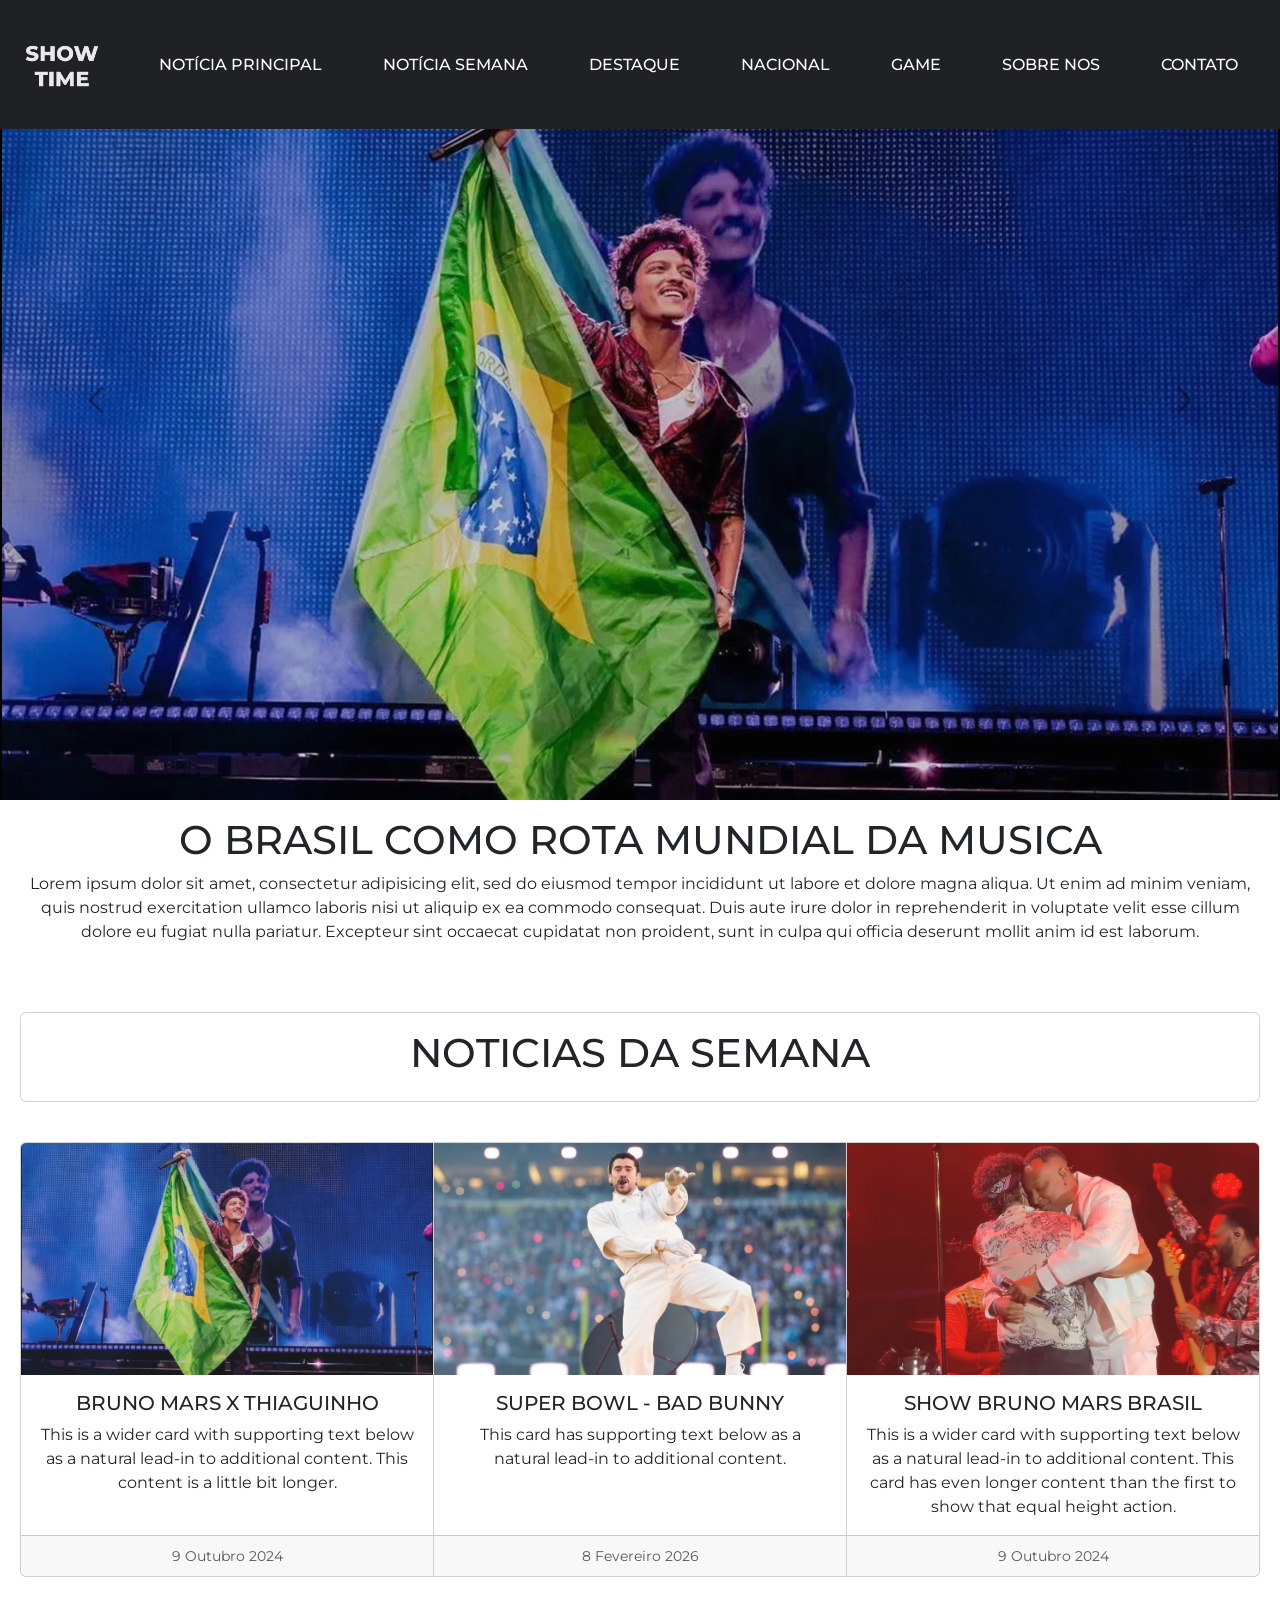
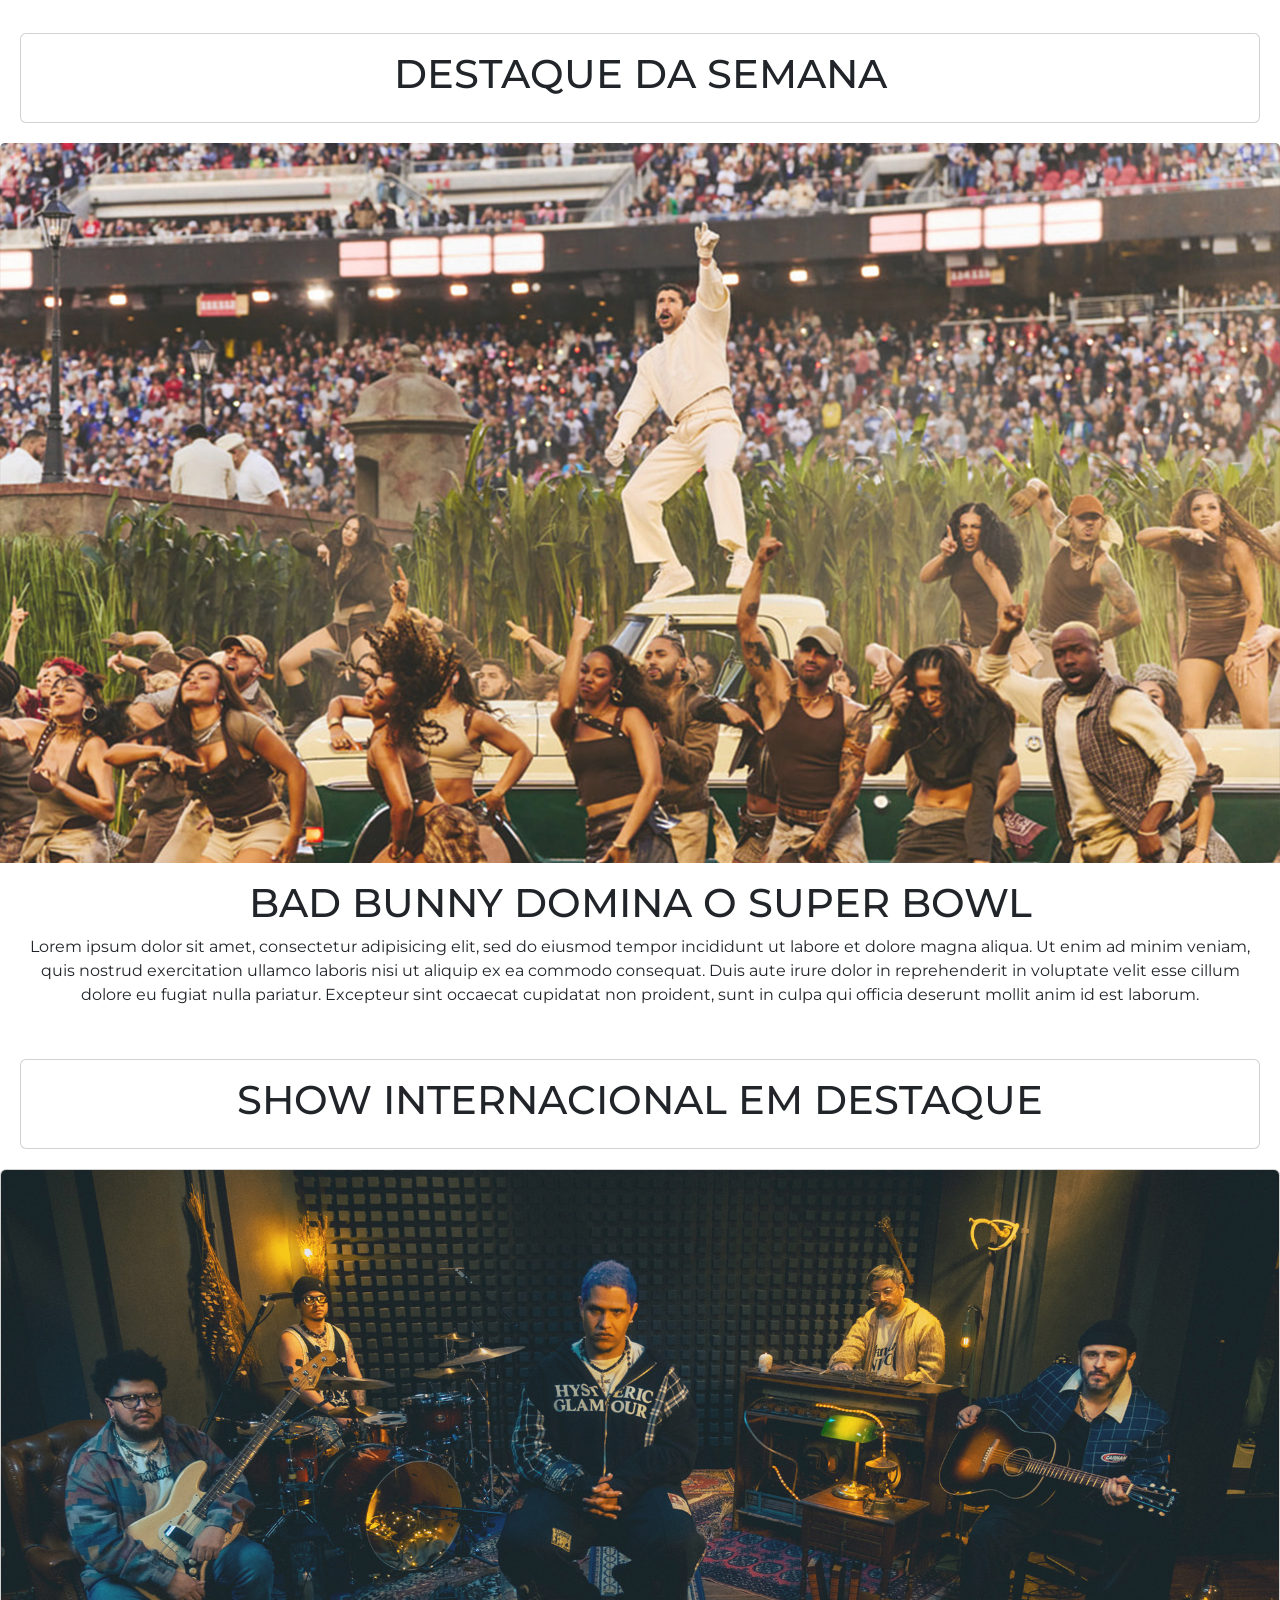
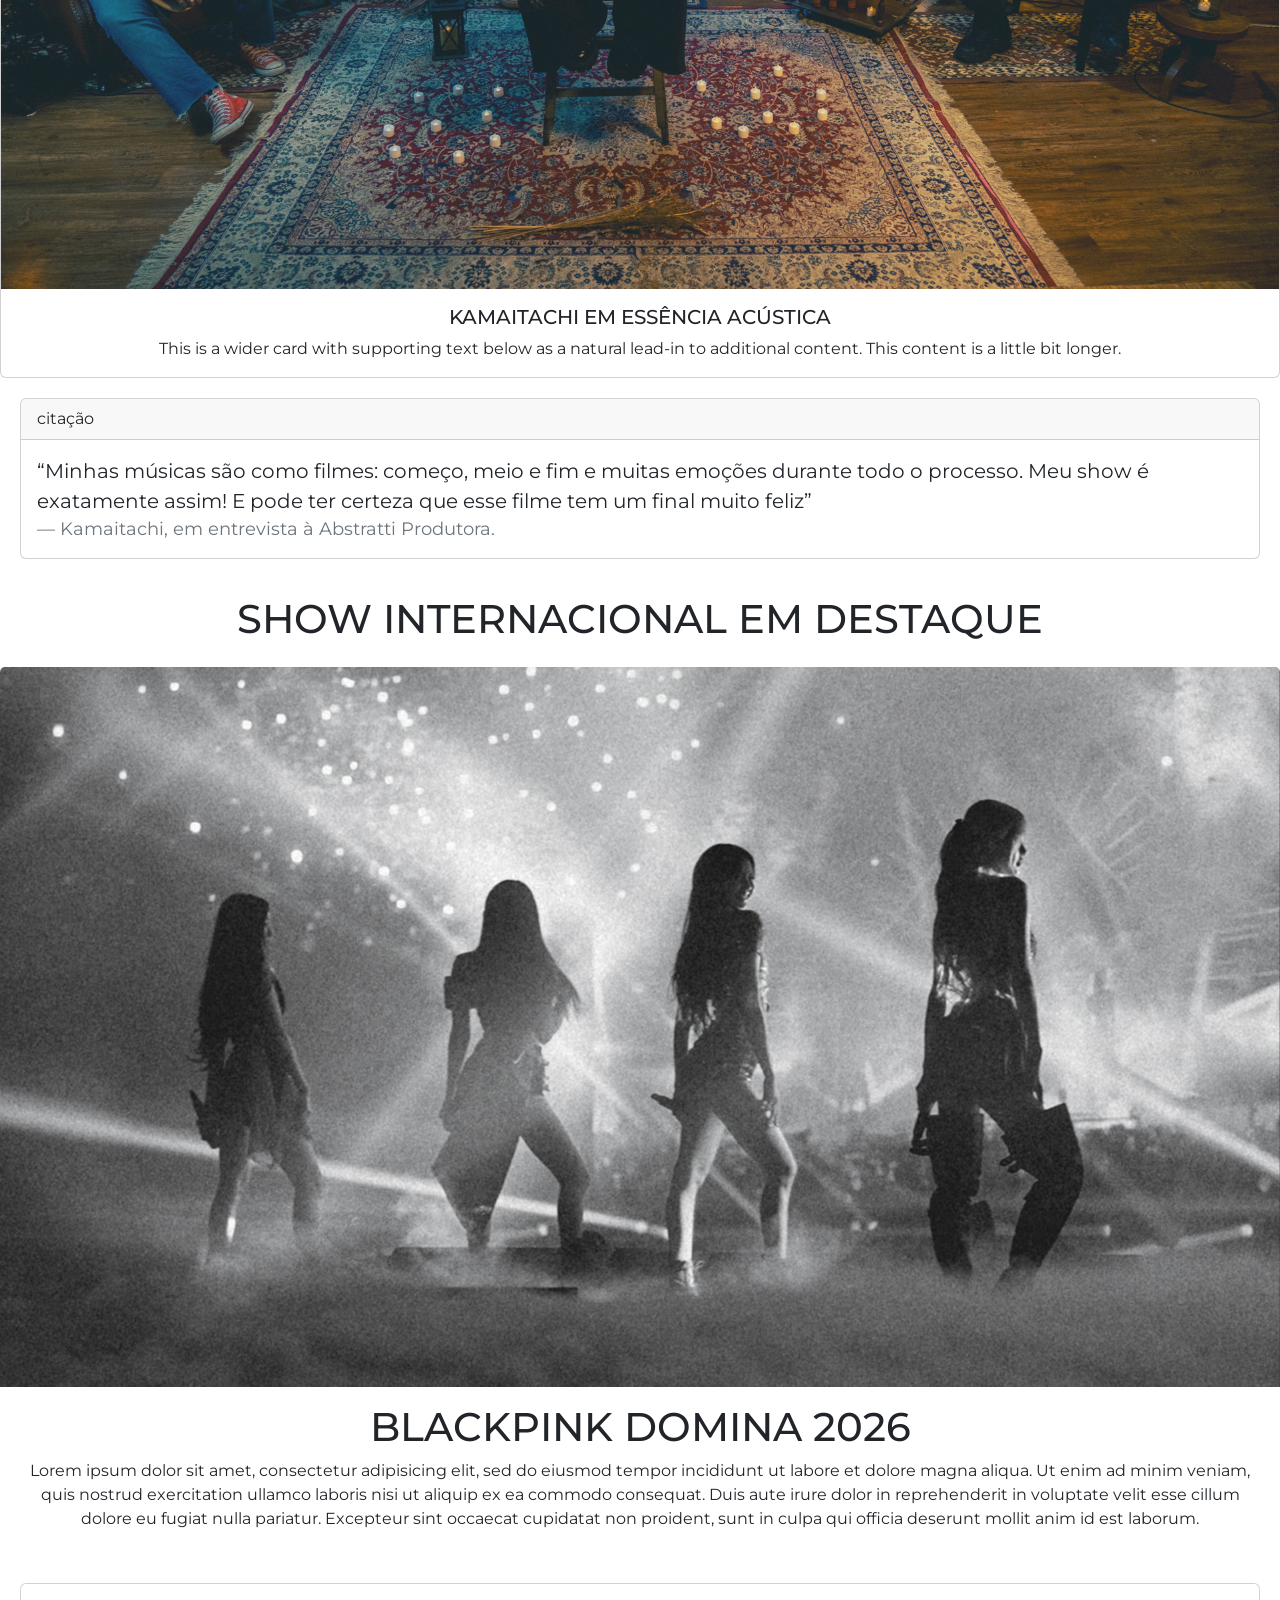
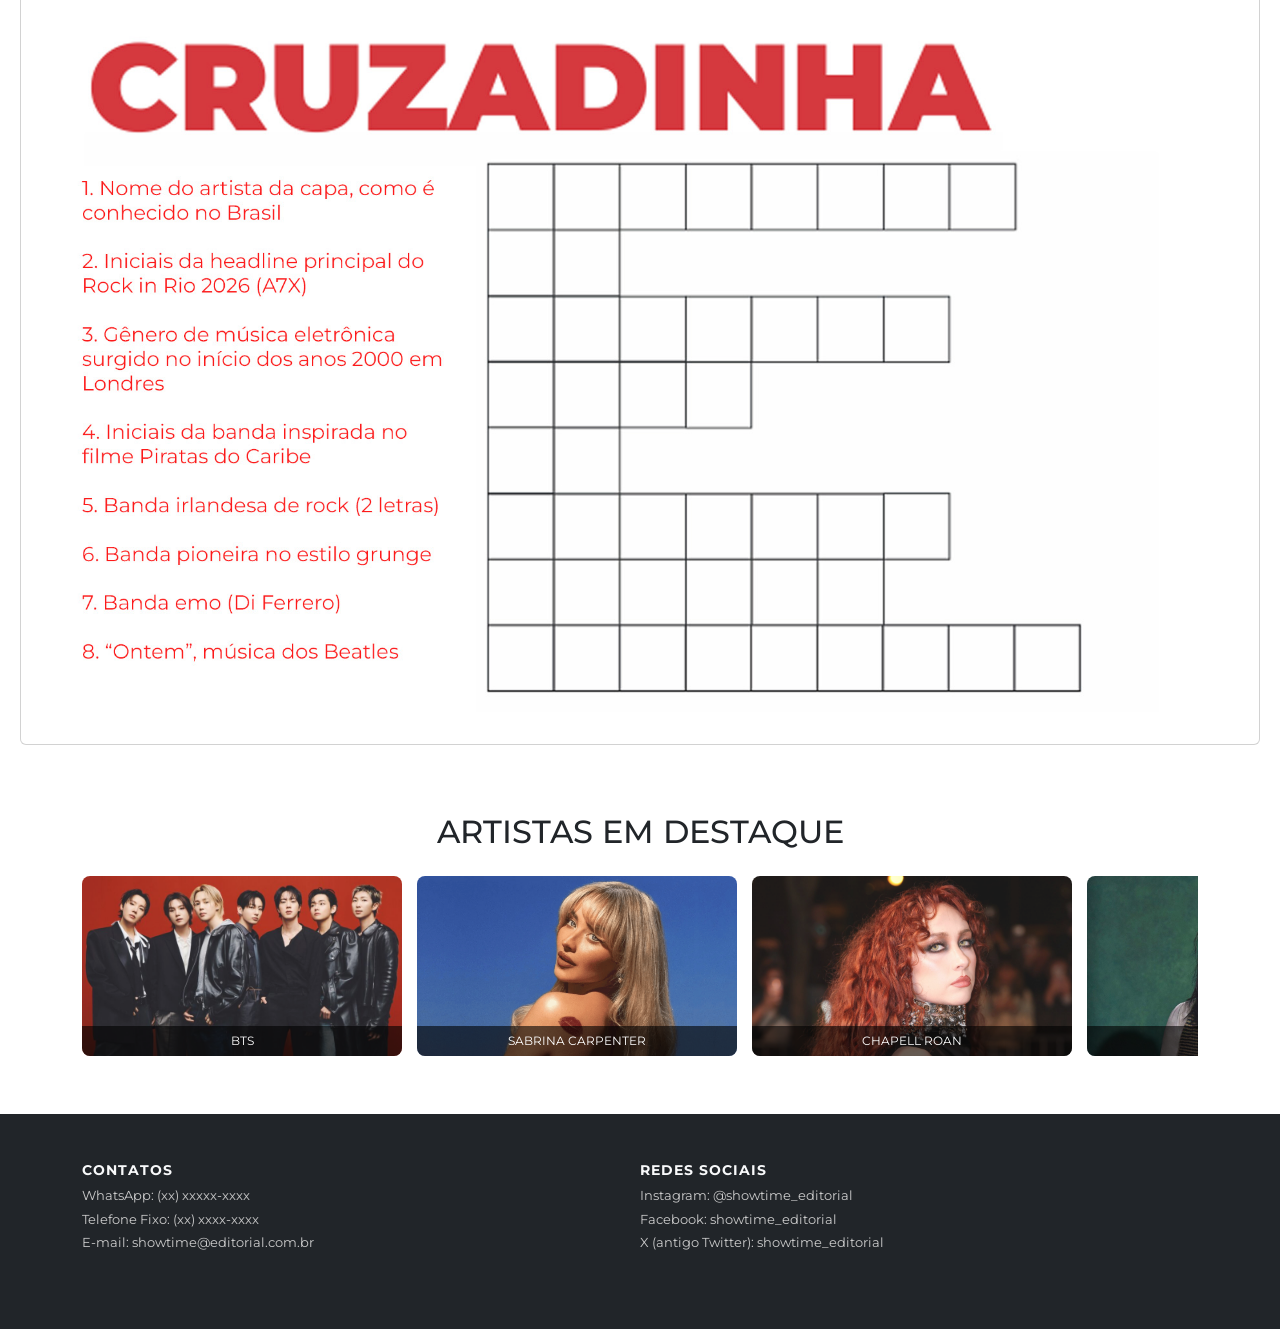
==== index.html @ f6d28435 "mudanças no footer footer melhorado no final da pagina" ====
<!doctype html>
<html lang="ptbr">
  <head>
    <meta charset="utf-8">
    <meta name="viewport" content="width=device-width, initial-scale=1">
    <link href="https://cdn.jsdelivr.net/npm/bootstrap@5.3.8/dist/css/bootstrap.min.css" rel="stylesheet" integrity="sha384-sRIl4kxILFvY47J16cr9ZwB07vP4J8+LH7qKQnuqkuIAvNWLzeN8tE5YBujZqJLB" crossorigin="anonymous">
    <link rel="stylesheet" href="style.css">
    <link href="https://fonts.googleapis.com/css2?family=Montserrat:wght@500&display=swap" rel="stylesheet">
    <link rel="icon" type="image/x-icon" href="CD-ROM.png">
    <link rel="shortcut icon" type="image/x-icon" href="CD-ROM.png">
  </head>
  <body>
    <!-- NAVBAR -->
    <nav class="navbar navbar-expand-lg bg-body-tertiary fixed-top">
      <div class="container-fluid">

        <a class="navbar-brand" href="#">
          <img src="CD-ROM.png" alt="Logo" width="100" height="100" class="d-inline-block align-text-top">
        </a>

        <button class="navbar-toggler" type="button" data-bs-toggle="collapse" data-bs-target="#navbarNav">
          <span class="navbar-toggler-icon"></span>
        </button>

        <div class="collapse navbar-collapse" id="navbarNav">
          <ul class="navbar-nav w-100 justify-content-around">
            <li class="nav-item">
              <a class="nav-link active" href="#noticiaprincipal">NOTÍCIA PRINCIPAL</a>
            </li>
            <li class="nav-item">
              <a class="nav-link" href="#noticiasdasemana">NOTÍCIA SEMANA</a>
            </li>
            <li class="nav-item">
              <a class="nav-link" href="#destaque">DESTAQUE</a>
            </li>
            <li class="nav-item">
              <a class="nav-link" href="#showsn">NACIONAL</a>
            </li>
            <li class="nav-item">
              <a class="nav-link" href="#cruzadinha">GAME</a>
            </li>
            <li class="nav-item">
              <a class="nav-link" href="#">SOBRE NOS</a>
            </li>
            <li class="nav-item">
              <a class="nav-link" href="#contato">CONTATO</a>
            </li>
          </ul>
        </div>

      </div>
    </nav>

    <!-- CAROUSEL -->
    <section id="noticiaprincipal">
      <div id="carouselExampleRide" class="carousel slide" data-bs-ride="true">
    <div class="carousel-inner">
      <div class="carousel-item active">
        <img src="1.jpg" class="d-block w-100" alt="...">
      </div>
      <div class="carousel-item">
        <img src="2.jpg" class="d-block w-100" alt="...">
      </div>
      <div class="carousel-item">
        <img src="3.jpg" class="d-block w-100" alt="...">
      </div>
    </div>
    <button class="carousel-control-prev" type="button" data-bs-target="#carouselExampleRide" data-bs-slide="prev">
      <span class="carousel-control-prev-icon" aria-hidden="true"></span>
      <span class="visually-hidden">Previous</span>
    </button>
    <button class="carousel-control-next" type="button" data-bs-target="#carouselExampleRide" data-bs-slide="next">
      <span class="carousel-control-next-icon" aria-hidden="true"></span>
      <span class="visually-hidden">Next</span>
    </button>
  </div>
    </section>

<!-- CARD -->
<div class="card text-center mb-3 sem-borda">
  <div class="card-body">
    <h1>O BRASIL COMO ROTA MUNDIAL DA MUSICA</h1>
    <p*4>Lorem ipsum dolor sit amet, consectetur adipisicing elit, sed do eiusmod tempor incididunt ut labore et dolore magna aliqua. Ut enim ad minim veniam, quis nostrud exercitation ullamco laboris nisi ut aliquip ex ea commodo consequat. Duis aute irure dolor in reprehenderit in voluptate velit esse cillum dolore eu fugiat nulla pariatur. Excepteur sint occaecat cupidatat non proident, sunt in culpa qui officia deserunt mollit anim id est laborum.</p>
  </div>
</div>

<section id="noticiasdasemana">

  <div class="card text-center mb-3 sem-borda">
    <div class="card text-center mb-3 publicidade">
      <div class="card-body">
        <h1 class="card-title">NOTICIAS DA SEMANA</h1>
      </div>
    </div>

    <!-- CARD TRIPLO -->
    <div class="card-group publicidade">
      <div class="card">
        <img src="1.jpg" class="card-img-top" alt="...">
        <div class="card-body">
          <h5 class="card-title">BRUNO MARS X THIAGUINHO</h5>
          <p class="card-text">This is a wider card with supporting text below as a natural lead-in to additional content. This content is a little bit longer.</p>
        </div>
        <div class="card-footer">
          <small class="text-body-secondary">9 Outubro 2024</small>
        </div>
      </div>
      <div class="card">
        <img src="2.jpg" class="card-img-top" alt="...">
        <div class="card-body">
          <h5 class="card-title">SUPER BOWL - BAD BUNNY</h5>
          <p class="card-text">This card has supporting text below as a natural lead-in to additional content.</p>
        </div>
        <div class="card-footer">
          <small class="text-body-secondary">8 Fevereiro 2026</small>
        </div>
      </div>
      <div class="card">
        <img src="4.png" class="card-img-top" alt="...">
        <div class="card-body">
          <h5 class="card-title">SHOW BRUNO MARS BRASIL</h5>
          <p class="card-text">This is a wider card with supporting text below as a natural lead-in to additional content. This card has even longer content than the first to show that equal height action.</p>
        </div>
        <div class="card-footer">
          <small class="text-body-secondary">9 Outubro 2024</small>
        </div>
      </div>
    </div>
  </div>
</section>

<section id="destaque">
  <!-- DESTQUES DA SEMANA -->
  <div class="card mb-3 text-center sem-borda">

    <div class="card text-center mb-3 publicidade">
      <div class="card-body">
        <h1 class="card-title">DESTAQUE DA SEMANA</h1>
      </div>
    </div>

    <img src="5.jpg" class="card-img-top" alt="...">
    <div class="card-body">
      <h1 class="card-title">BAD BUNNY DOMINA O SUPER BOWL</h1>
      <p*4>Lorem ipsum dolor sit amet, consectetur adipisicing elit, sed do eiusmod tempor incididunt ut labore et dolore magna aliqua. Ut enim ad minim veniam, quis nostrud exercitation ullamco laboris nisi ut aliquip ex ea commodo consequat. Duis aute irure dolor in reprehenderit in voluptate velit esse cillum dolore eu fugiat nulla pariatur. Excepteur sint occaecat cupidatat non proident, sunt in culpa qui officia deserunt mollit anim id est laborum.</p>
    </div>
  </div>
</section>

<div class="card text-center mb-3 publicidade">
  <div class="card-body">
    <h1 class="card-title">SHOW INTERNACIONAL EM DESTAQUE</h1>
  </div>
</div>

<section id="showsn">
  <div class="card mb-3 text-center">
    <img src="6.jpg" class="card-img-top" alt="...">
    <div class="card-body">
      <h5 class="card-title">KAMAITACHI EM ESSÊNCIA ACÚSTICA</h5>
      <p class="card-text">This is a wider card with supporting text below as a natural lead-in to additional content. This content is a little bit longer.</p>
    </div>
  </div>
</section>
<!-- SHOW NACIONAL -->

<!-- QUOTE -->
<div class="card publicidade">
  <div class="card-header">
    citação
  </div>
  <div class="card-body">
    <blockquote class="blockquote mb-0">
      <p>“Minhas músicas são como filmes: começo, meio e fim e muitas emoções durante todo o processo. Meu show é exatamente assim! E pode ter certeza que esse filme tem um final muito feliz”</p>
      <footer class="blockquote-footer">Kamaitachi, em entrevista à Abstratti Produtora. <cite title="Source Title"></cite></footer>
    </blockquote>
  </div>
</div>

<section id="">

  <!-- DESTQUES DA SEMANA -->
  <div class="card mb-3 text-center sem-borda">

    <div class="card-body">
      <h1>SHOW INTERNACIONAL EM DESTAQUE</h1>
    </div>

    <img src="7.jpg" class="card-img-top" alt="...">
    <div class="card-body">
      <h1 class="card-title">BLACKPINK DOMINA 2026</h1>
      <p*4>Lorem ipsum dolor sit amet, consectetur adipisicing elit, sed do eiusmod tempor incididunt ut labore et dolore magna aliqua. Ut enim ad minim veniam, quis nostrud exercitation ullamco laboris nisi ut aliquip ex ea commodo consequat. Duis aute irure dolor in reprehenderit in voluptate velit esse cillum dolore eu fugiat nulla pariatur. Excepteur sint occaecat cupidatat non proident, sunt in culpa qui officia deserunt mollit anim id est laborum.</p>
    </div>
  </div>
</section>

  <section id="cruzadinha">
    <div class="card mb-3 text-center publicidade">

      <div class="card-body">
      </div>

      <img src="8.jpg" class="card-img-top" alt="...">
      <div class="card-body">
      </div>
    </div>
  </section>

<section id="shows">
<div class="container py-5 text-center">
  <!-- TÍTULO EM CIMA -->
  <h2 class="mb-4 text-uppercase">ARTISTAS EM DESTAQUE</h2>

  <!-- AGENDA DE SHOWS -->
    <div class="d-flex justify-content-center">

      <div class="shows-scroll d-flex">

        <div class="show-card">
          <img src="artistas/11.jpg">
          <div class="overlay">BTS</div>
        </div>

        <div class="show-card">
          <img src="artistas/33.png">
          <div class="overlay">SABRINA CARPENTER</div>
        </div>

        <div class="show-card">
          <img src="artistas/44.jpg">
          <div class="overlay">CHAPELL ROAN</div>
        </div>

        <div class="show-card">
          <img src="artistas/22.jpg">
          <div class="overlay">BILLIE EILISH</div>
        </div>

        <div class="show-card">
          <img src="artistas/55.png">
          <div class="overlay">BRUNO MARS</div>
        </div>
      </div>

    </div>
</div>
</section>


<!-- REDES SOCIAIS -->
<div class="row">
    <!-- CONTATO -->
    <section id="contato">
      <footer class="footers bg-dark text-light py-5">
        <div class="container">
          <div class="row">

            <!-- Contatos -->
            <div class="col-md-6 mb-4">
              <h5 class="fw-bold">CONTATOS</h5>
              <p class="mb-1">WhatsApp: (xx) xxxxx-xxxx</p>
              <p class="mb-1">Telefone Fixo: (xx) xxxx-xxxx</p>
              <p class="mb-1">E-mail: showtime@editorial.com.br</p>
            </div>

            <!-- Redes Sociais -->
            <div class="col-md-6 mb-4">
              <h5 class="fw-bold">REDES SOCIAIS</h5>
              <p class="mb-1">Instagram: @showtime_editorial</p>
              <p class="mb-1">Facebook: showtime_editorial</p>
              <p class="mb-1">X (antigo Twitter): showtime_editorial</p>
            </div>

          </div>
        </div>
      </footer>
    </section>
    </div>
</div>



<script src="https://cdn.jsdelivr.net/npm/bootstrap@5.3.8/dist/js/bootstrap.bundle.min.js" integrity="sha384-FKyoEForCGlyvwx9Hj09JcYn3nv7wiPVlz7YYwJrWVcXK/BmnVDxM+D2scQbITxI" crossorigin="anonymous"></script>
<script src="script.js"></script>

</body>
</html>
---- style.css ----
body{
  background-color: white;
  font-family: 'Montserrat', sans-serif;
}

h5{
}

p{
}

img{
  opacity: 90%;
}

.footers {
  background-color: #202124;
}

footer h5 {
  font-size: 14px;
  letter-spacing: 1px;
}

footer p {
  font-size: 13px;
  color: #ccc;
}

.sem-borda {
  border: none !important;
}

.carousel-item{
background-color: #202124 !important
}

.navbar{
  background-color: #202124 !important;
  font-family: 'Montserrat', sans-serif;
font-weight: 500;
}


.nav-link{
    color: white !important;
}

.navbar-toggler {
  background-color:white !important;
}

.publicidade{
  margin: 20px !important;
}

.row{
  --bs-gutter-x: 0;
}

.carousel-control-next,
.carousel-control-prev /*, .carousel-indicators */ {
    filter: invert(100%);
}

.carousel{
padding-top: 80px;
}

.shows-scroll {
  gap: 15px;
  overflow-x: auto;
  padding-bottom: 10px;
}

.show-card {
  position: relative;
  width: 320px;
  height: 180px; /* proporção 16:9 */
  border-radius: 8px;
  overflow: hidden;
  flex-shrink: 0;
}

/* imagem */
.show-card img {
  width: 100%;
  height: 100%;
  object-fit: cover;
}

/* texto em cima da imagem */
.overlay {
  position: absolute;
  bottom: 0;
  width: 100%;
  padding: 6px;
  background: rgba(0,0,0,0.6);
  color: white;
  font-size: 12px;
  text-align: center;
}
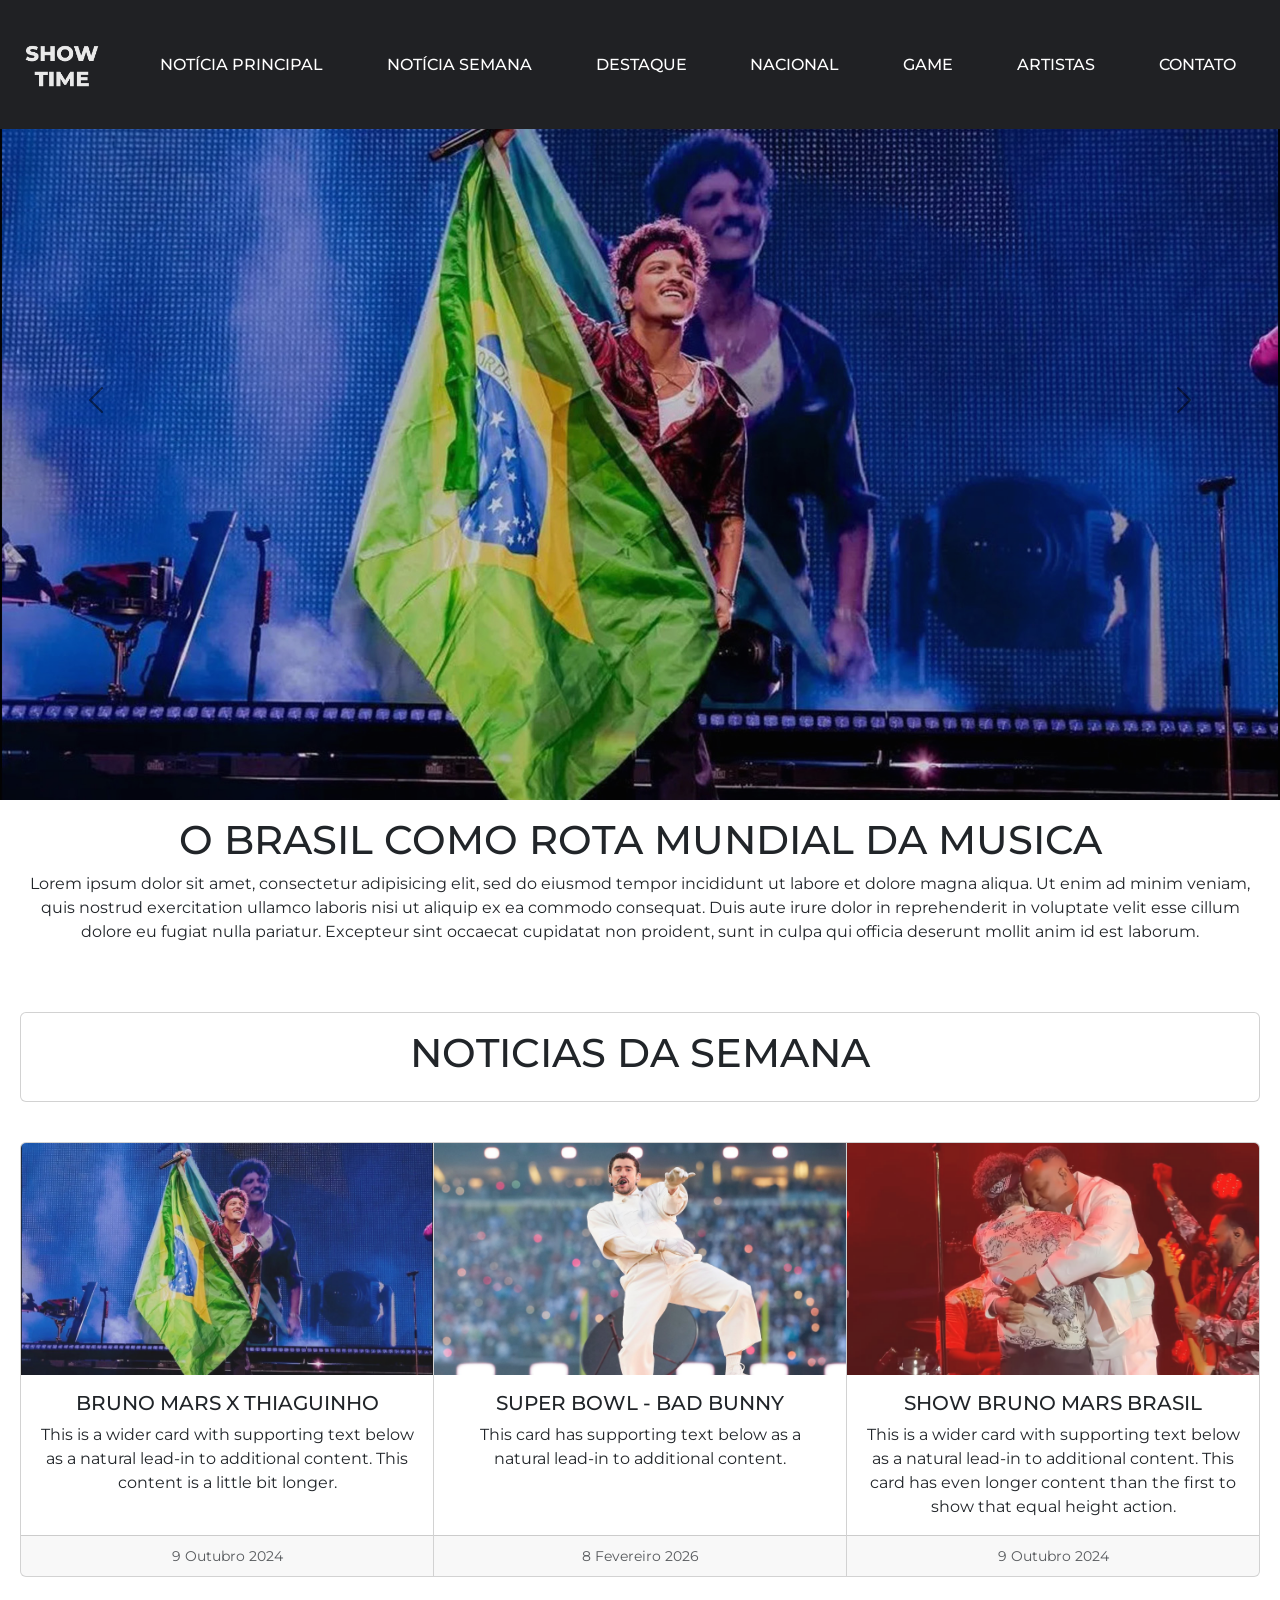
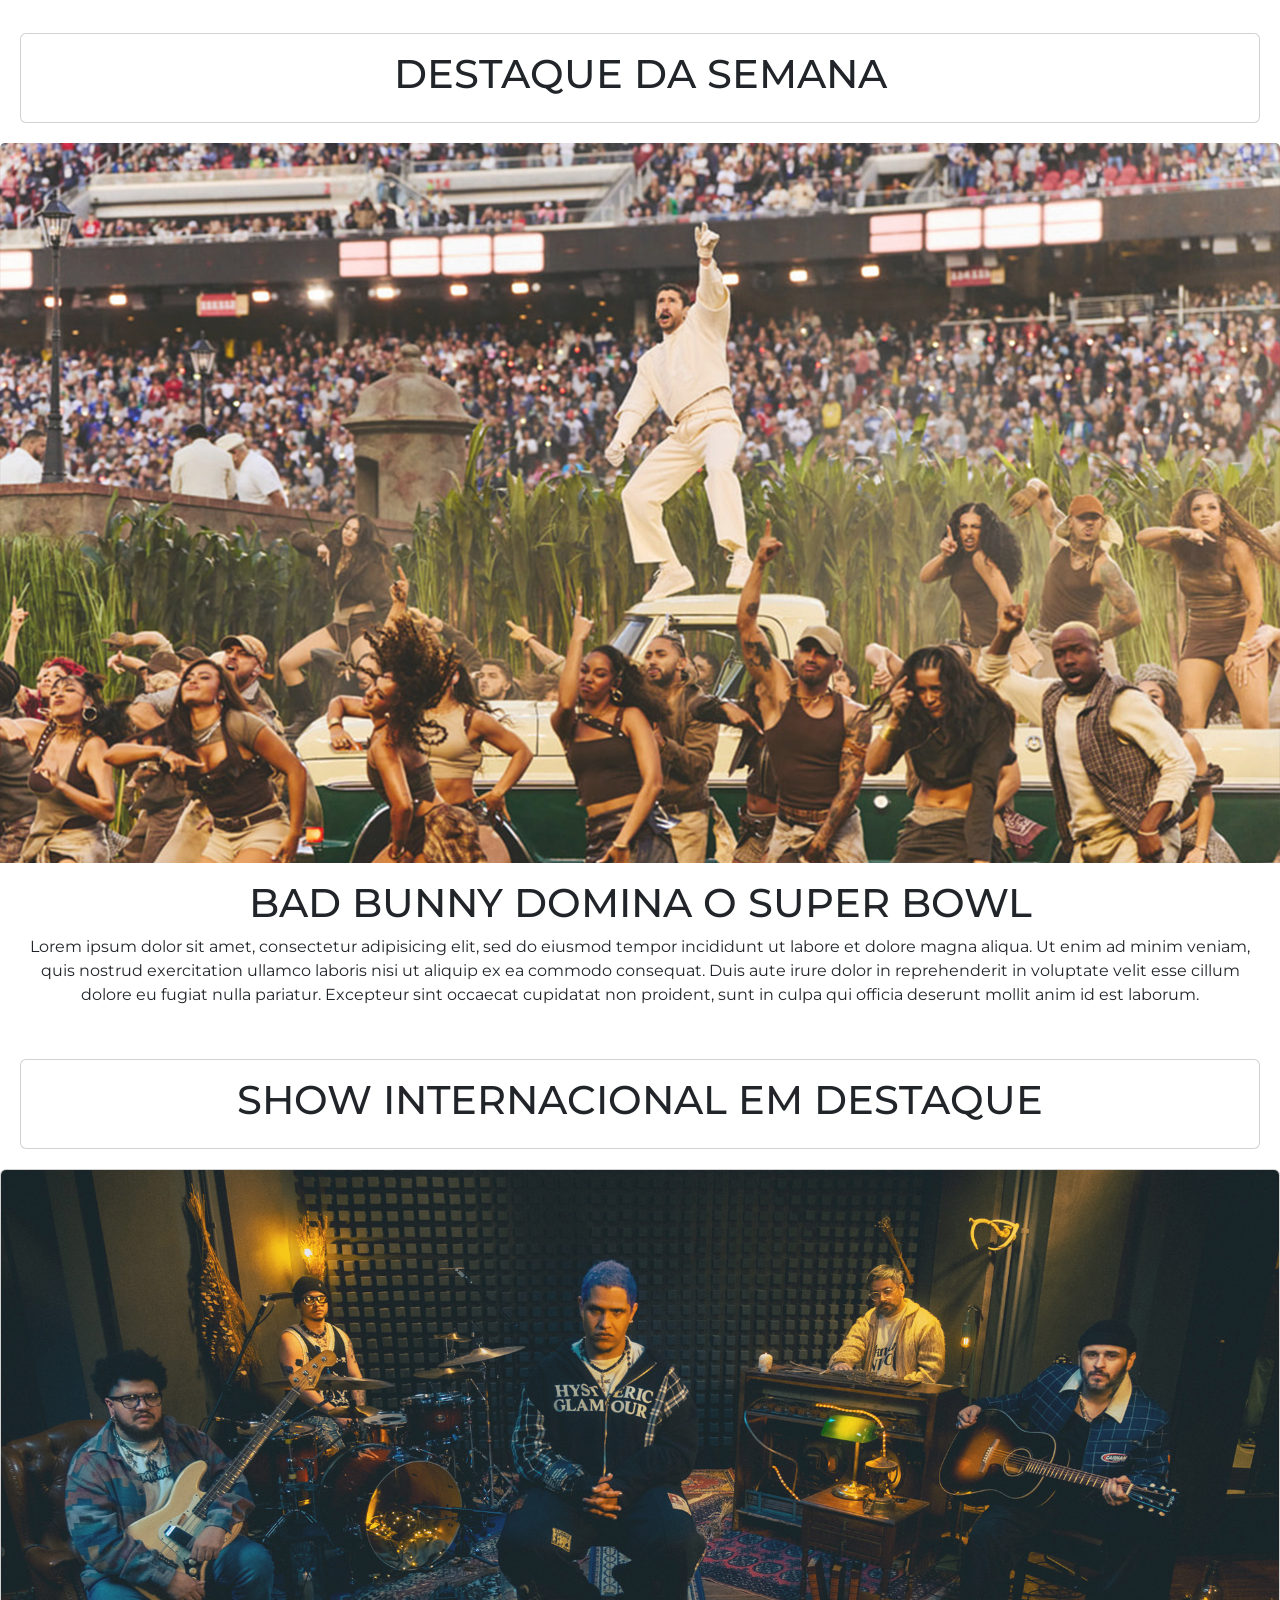
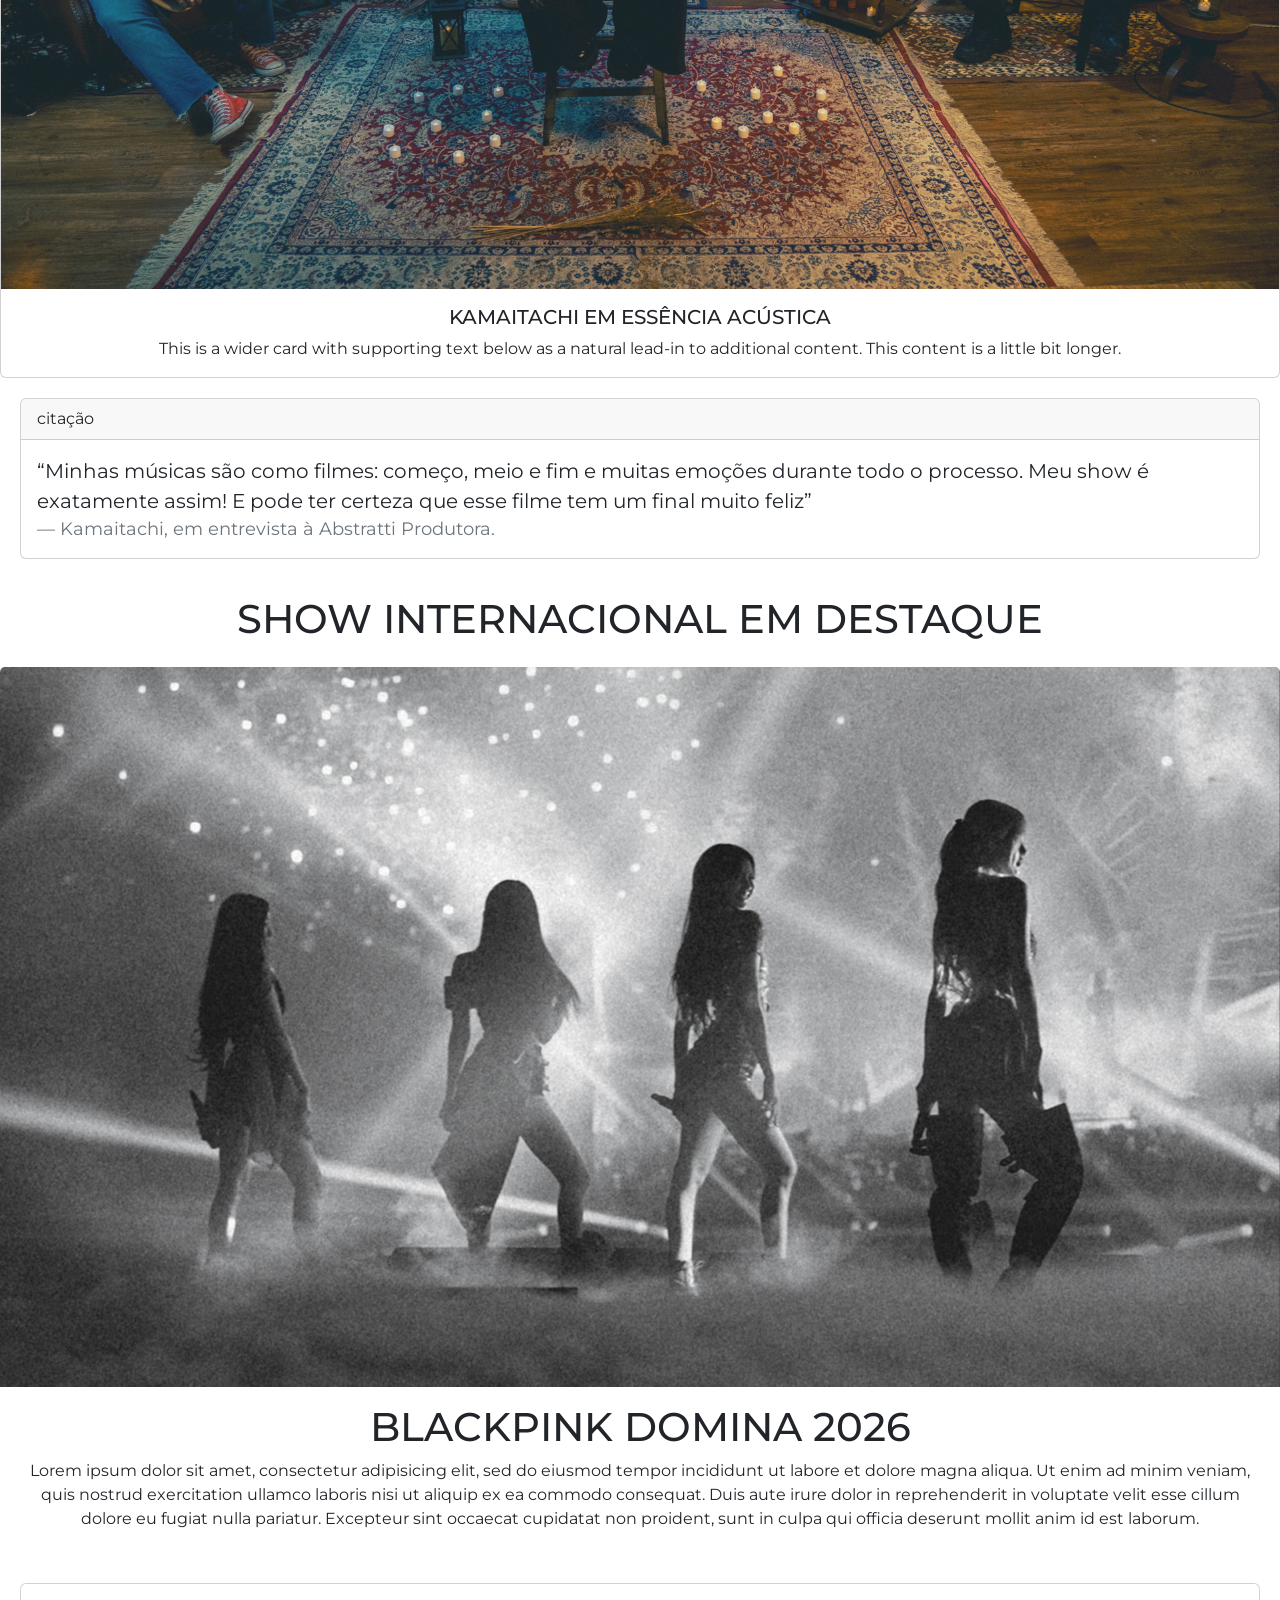
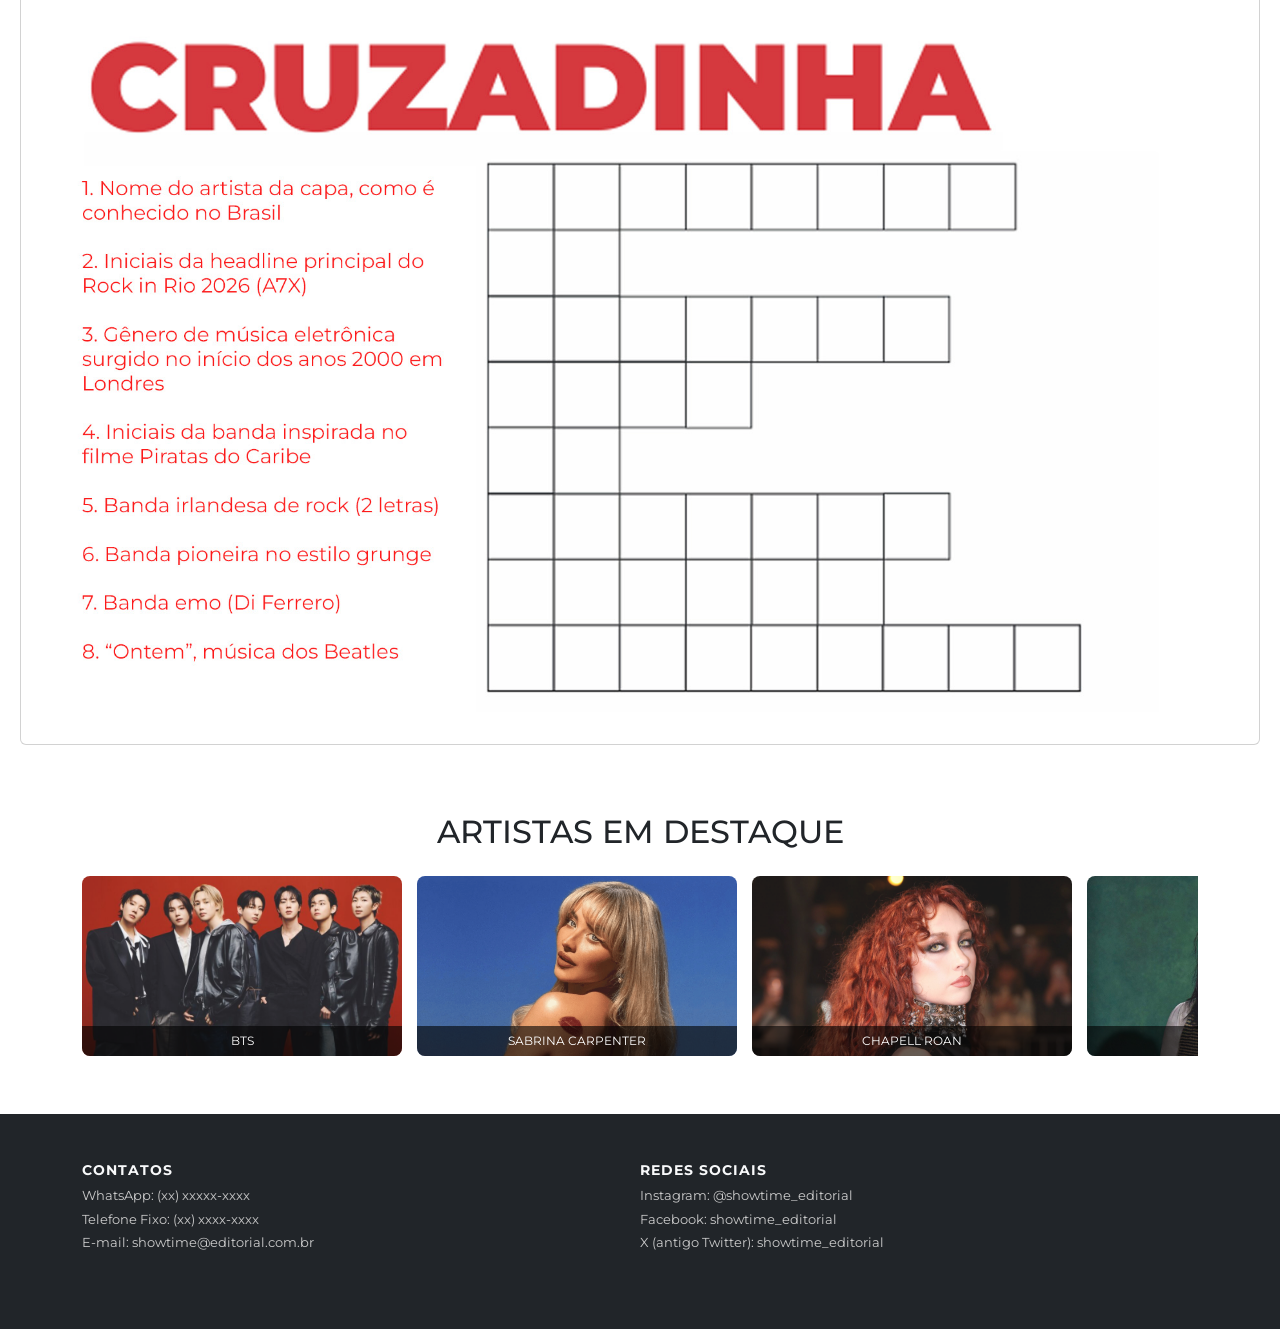
==== commit 7945eaae: "ajuste na NAV NAV funcionando com ancoras" ====
--- a/index.html
+++ b/index.html
@@ -40,7 +40,7 @@
               <a class="nav-link" href="#cruzadinha">GAME</a>
             </li>
             <li class="nav-item">
-              <a class="nav-link" href="#">SOBRE NOS</a>
+              <a class="nav-link" href="#artista">ARTISTAS</a>
             </li>
             <li class="nav-item">
               <a class="nav-link" href="#contato">CONTATO</a>
@@ -206,7 +206,7 @@
     </div>
   </section>
 
-<section id="shows">
+<section id="artista">
 <div class="container py-5 text-center">
   <!-- TÍTULO EM CIMA -->
   <h2 class="mb-4 text-uppercase">ARTISTAS EM DESTAQUE</h2>
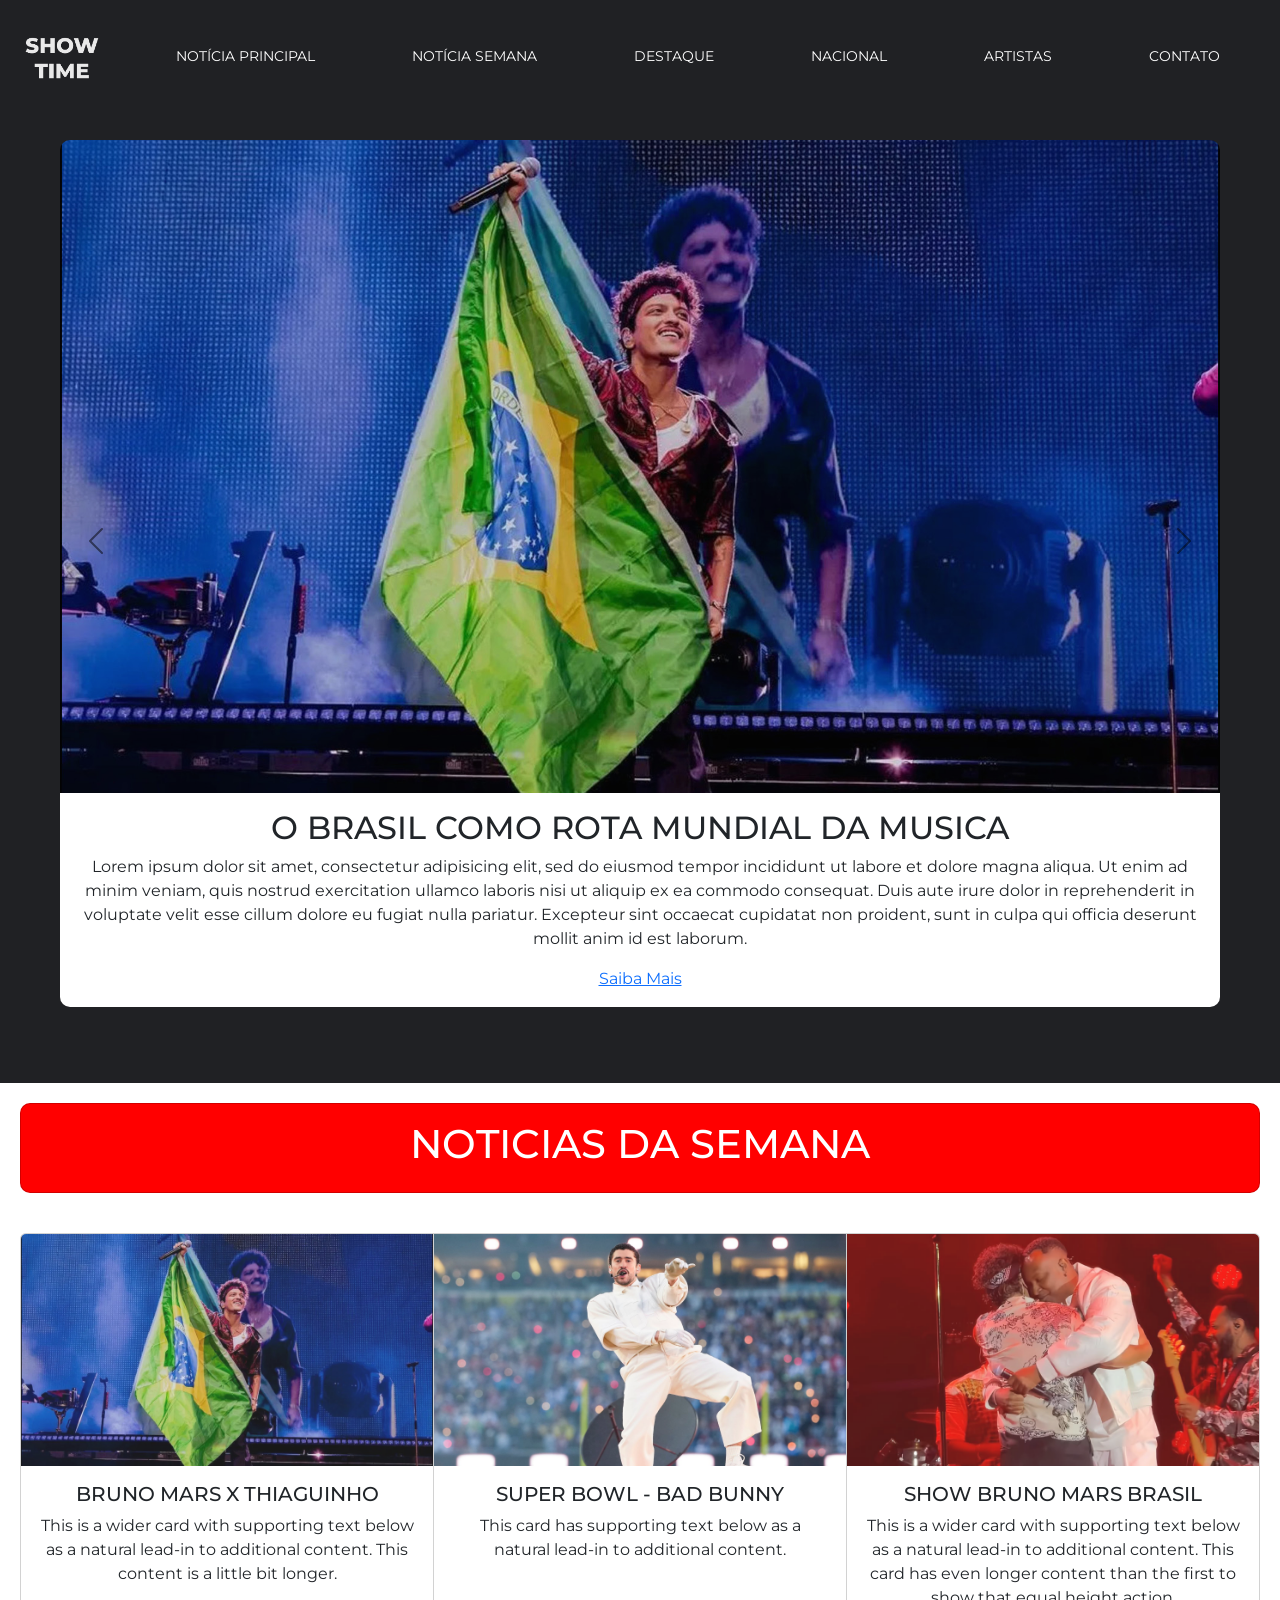
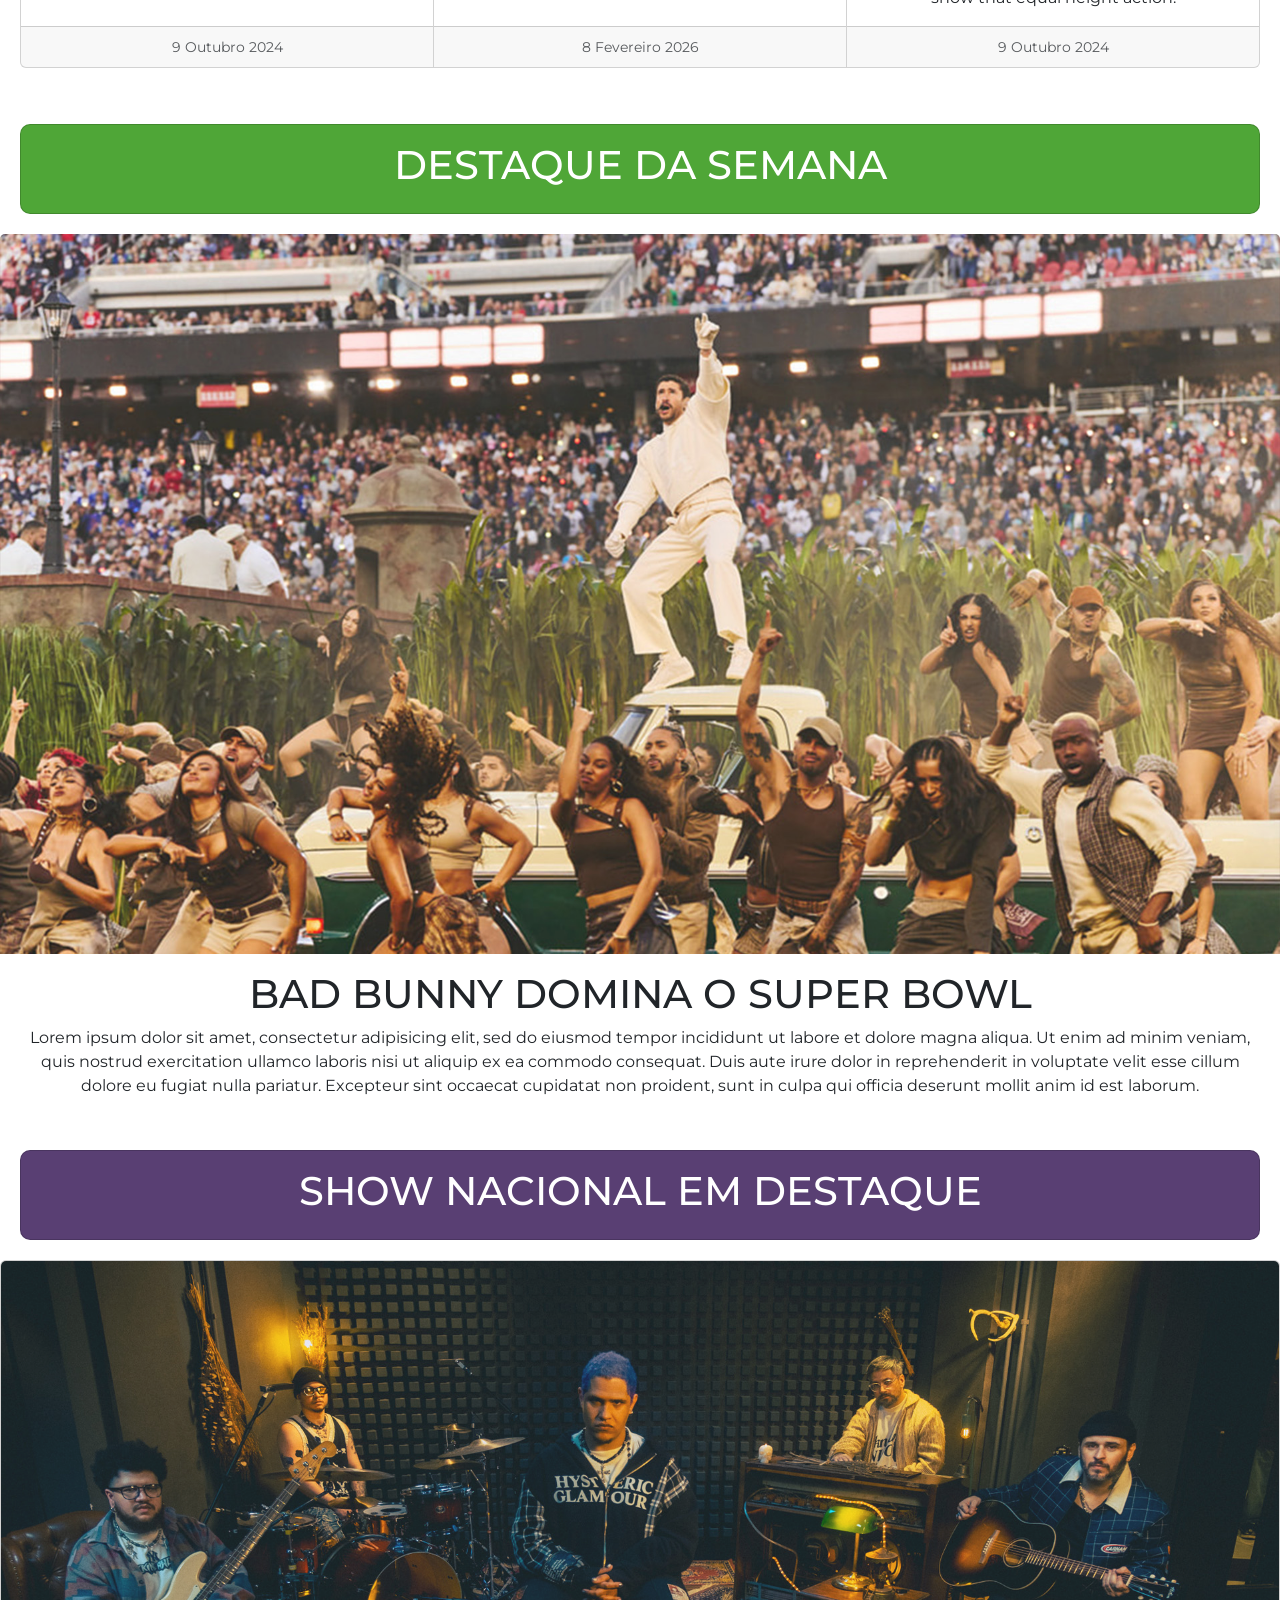
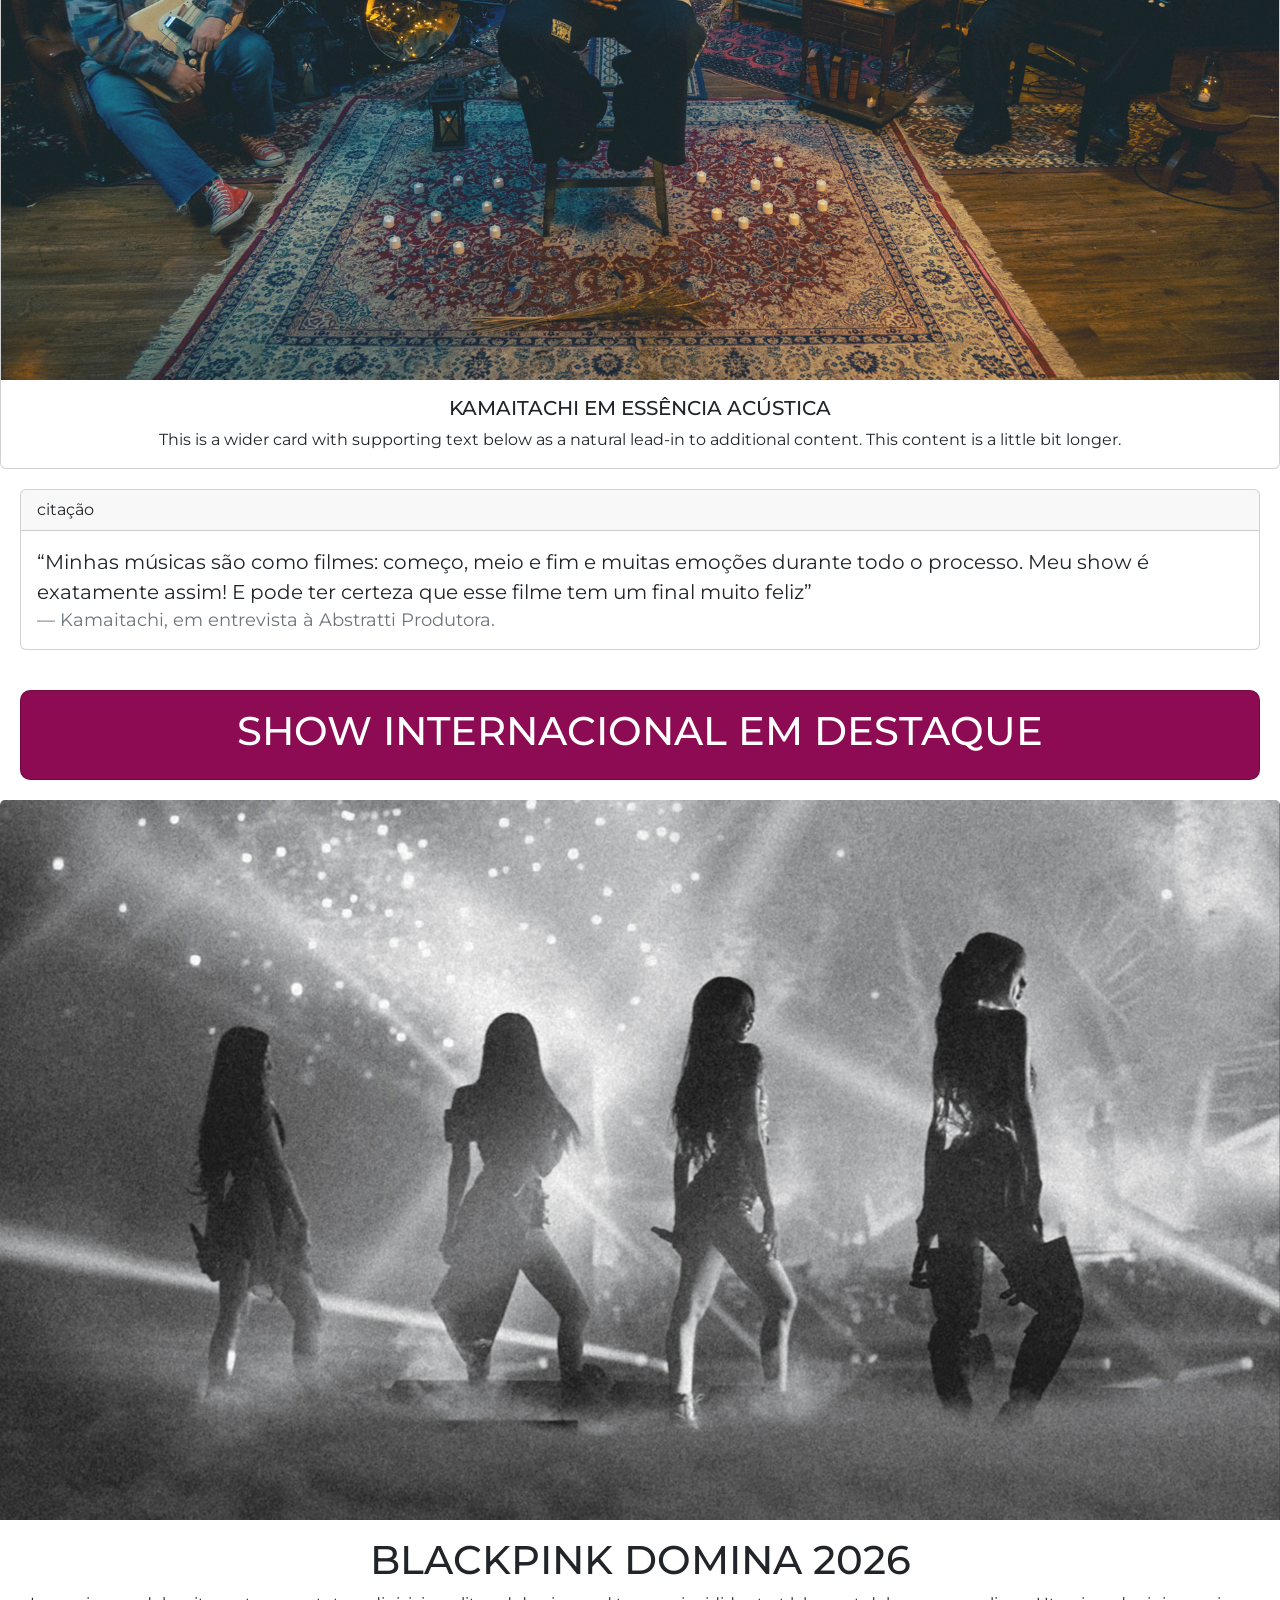
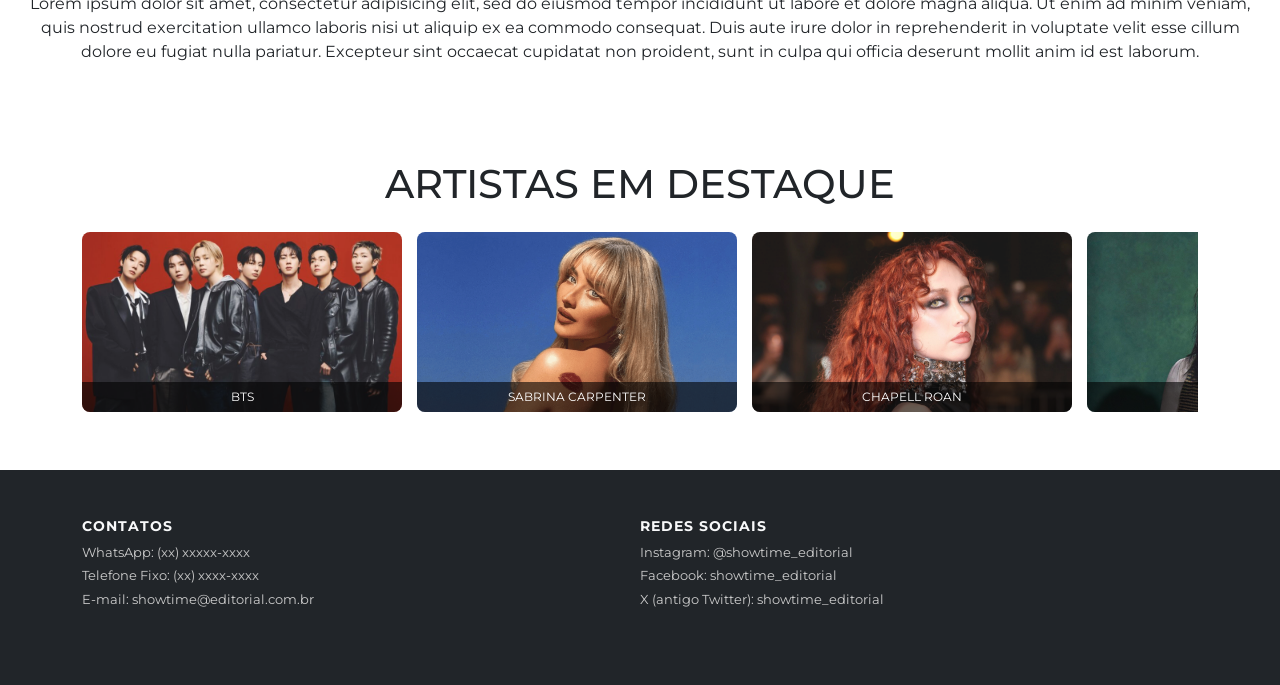
==== commit 8378199a: "adicionado nova pagina exemplo" ====
--- a/index.html
+++ b/index.html
@@ -22,10 +22,10 @@
           <span class="navbar-toggler-icon"></span>
         </button>
 
-        <div class="collapse navbar-collapse" id="navbarNav">
-          <ul class="navbar-nav w-100 justify-content-around">
-            <li class="nav-item">
-              <a class="nav-link active" href="#noticiaprincipal">NOTÍCIA PRINCIPAL</a>
+        <div class="collapse navbar-collapse " id="navbarNav">
+          <ul class="navbar-nav w-100 justify-content-around align-items-center">
+            <li class="nav-item">
+              <a class="nav-link active" href="index.html#noticiaprincipal">NOTÍCIA PRINCIPAL</a>
             </li>
             <li class="nav-item">
               <a class="nav-link" href="#noticiasdasemana">NOTÍCIA SEMANA</a>
@@ -35,9 +35,6 @@
             </li>
             <li class="nav-item">
               <a class="nav-link" href="#showsn">NACIONAL</a>
-            </li>
-            <li class="nav-item">
-              <a class="nav-link" href="#cruzadinha">GAME</a>
             </li>
             <li class="nav-item">
               <a class="nav-link" href="#artista">ARTISTAS</a>
@@ -53,18 +50,39 @@
 
     <!-- CAROUSEL -->
     <section id="noticiaprincipal">
-      <div id="carouselExampleRide" class="carousel slide" data-bs-ride="true">
+      <div id="carouselExampleRide" class="carousel slide carousel-3d" data-bs-ride="true">
     <div class="carousel-inner">
       <div class="carousel-item active">
-        <img src="1.jpg" class="d-block w-100" alt="...">
+        <img src="1.jpg" class="d-block w-100 img1" alt="...">
+        <div class="card text-center mb-3 sem-borda card1">
+          <div class="card-body card1">
+            <h2>O BRASIL COMO ROTA MUNDIAL DA MUSICA</h2>
+            <p*4>Lorem ipsum dolor sit amet, consectetur adipisicing elit, sed do eiusmod tempor incididunt ut labore et dolore magna aliqua. Ut enim ad minim veniam, quis nostrud exercitation ullamco laboris nisi ut aliquip ex ea commodo consequat. Duis aute irure dolor in reprehenderit in voluptate velit esse cillum dolore eu fugiat nulla pariatur. Excepteur sint occaecat cupidatat non proident, sunt in culpa qui officia deserunt mollit anim id est laborum.</p>
+          <a href="01.html" class="button-link">Saiba Mais</a>
+          </div>
+        </div>
       </div>
       <div class="carousel-item">
-        <img src="2.jpg" class="d-block w-100" alt="...">
+        <img src="2.jpg" class="d-block w-100 img1" alt="...">
+        <div class="card text-center mb-3 sem-borda card1">
+          <div class="card-body card1">
+            <h2>BAD BUNNY DOMINA O SUPER BOWL</h2>
+            <p*4>Lorem ipsum dolor sit amet, consectetur adipisicing elit, sed do eiusmod tempor incididunt ut labore et dolore magna aliqua. Ut enim ad minim veniam, quis nostrud exercitation ullamco laboris nisi ut aliquip ex ea commodo consequat. Duis aute irure dolor in reprehenderit in voluptate velit esse cillum dolore eu fugiat nulla pariatur. Excepteur sint occaecat cupidatat non proident, sunt in culpa qui officia deserunt mollit anim id est laborum.</p>
+          </div>
+        </div>
       </div>
       <div class="carousel-item">
-        <img src="3.jpg" class="d-block w-100" alt="...">
-      </div>
-    </div>
+        <img src="6.jpg" class="d-block w-100 img1" alt="...">
+        <div class="card text-center mb-3 sem-borda card1">
+          <div class="card-body card1">
+            <h2>KAMAITACHI EM ESSÊNCIA ACÚSTICA</h2>
+            <p*4>Lorem ipsum dolor sit amet, consectetur adipisicing elit, sed do eiusmod tempor incididunt ut labore et dolore magna aliqua. Ut enim ad minim veniam, quis nostrud exercitation ullamco laboris nisi ut aliquip ex ea commodo consequat. Duis aute irure dolor in reprehenderit in voluptate velit esse cillum dolore eu fugiat nulla pariatur. Excepteur sint occaecat cupidatat non proident, sunt in culpa qui officia deserunt mollit anim id est laborum.</p>
+          </div>
+        </div>
+      </div>
+    </div>
+
+
     <button class="carousel-control-prev" type="button" data-bs-target="#carouselExampleRide" data-bs-slide="prev">
       <span class="carousel-control-prev-icon" aria-hidden="true"></span>
       <span class="visually-hidden">Previous</span>
@@ -76,18 +94,11 @@
   </div>
     </section>
 
-<!-- CARD -->
-<div class="card text-center mb-3 sem-borda">
-  <div class="card-body">
-    <h1>O BRASIL COMO ROTA MUNDIAL DA MUSICA</h1>
-    <p*4>Lorem ipsum dolor sit amet, consectetur adipisicing elit, sed do eiusmod tempor incididunt ut labore et dolore magna aliqua. Ut enim ad minim veniam, quis nostrud exercitation ullamco laboris nisi ut aliquip ex ea commodo consequat. Duis aute irure dolor in reprehenderit in voluptate velit esse cillum dolore eu fugiat nulla pariatur. Excepteur sint occaecat cupidatat non proident, sunt in culpa qui officia deserunt mollit anim id est laborum.</p>
-  </div>
-</div>
 
 <section id="noticiasdasemana">
 
-  <div class="card text-center mb-3 sem-borda">
-    <div class="card text-center mb-3 publicidade">
+  <div class="card text-center mb-3 sem-borda color22">
+    <div class="card text-center mb-3 publicidade color4">
       <div class="card-body">
         <h1 class="card-title">NOTICIAS DA SEMANA</h1>
       </div>
@@ -133,7 +144,7 @@
   <!-- DESTQUES DA SEMANA -->
   <div class="card mb-3 text-center sem-borda">
 
-    <div class="card text-center mb-3 publicidade">
+    <div class="card text-center mb-3 publicidade color2">
       <div class="card-body">
         <h1 class="card-title">DESTAQUE DA SEMANA</h1>
       </div>
@@ -147,9 +158,9 @@
   </div>
 </section>
 
-<div class="card text-center mb-3 publicidade">
+<div class="card text-center mb-3 publicidade color1">
   <div class="card-body">
-    <h1 class="card-title">SHOW INTERNACIONAL EM DESTAQUE</h1>
+    <h1 class="card-title">SHOW NACIONAL EM DESTAQUE</h1>
   </div>
 </div>
 
@@ -182,8 +193,10 @@
   <!-- DESTQUES DA SEMANA -->
   <div class="card mb-3 text-center sem-borda">
 
-    <div class="card-body">
-      <h1>SHOW INTERNACIONAL EM DESTAQUE</h1>
+    <div class="card text-center mb-3 publicidade color3">
+      <div class="card-body">
+        <h1 class="card-title">SHOW INTERNACIONAL EM DESTAQUE</h1>
+      </div>
     </div>
 
     <img src="7.jpg" class="card-img-top" alt="...">
@@ -194,22 +207,11 @@
   </div>
 </section>
 
-  <section id="cruzadinha">
-    <div class="card mb-3 text-center publicidade">
-
-      <div class="card-body">
-      </div>
-
-      <img src="8.jpg" class="card-img-top" alt="...">
-      <div class="card-body">
-      </div>
-    </div>
-  </section>
 
 <section id="artista">
 <div class="container py-5 text-center">
   <!-- TÍTULO EM CIMA -->
-  <h2 class="mb-4 text-uppercase">ARTISTAS EM DESTAQUE</h2>
+  <h1 class="mb-4 text-uppercase">ARTISTAS EM DESTAQUE</h1>
 
   <!-- AGENDA DE SHOWS -->
     <div class="d-flex justify-content-center">
@@ -279,9 +281,8 @@
 </div>
 
 
-
+<script src="script.js"></script>
 <script src="https://cdn.jsdelivr.net/npm/bootstrap@5.3.8/dist/js/bootstrap.bundle.min.js" integrity="sha384-FKyoEForCGlyvwx9Hj09JcYn3nv7wiPVlz7YYwJrWVcXK/BmnVDxM+D2scQbITxI" crossorigin="anonymous"></script>
-<script src="script.js"></script>
 
 </body>
 </html>
--- a/style.css
+++ b/style.css
@@ -1,12 +1,6 @@
 body{
   background-color: white;
   font-family: 'Montserrat', sans-serif;
-}
-
-h5{
-}
-
-p{
 }
 
 img{
@@ -15,6 +9,30 @@
 
 .footers {
   background-color: #202124;
+}
+
+.color1{
+  background-color: #593F73;
+  border-radius: 10px;
+  color: white;
+}
+
+.color2{
+  background-color: #4FA637;
+  border-radius: 10px;
+  color: white;
+}
+
+.color3{
+  background-color: #8C0B52;
+  border-radius: 10px;
+  color: white;
+}
+
+.color4{
+  background-color: red;
+  border-radius: 10px;
+  color: white;
 }
 
 footer h5 {
@@ -31,23 +49,67 @@
   border: none !important;
 }
 
+@media (min-width: 1024px){
+  .carousel-item {
+    padding: 60px;
+  }
+}
+
+@media (max-width: 768px) {
+  .carousel-item {
+    padding: 20px;
+        margin-top: 30px;
+  }
+}
+
+.card1{
+  border-radius: 0px 0px 10px 10px !important;
+}
+
+
 .carousel-item{
-background-color: #202124 !important
+    background-color: rgb(32, 33, 36)  !important;
+}
+.carousel-control-next-icon{
+}
+
+.carousel-control-prev-icon{
+}
+
+.img1{
+  border-radius: 10px 10px 0px 0px
 }
 
 .navbar{
   background-color: #202124 !important;
   font-family: 'Montserrat', sans-serif;
-font-weight: 500;
+  font-size: 14px;
+  padding: 0px;
 }
 
 
 .nav-link{
     color: white !important;
+    align-items: center;
+    justify-content: center;
+}
+
+.nav-link:hover{
+    color: red !important;
+}
+
+h1 {
+  transition: all 0.5s ease;
+}
+
+h1:hover{
+  font-weight: bolder;
+  font-size: 45px;
 }
 
 .navbar-toggler {
   background-color:white !important;
+  padding: 4px 8px;
 }
 
 .publicidade{
@@ -100,3 +162,17 @@
   font-size: 12px;
   text-align: center;
 }
+
+.scene {
+  display: flex;
+  align-items: center;
+  justify-content: center;
+  gap: 6px;
+}
+
+.carousel {
+  display: flex;
+  align-items: center;
+  position: relative;
+  transform-style: preserve-3d;
+}
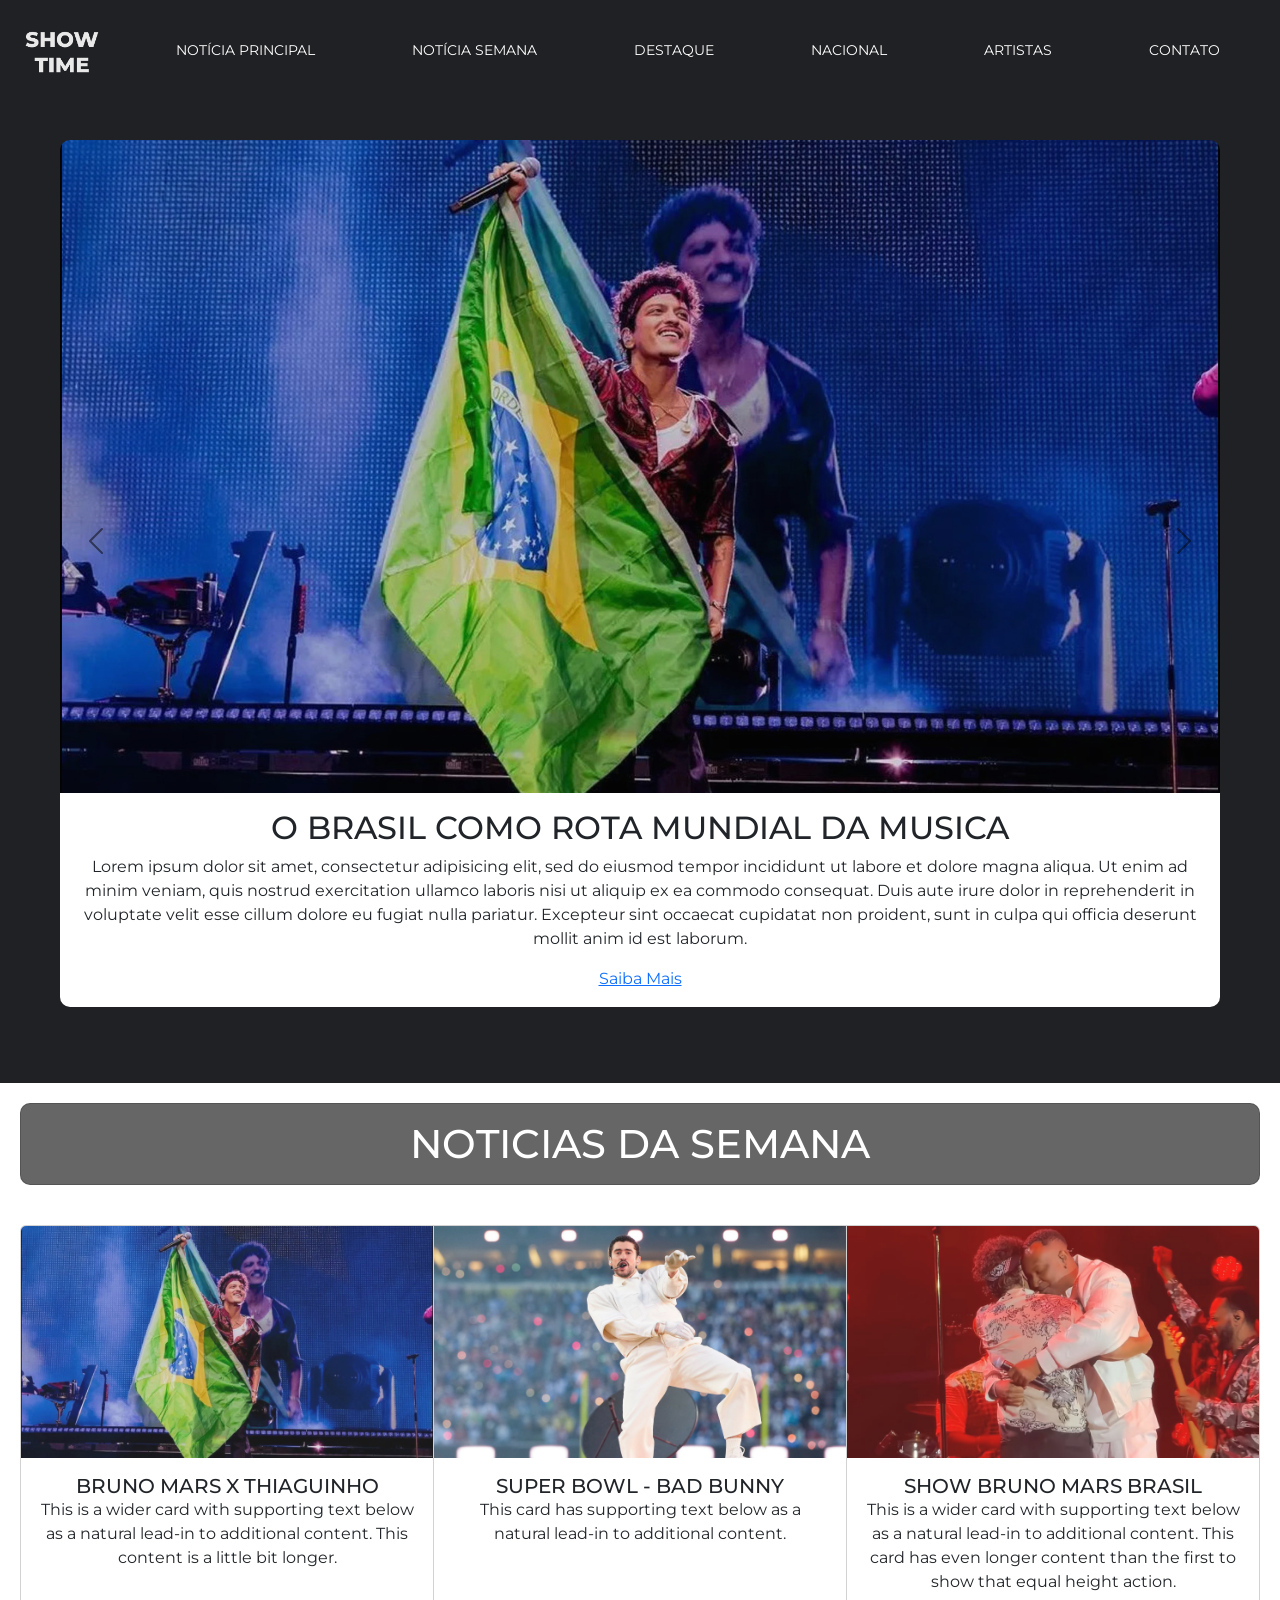
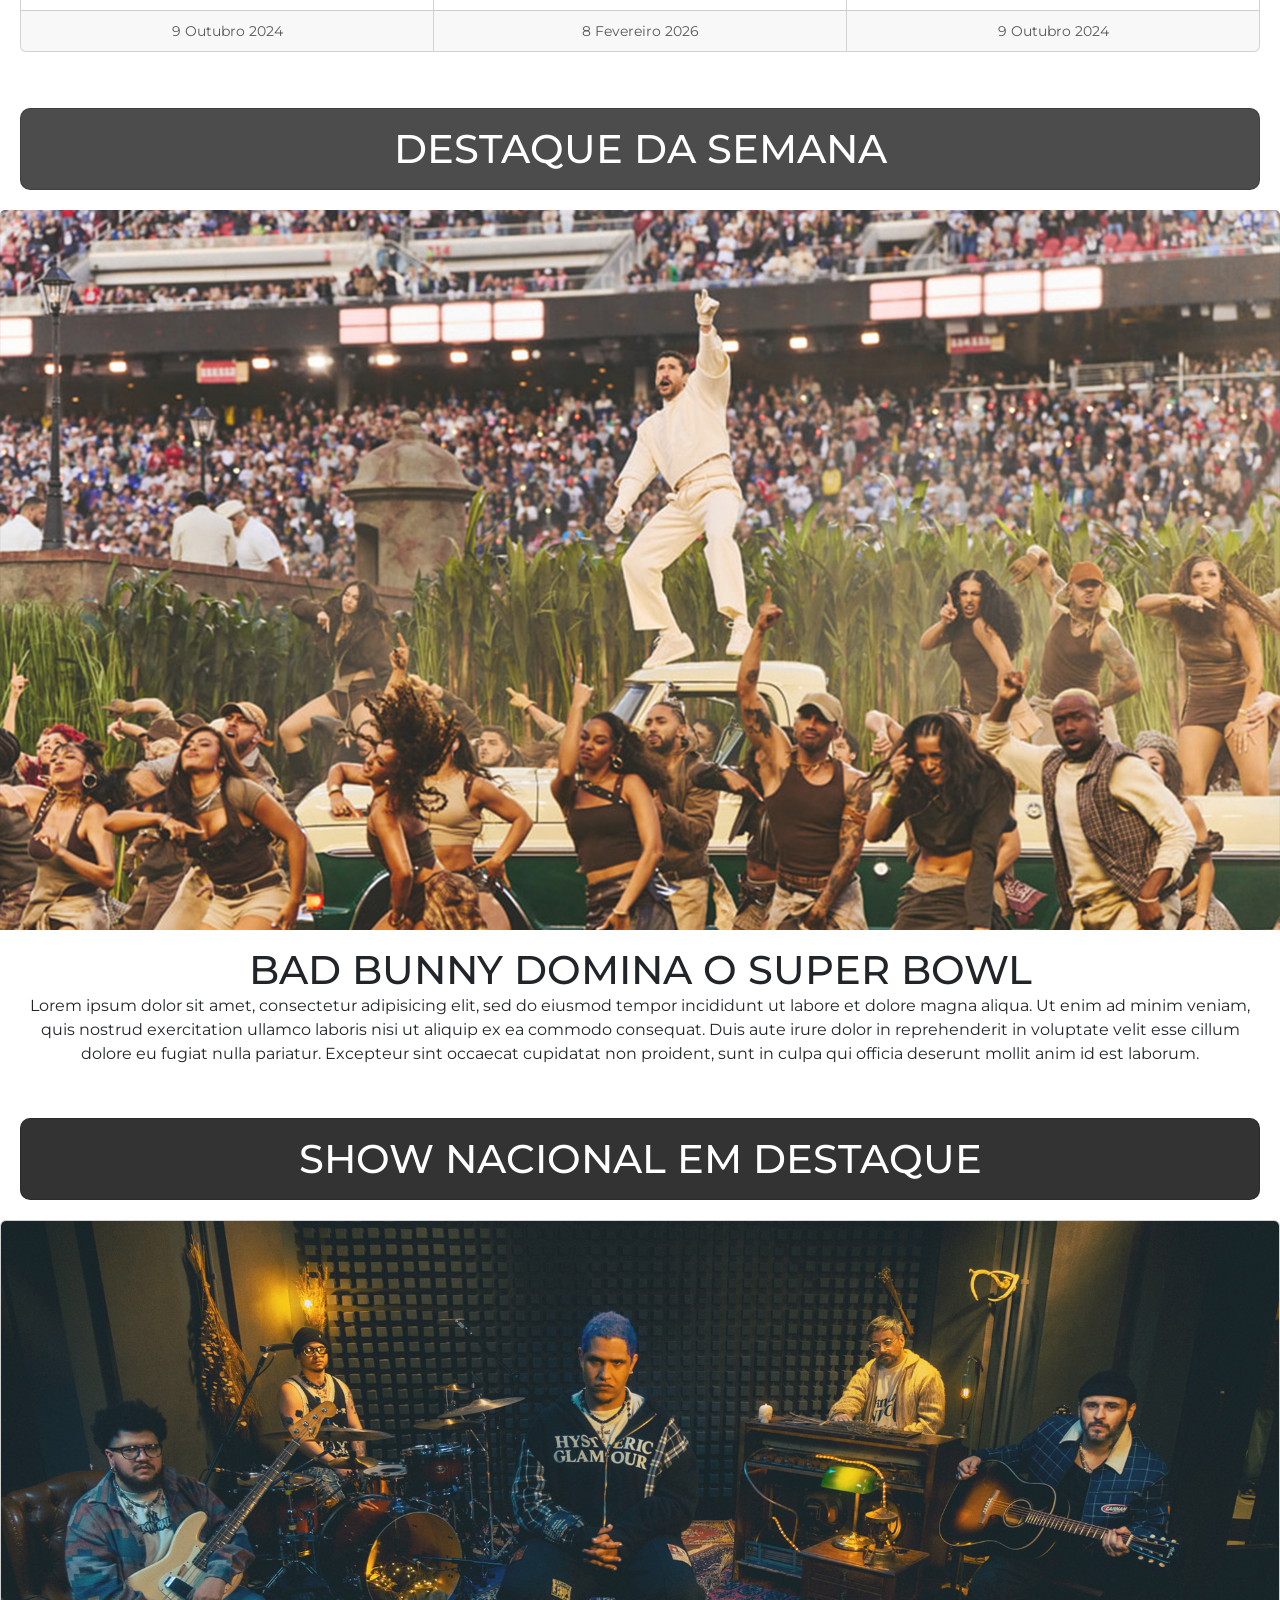
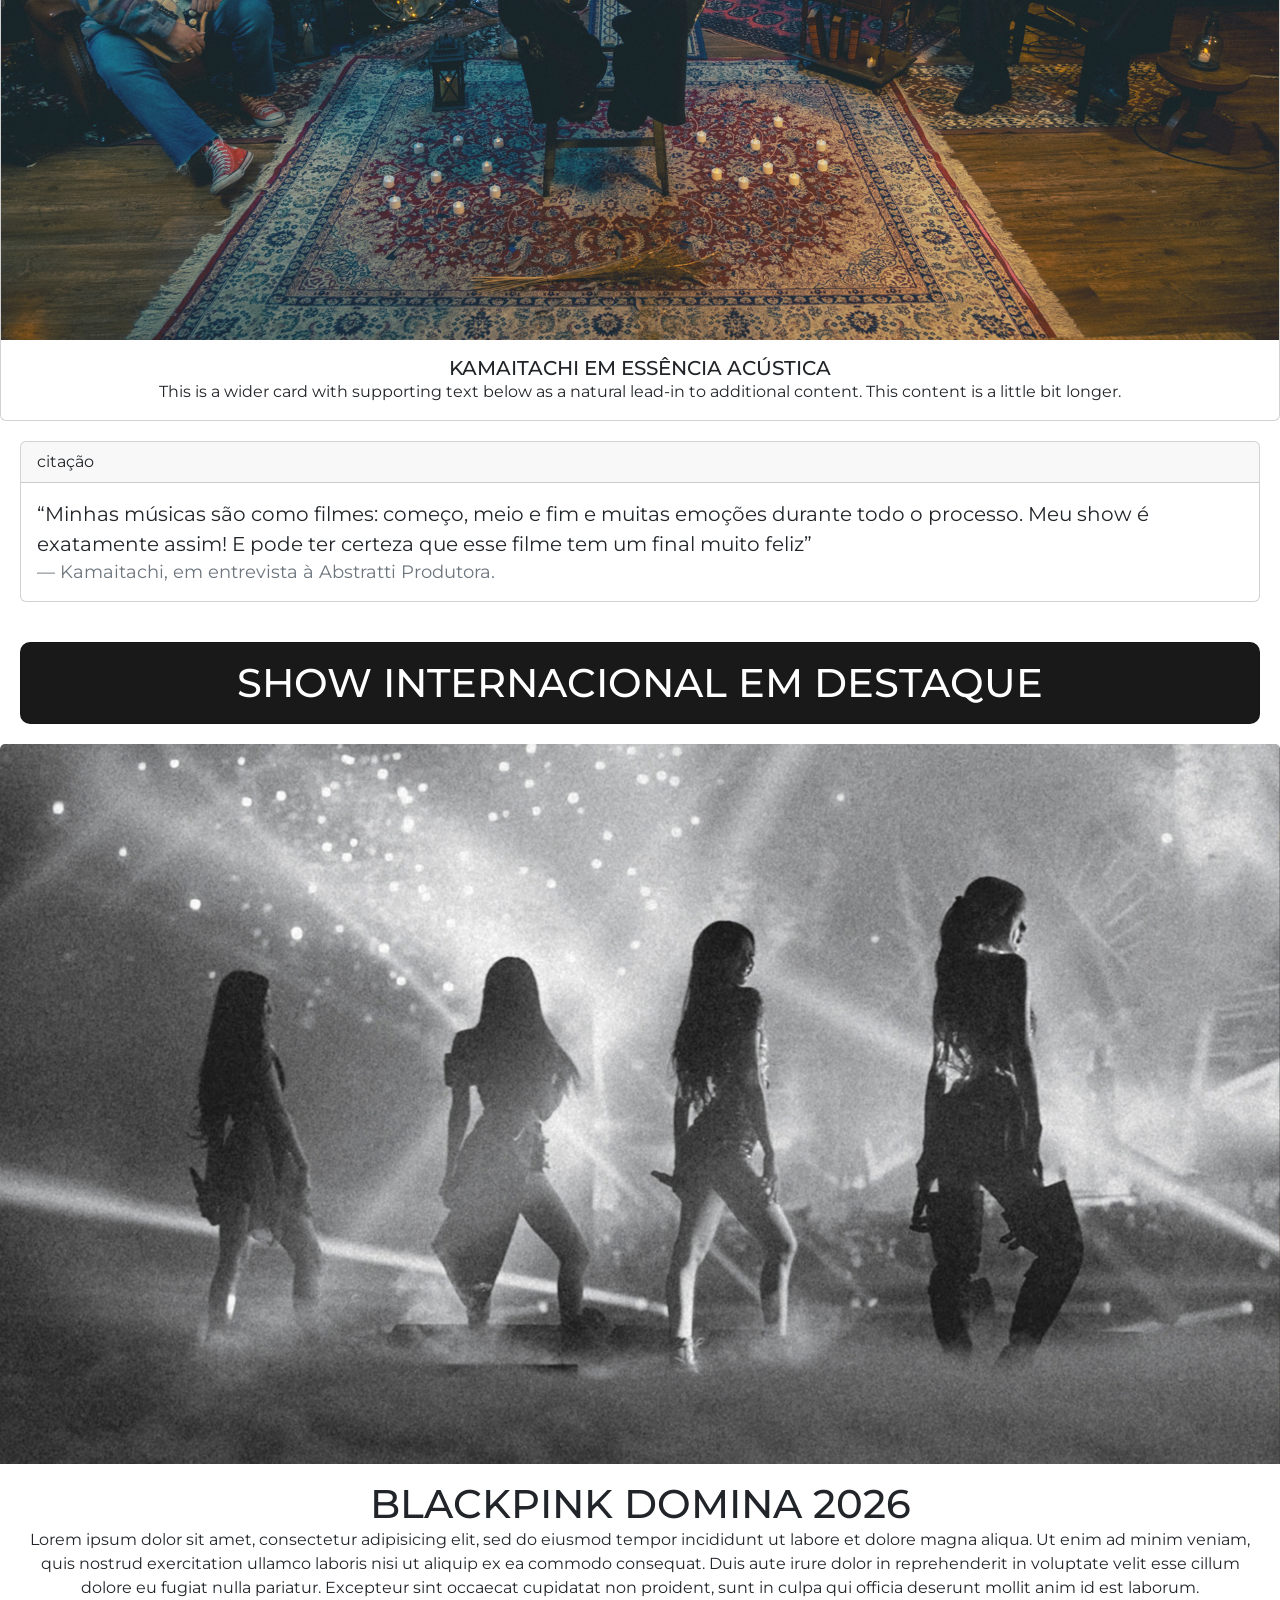
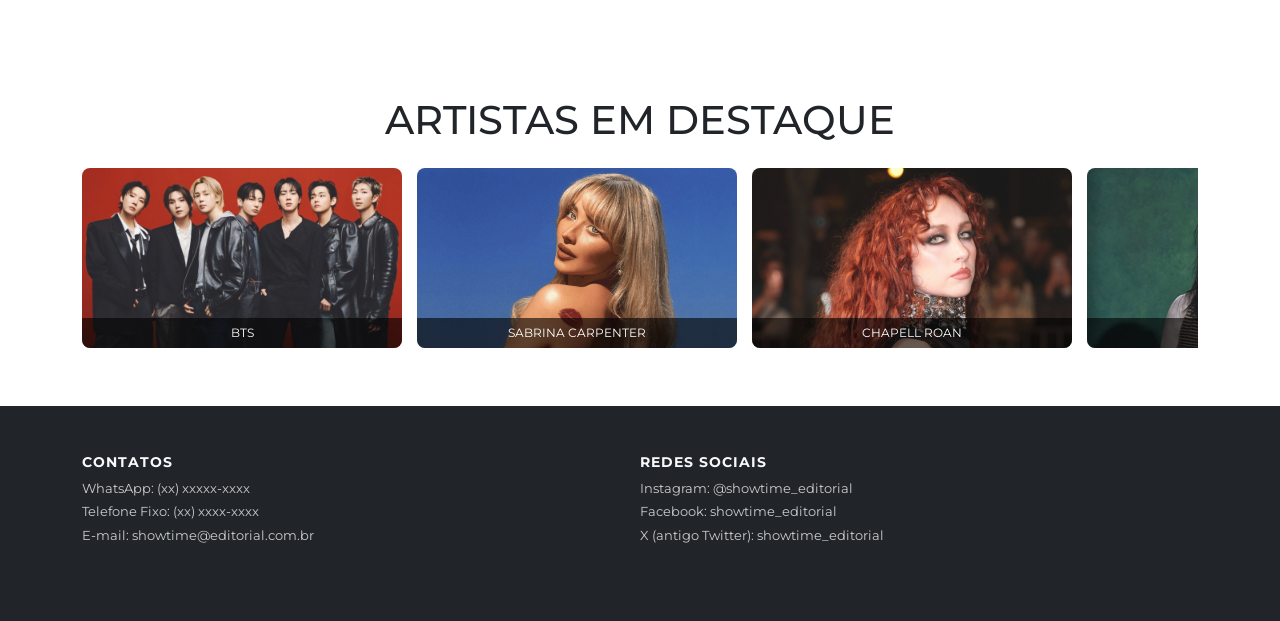
==== commit d0841f22: "Mudanças pequenas no Design" ====
--- a/index.html
+++ b/index.html
@@ -98,7 +98,7 @@
 <section id="noticiasdasemana">
 
   <div class="card text-center mb-3 sem-borda color22">
-    <div class="card text-center mb-3 publicidade color4">
+    <div class="card text-center mb-3 publicidade color1">
       <div class="card-body">
         <h1 class="card-title">NOTICIAS DA SEMANA</h1>
       </div>
@@ -158,7 +158,7 @@
   </div>
 </section>
 
-<div class="card text-center mb-3 publicidade color1">
+<div class="card text-center mb-3 publicidade color3">
   <div class="card-body">
     <h1 class="card-title">SHOW NACIONAL EM DESTAQUE</h1>
   </div>
@@ -193,7 +193,7 @@
   <!-- DESTQUES DA SEMANA -->
   <div class="card mb-3 text-center sem-borda">
 
-    <div class="card text-center mb-3 publicidade color3">
+    <div class="card text-center mb-3 publicidade color4">
       <div class="card-body">
         <h1 class="card-title">SHOW INTERNACIONAL EM DESTAQUE</h1>
       </div>
--- a/style.css
+++ b/style.css
@@ -12,27 +12,41 @@
 }
 
 .color1{
-  background-color: #593F73;
+  background-color: #666666;
   border-radius: 10px;
   color: white;
 }
 
 .color2{
-  background-color: #4FA637;
+  background-color: #4c4c4c;
   border-radius: 10px;
   color: white;
 }
 
 .color3{
-  background-color: #8C0B52;
+  background-color: #333333;
   border-radius: 10px;
   color: white;
 }
 
 .color4{
-  background-color: red;
+  background-color: #191919;
   border-radius: 10px;
   color: white;
+}
+
+.h22{
+color:red;
+font-weight: bolder;
+}
+
+.h21{
+color:white;
+font-weight: bolder;
+}
+
+.card-title{
+margin: 0px;
 }
 
 footer h5 {
@@ -58,7 +72,6 @@
 @media (max-width: 768px) {
   .carousel-item {
     padding: 20px;
-        margin-top: 30px;
   }
 }
 
@@ -85,6 +98,7 @@
   font-family: 'Montserrat', sans-serif;
   font-size: 14px;
   padding: 0px;
+height: 100px;
 }
 
 
@@ -151,6 +165,10 @@
   object-fit: cover;
 }
 
+.artistas{
+margin: 100px;
+}
+
 /* texto em cima da imagem */
 .overlay {
   position: absolute;
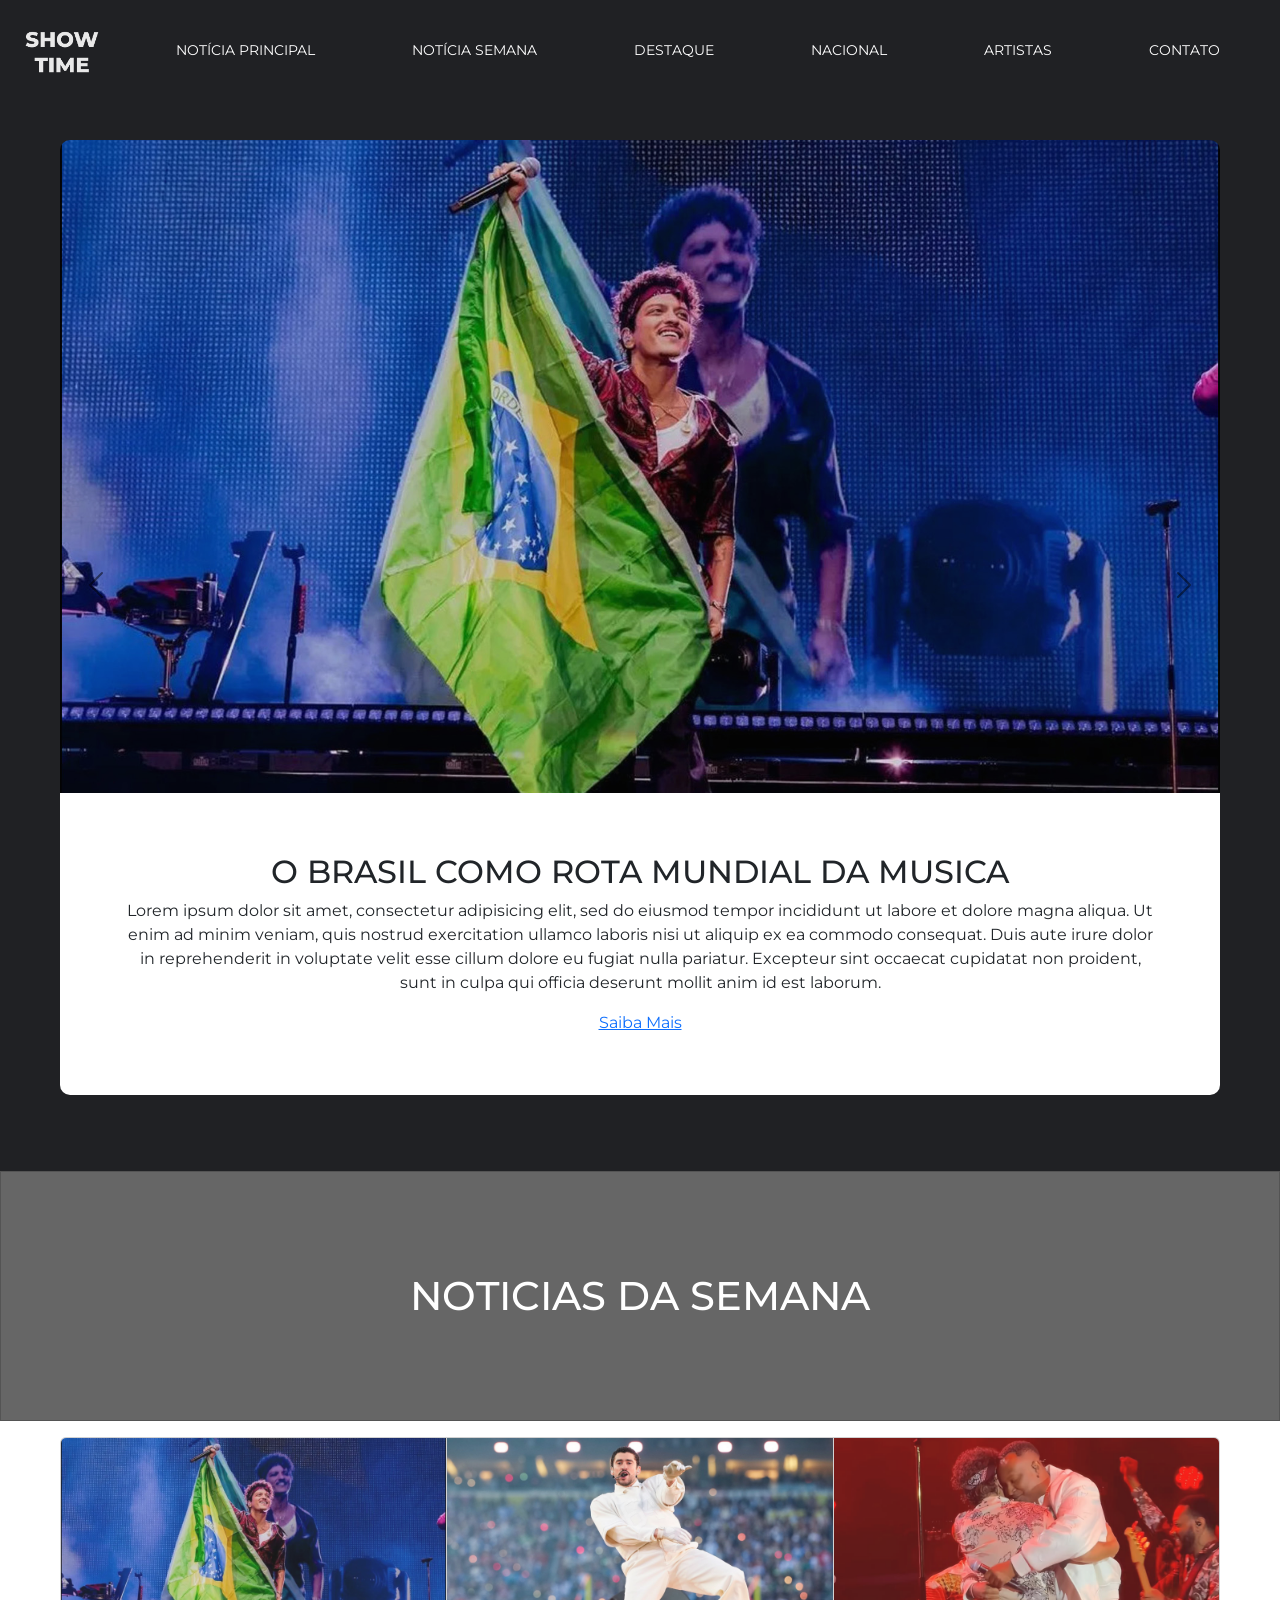
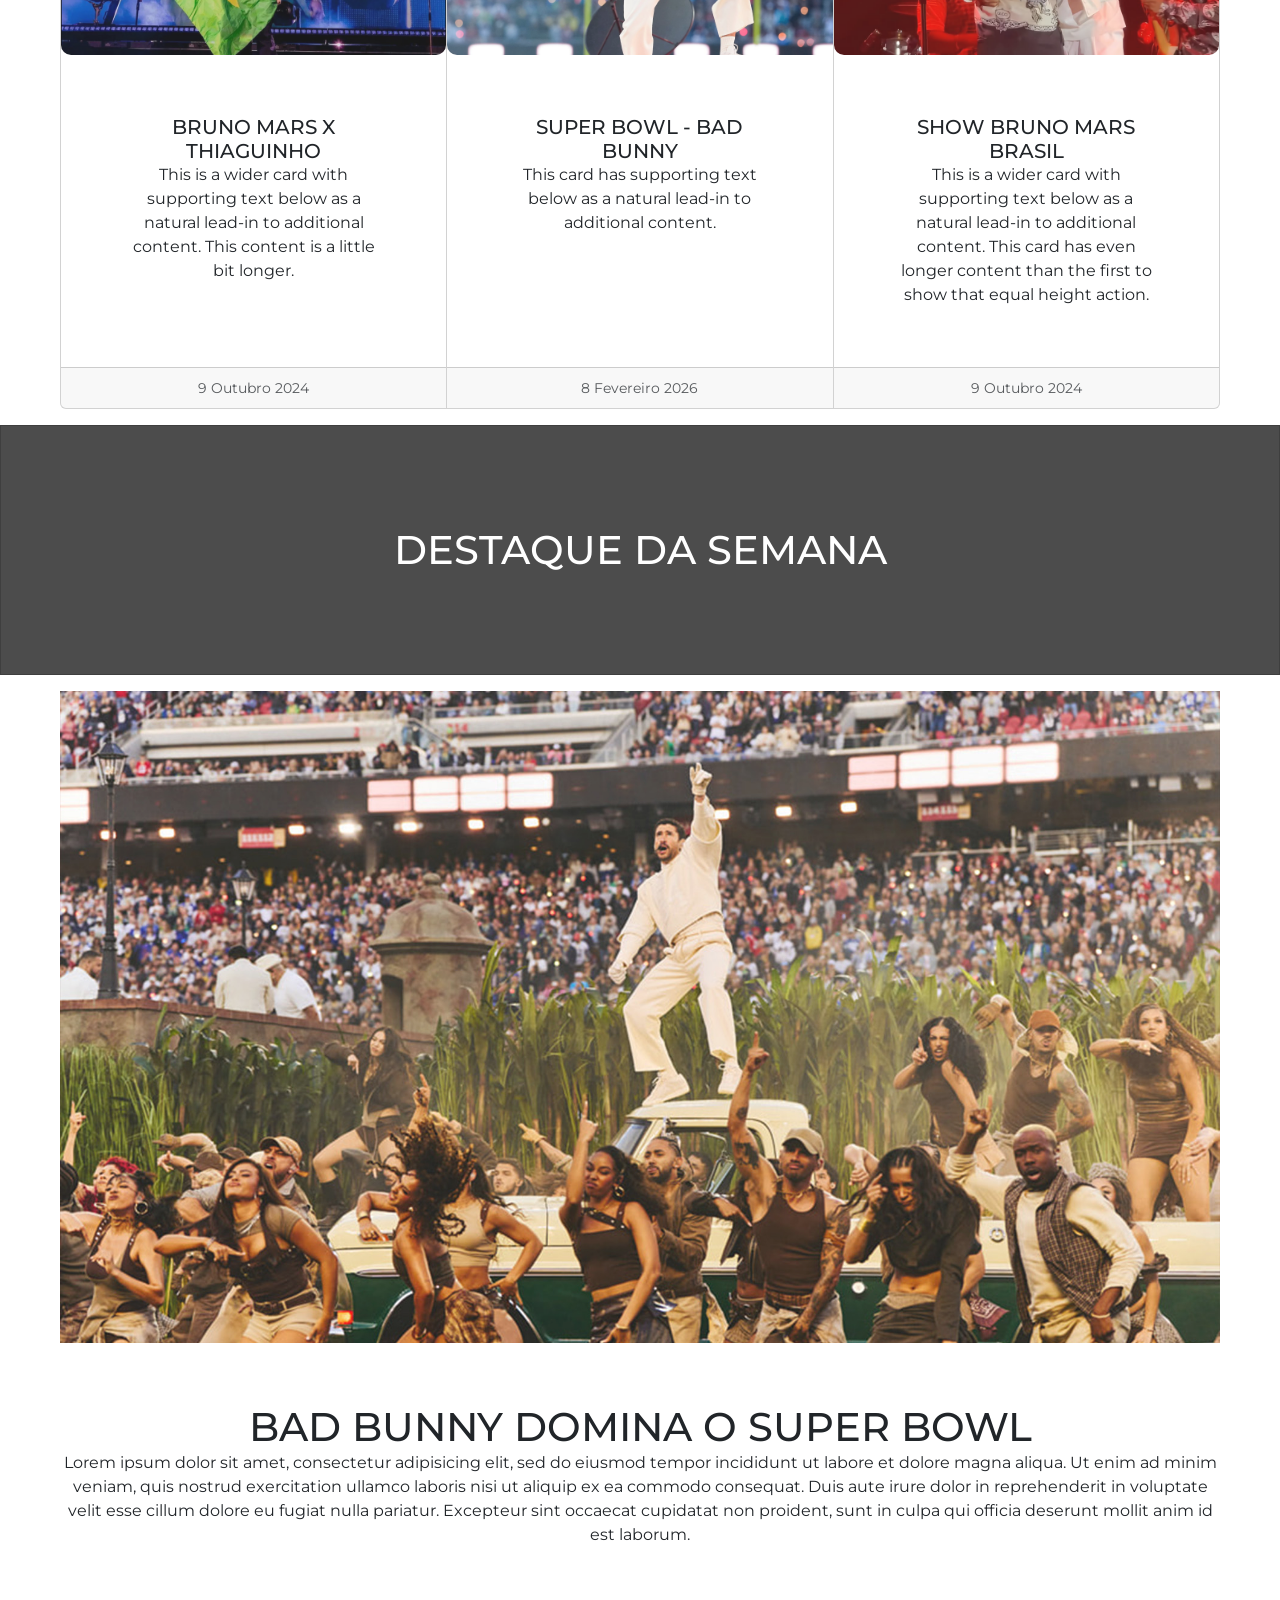
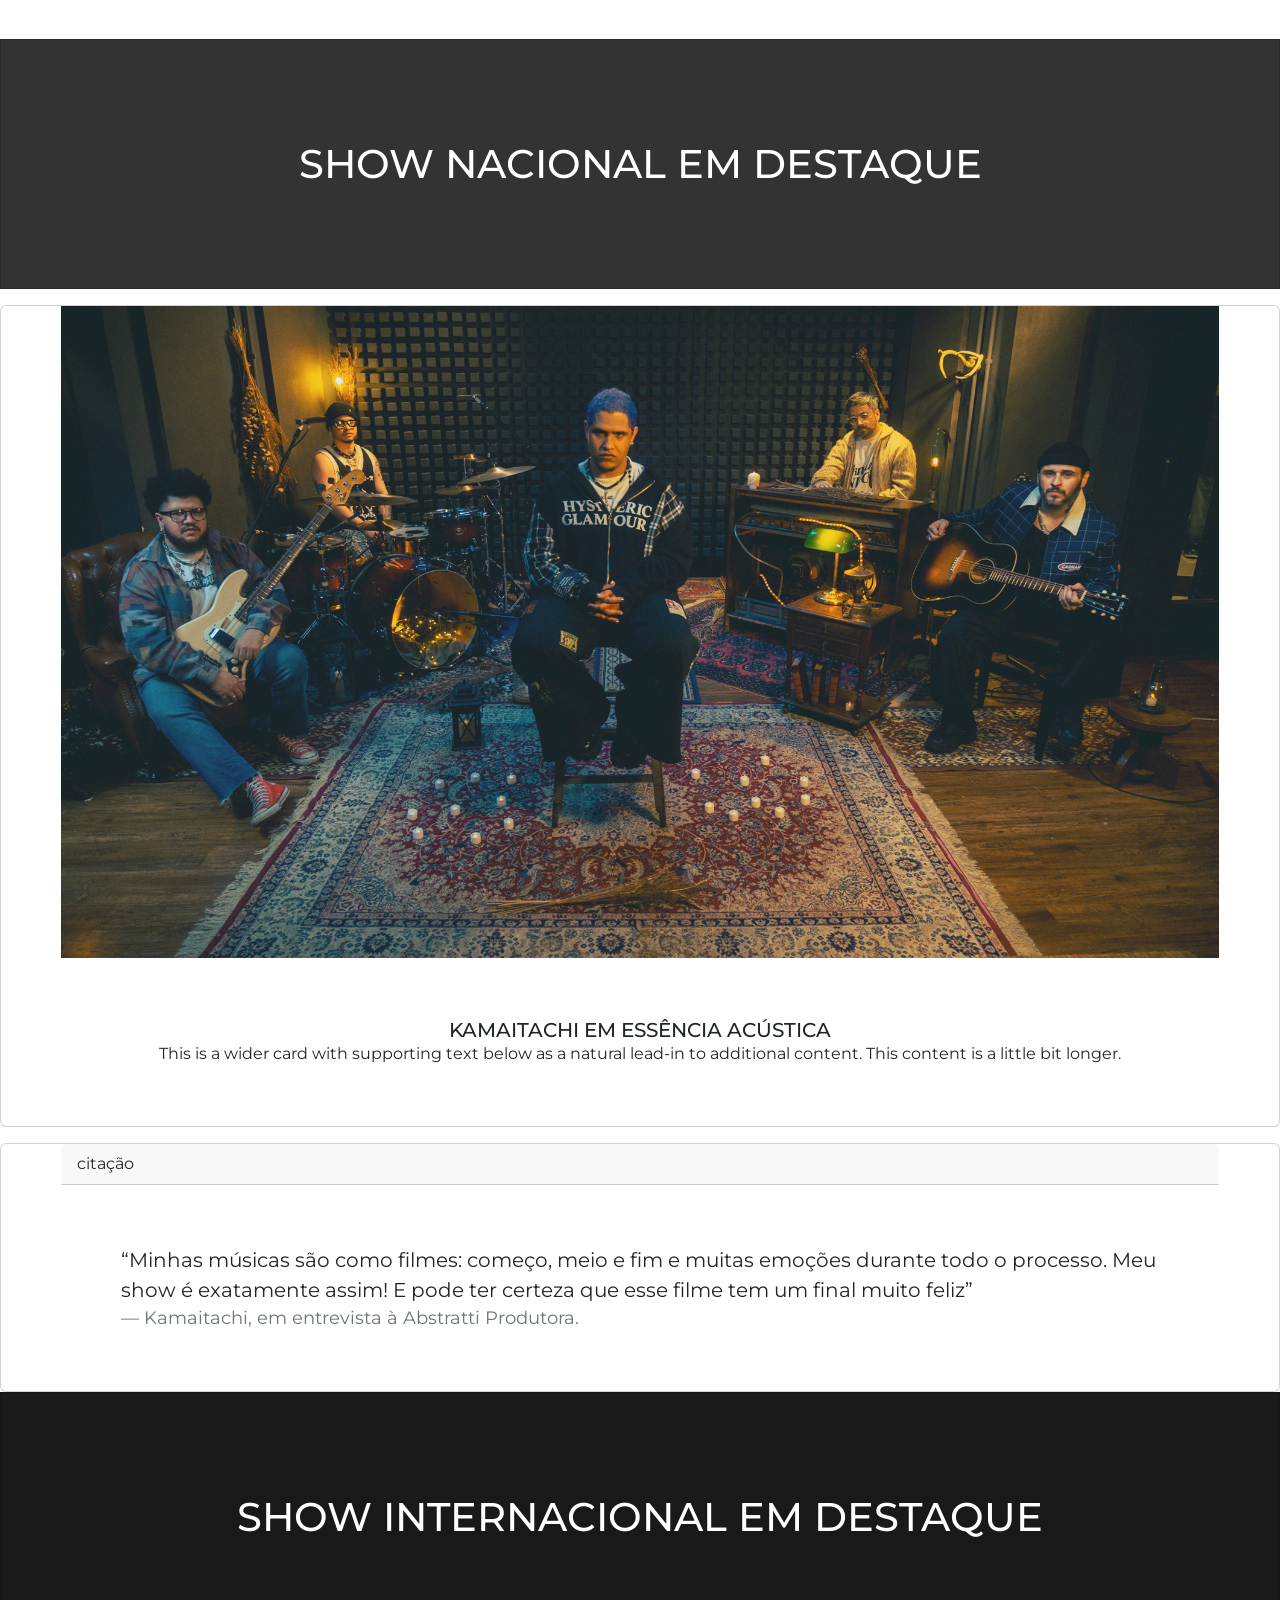
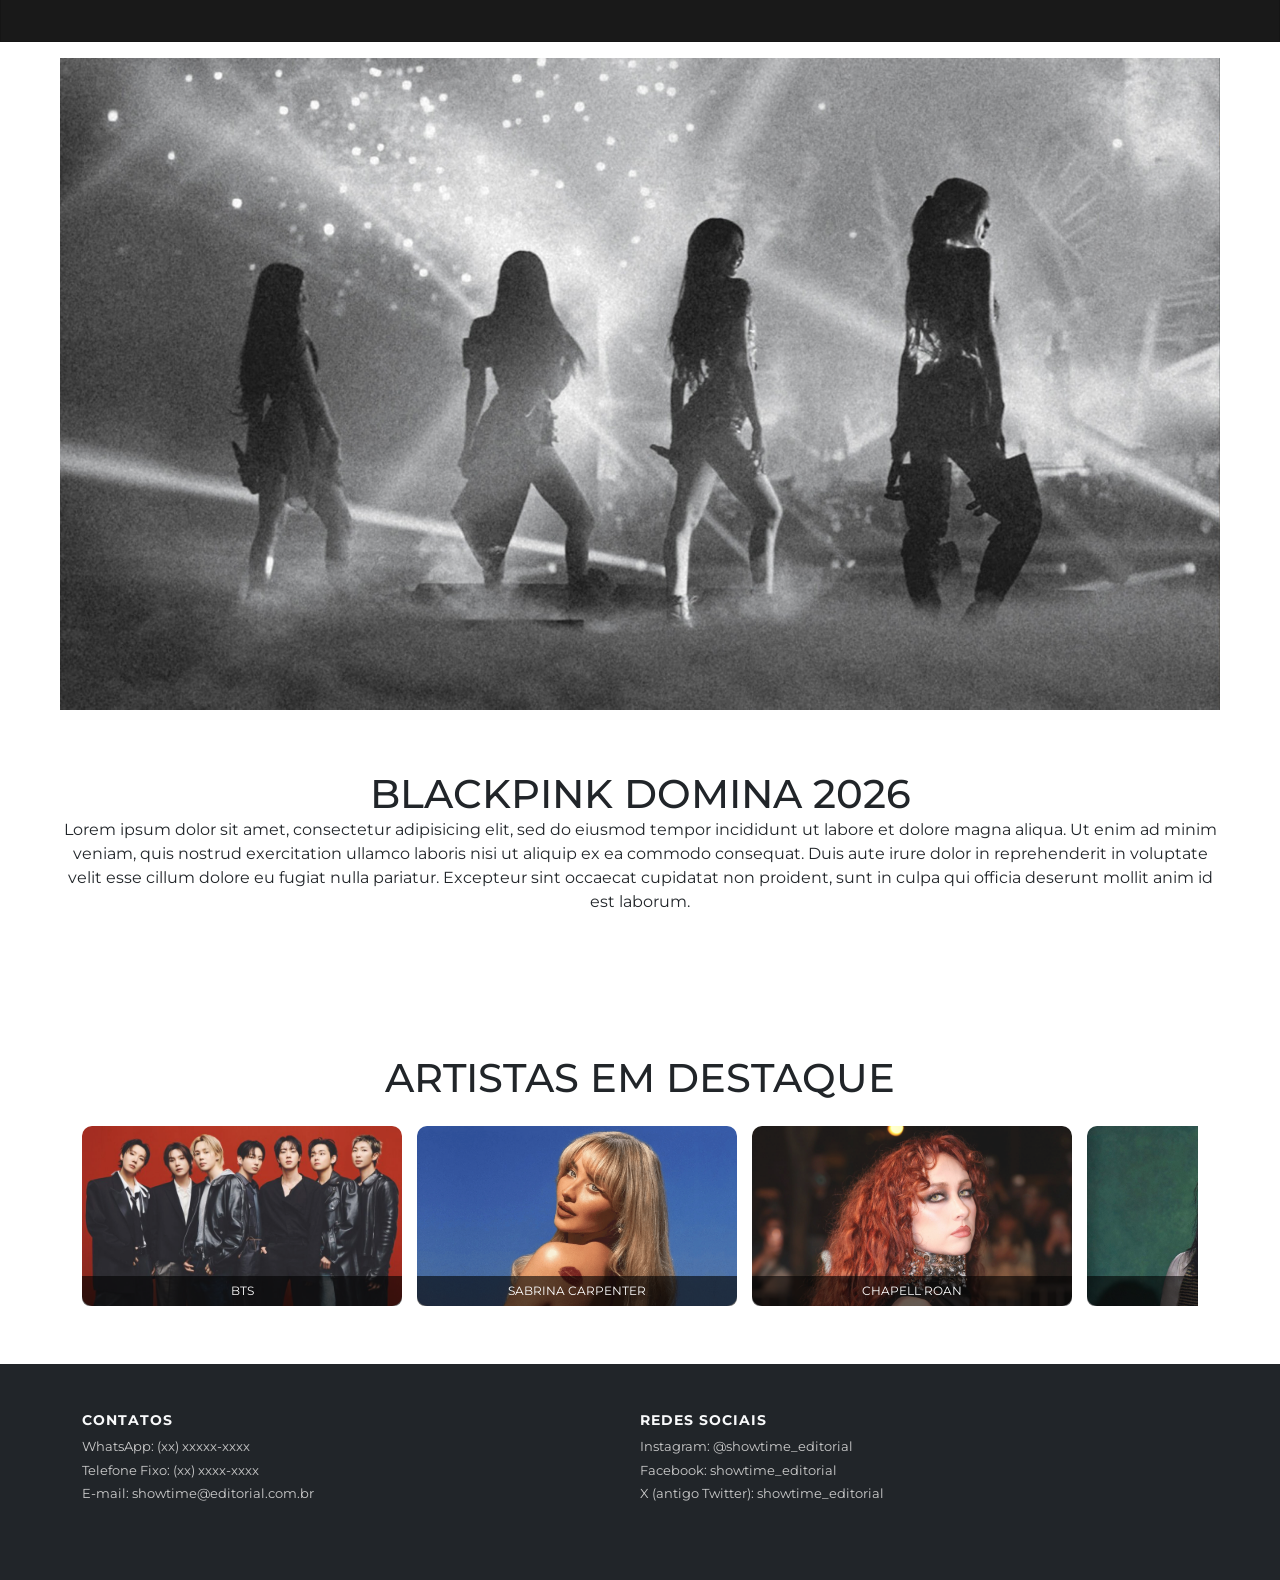
==== commit e2a226a2: "padronização dos tamanhos no site" ====
--- a/index.html
+++ b/index.html
@@ -98,7 +98,7 @@
 <section id="noticiasdasemana">
 
   <div class="card text-center mb-3 sem-borda color22">
-    <div class="card text-center mb-3 publicidade color1">
+    <div class="card text-center mb-3 publicidade2 color1">
       <div class="card-body">
         <h1 class="card-title">NOTICIAS DA SEMANA</h1>
       </div>
@@ -144,13 +144,13 @@
   <!-- DESTQUES DA SEMANA -->
   <div class="card mb-3 text-center sem-borda">
 
-    <div class="card text-center mb-3 publicidade color2">
+    <div class="card text-center mb-3 publicidade2 color2">
       <div class="card-body">
         <h1 class="card-title">DESTAQUE DA SEMANA</h1>
       </div>
     </div>
 
-    <img src="5.jpg" class="card-img-top" alt="...">
+    <img src="5.jpg" class="card-img-top publicidade" alt="...">
     <div class="card-body">
       <h1 class="card-title">BAD BUNNY DOMINA O SUPER BOWL</h1>
       <p*4>Lorem ipsum dolor sit amet, consectetur adipisicing elit, sed do eiusmod tempor incididunt ut labore et dolore magna aliqua. Ut enim ad minim veniam, quis nostrud exercitation ullamco laboris nisi ut aliquip ex ea commodo consequat. Duis aute irure dolor in reprehenderit in voluptate velit esse cillum dolore eu fugiat nulla pariatur. Excepteur sint occaecat cupidatat non proident, sunt in culpa qui officia deserunt mollit anim id est laborum.</p>
@@ -158,7 +158,7 @@
   </div>
 </section>
 
-<div class="card text-center mb-3 publicidade color3">
+<div class="card text-center mb-3 publicidade2 color3">
   <div class="card-body">
     <h1 class="card-title">SHOW NACIONAL EM DESTAQUE</h1>
   </div>
@@ -166,7 +166,7 @@
 
 <section id="showsn">
   <div class="card mb-3 text-center">
-    <img src="6.jpg" class="card-img-top" alt="...">
+    <img src="6.jpg" class="card-img-top publicidade" alt="...">
     <div class="card-body">
       <h5 class="card-title">KAMAITACHI EM ESSÊNCIA ACÚSTICA</h5>
       <p class="card-text">This is a wider card with supporting text below as a natural lead-in to additional content. This content is a little bit longer.</p>
@@ -193,13 +193,13 @@
   <!-- DESTQUES DA SEMANA -->
   <div class="card mb-3 text-center sem-borda">
 
-    <div class="card text-center mb-3 publicidade color4">
+    <div class="card text-center mb-3 publicidade2 color4">
       <div class="card-body">
         <h1 class="card-title">SHOW INTERNACIONAL EM DESTAQUE</h1>
       </div>
     </div>
 
-    <img src="7.jpg" class="card-img-top" alt="...">
+    <img src="7.jpg" class="card-img-top publicidade" alt="...">
     <div class="card-body">
       <h1 class="card-title">BLACKPINK DOMINA 2026</h1>
       <p*4>Lorem ipsum dolor sit amet, consectetur adipisicing elit, sed do eiusmod tempor incididunt ut labore et dolore magna aliqua. Ut enim ad minim veniam, quis nostrud exercitation ullamco laboris nisi ut aliquip ex ea commodo consequat. Duis aute irure dolor in reprehenderit in voluptate velit esse cillum dolore eu fugiat nulla pariatur. Excepteur sint occaecat cupidatat non proident, sunt in culpa qui officia deserunt mollit anim id est laborum.</p>
--- a/style.css
+++ b/style.css
@@ -5,6 +5,7 @@
 
 img{
   opacity: 90%;
+  border-radius: 10px;
 }
 
 .footers {
@@ -13,25 +14,25 @@
 
 .color1{
   background-color: #666666;
-  border-radius: 10px;
+  border-radius: 0px;
   color: white;
 }
 
 .color2{
   background-color: #4c4c4c;
-  border-radius: 10px;
+  border-radius: 0px;
   color: white;
 }
 
 .color3{
   background-color: #333333;
-  border-radius: 10px;
+  border-radius: 0px;
   color: white;
 }
 
 .color4{
   background-color: #191919;
-  border-radius: 10px;
+  border-radius: 0px;
   color: white;
 }
 
@@ -47,6 +48,10 @@
 
 .card-title{
 margin: 0px;
+}
+
+.card-body{
+  padding: 60px;
 }
 
 footer h5 {
@@ -127,8 +132,13 @@
 }
 
 .publicidade{
-  margin: 20px !important;
-}
+ padding: 0px 60px 0px 60px;
+}
+
+.publicidade2{
+ padding: 40px;
+}
+
 
 .row{
   --bs-gutter-x: 0;
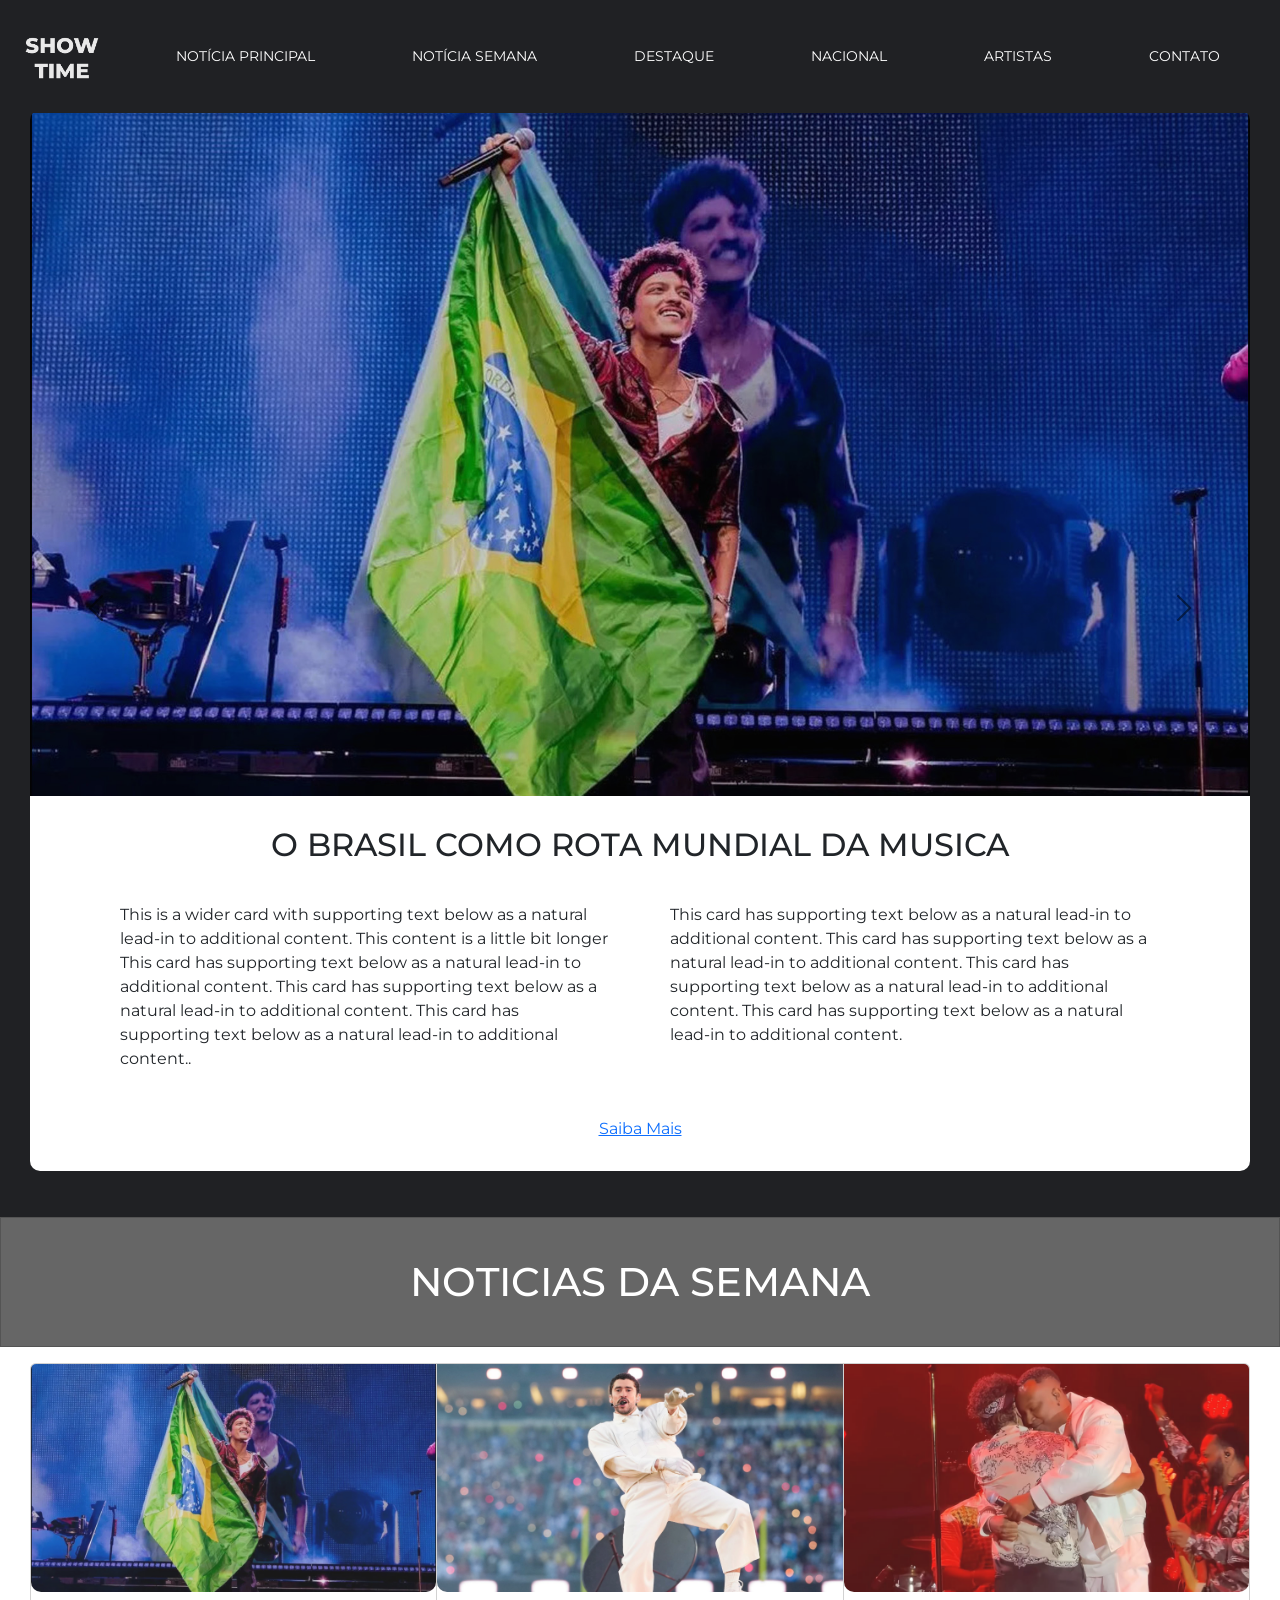
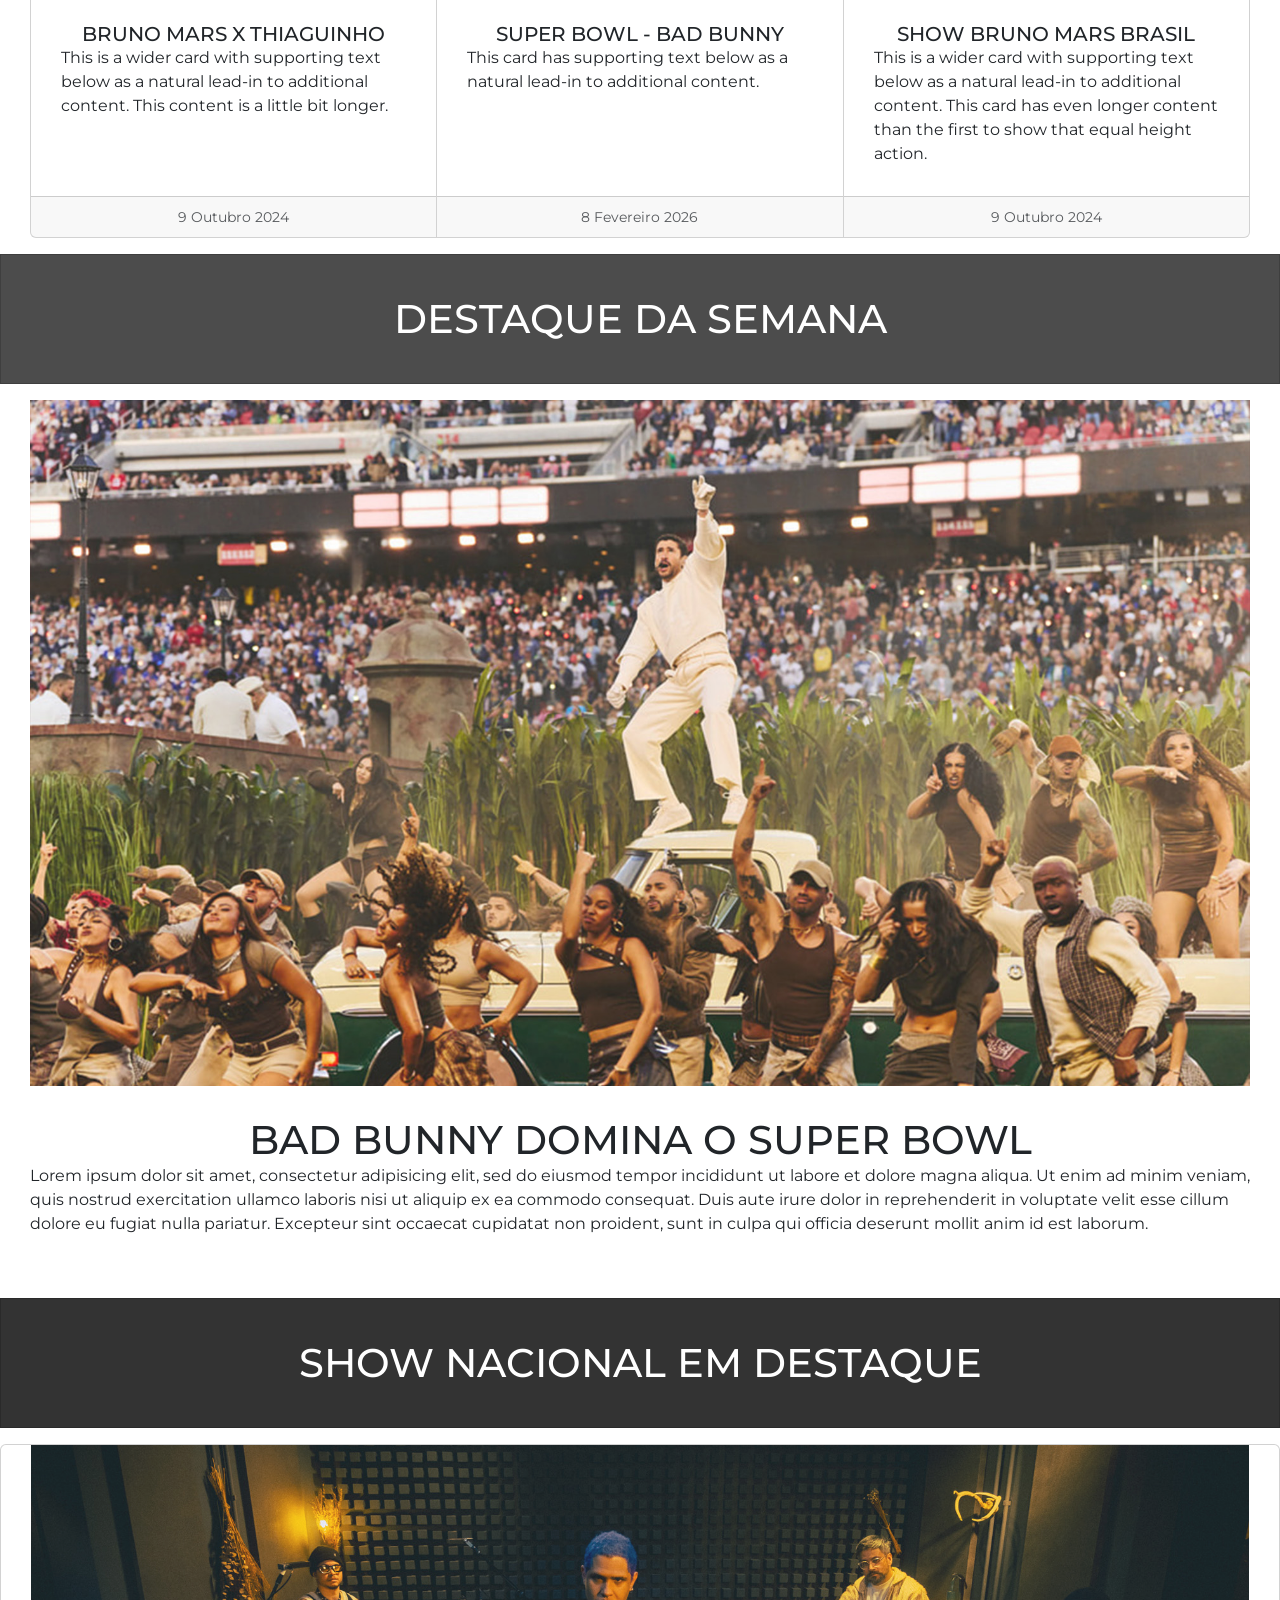
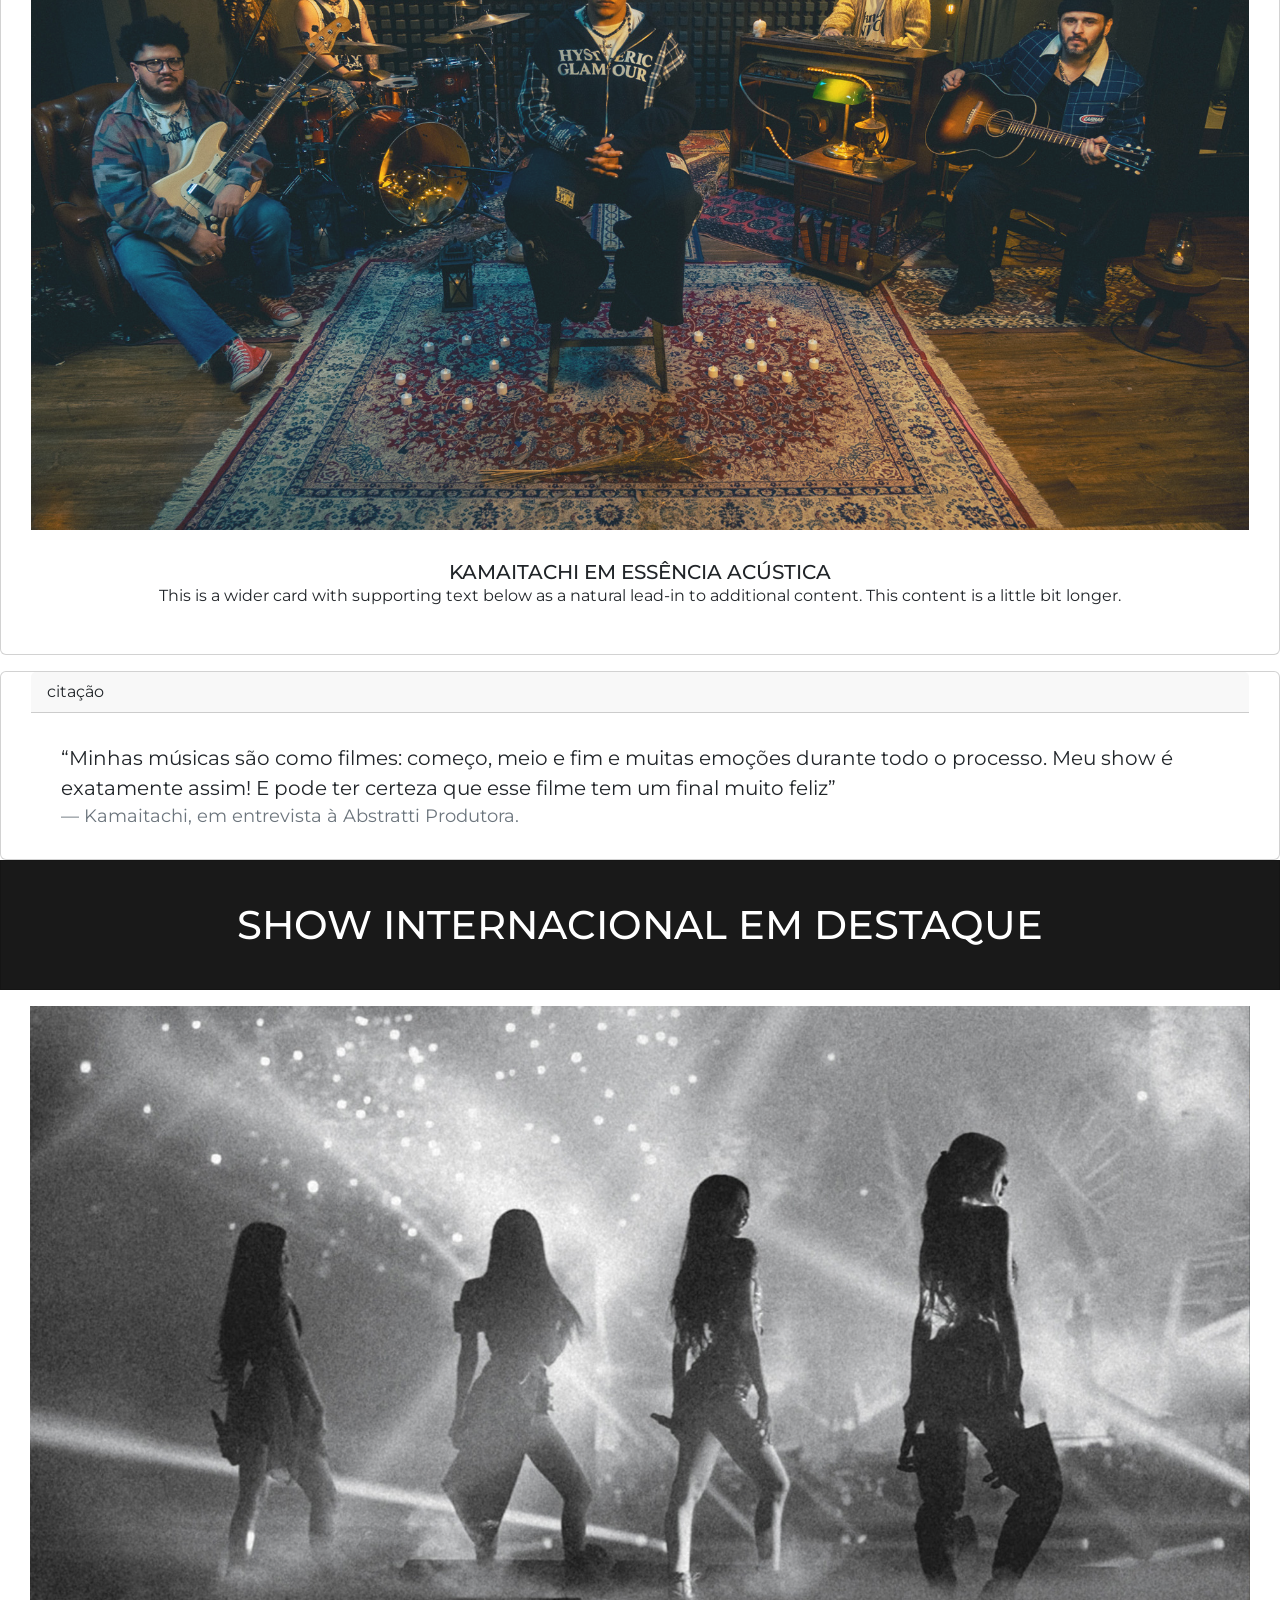
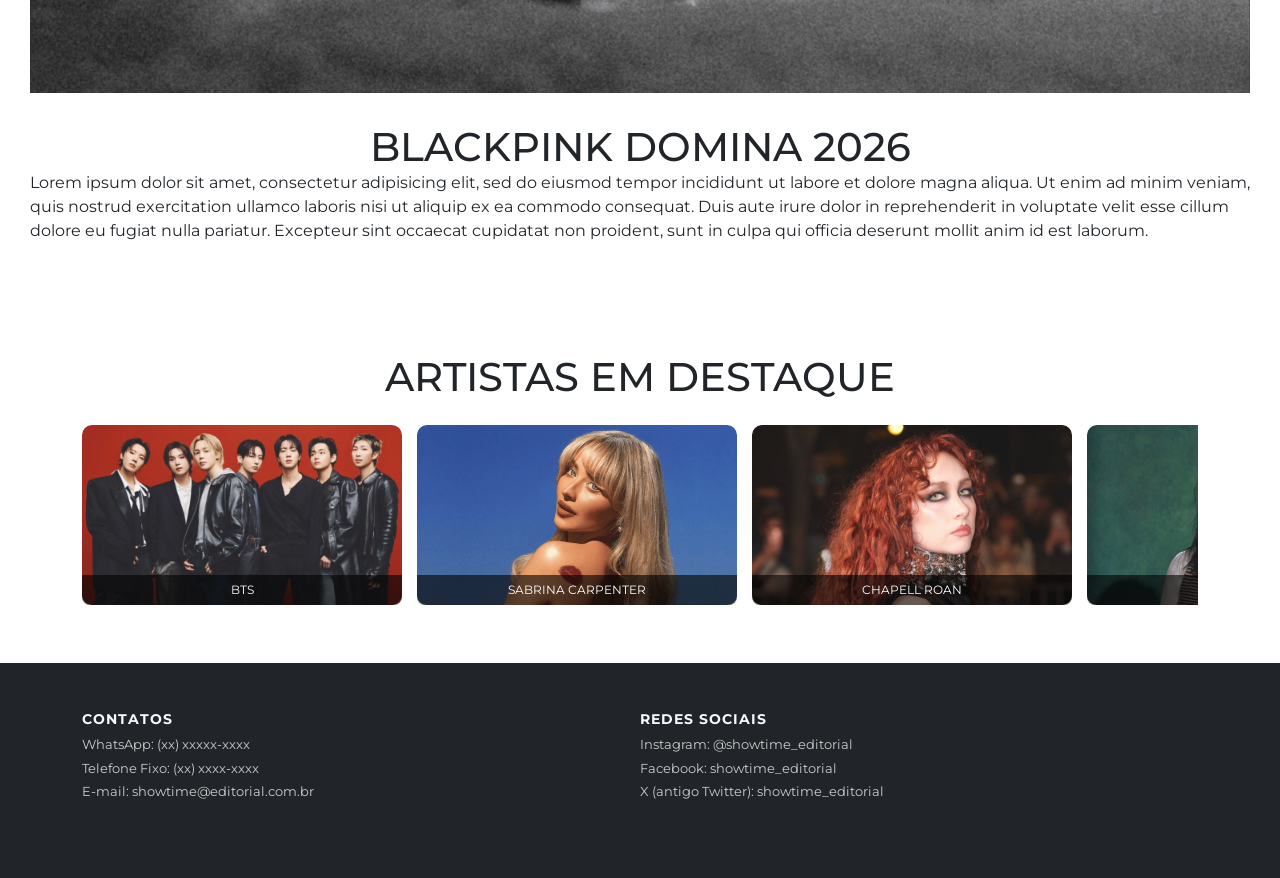
==== commit fdfe378e: "mudanças no texto e no mobile" ====
--- a/index.html
+++ b/index.html
@@ -57,14 +57,31 @@
         <div class="card text-center mb-3 sem-borda card1">
           <div class="card-body card1">
             <h2>O BRASIL COMO ROTA MUNDIAL DA MUSICA</h2>
-            <p*4>Lorem ipsum dolor sit amet, consectetur adipisicing elit, sed do eiusmod tempor incididunt ut labore et dolore magna aliqua. Ut enim ad minim veniam, quis nostrud exercitation ullamco laboris nisi ut aliquip ex ea commodo consequat. Duis aute irure dolor in reprehenderit in voluptate velit esse cillum dolore eu fugiat nulla pariatur. Excepteur sint occaecat cupidatat non proident, sunt in culpa qui officia deserunt mollit anim id est laborum.</p>
+            <div class="card-group publicidade">
+              <div class="card text-start sem-borda">
+                <div class="card-body">
+                  <p*4 class="card-text">This is a wider card with supporting text below as a natural lead-in to additional content. This content is a little bit longer
+                  This card has supporting text below as a natural lead-in to additional content.
+                  This card has supporting text below as a natural lead-in to additional content.
+                  This card has supporting text below as a natural lead-in to additional content..</p>
+                </div>
+              </div>
+              <div class="card text-start sem-borda">
+                <div class="card-body">
+                  <p*4 class="card-text">This card has supporting text below as a natural lead-in to additional content.
+                This card has supporting text below as a natural lead-in to additional content.
+              This card has supporting text below as a natural lead-in to additional content.
+            This card has supporting text below as a natural lead-in to additional content.</p>
+                </div>
+              </div>
+            </div>
           <a href="01.html" class="button-link">Saiba Mais</a>
           </div>
         </div>
       </div>
       <div class="carousel-item">
         <img src="2.jpg" class="d-block w-100 img1" alt="...">
-        <div class="card text-center mb-3 sem-borda card1">
+        <div class="card text-start mb-3 sem-borda card1">
           <div class="card-body card1">
             <h2>BAD BUNNY DOMINA O SUPER BOWL</h2>
             <p*4>Lorem ipsum dolor sit amet, consectetur adipisicing elit, sed do eiusmod tempor incididunt ut labore et dolore magna aliqua. Ut enim ad minim veniam, quis nostrud exercitation ullamco laboris nisi ut aliquip ex ea commodo consequat. Duis aute irure dolor in reprehenderit in voluptate velit esse cillum dolore eu fugiat nulla pariatur. Excepteur sint occaecat cupidatat non proident, sunt in culpa qui officia deserunt mollit anim id est laborum.</p>
@@ -73,7 +90,7 @@
       </div>
       <div class="carousel-item">
         <img src="6.jpg" class="d-block w-100 img1" alt="...">
-        <div class="card text-center mb-3 sem-borda card1">
+        <div class="card text-start mb-3 sem-borda card1">
           <div class="card-body card1">
             <h2>KAMAITACHI EM ESSÊNCIA ACÚSTICA</h2>
             <p*4>Lorem ipsum dolor sit amet, consectetur adipisicing elit, sed do eiusmod tempor incididunt ut labore et dolore magna aliqua. Ut enim ad minim veniam, quis nostrud exercitation ullamco laboris nisi ut aliquip ex ea commodo consequat. Duis aute irure dolor in reprehenderit in voluptate velit esse cillum dolore eu fugiat nulla pariatur. Excepteur sint occaecat cupidatat non proident, sunt in culpa qui officia deserunt mollit anim id est laborum.</p>
@@ -110,7 +127,7 @@
         <img src="1.jpg" class="card-img-top" alt="...">
         <div class="card-body">
           <h5 class="card-title">BRUNO MARS X THIAGUINHO</h5>
-          <p class="card-text">This is a wider card with supporting text below as a natural lead-in to additional content. This content is a little bit longer.</p>
+          <p class="card-text text-start">This is a wider card with supporting text below as a natural lead-in to additional content. This content is a little bit longer.</p>
         </div>
         <div class="card-footer">
           <small class="text-body-secondary">9 Outubro 2024</small>
@@ -120,7 +137,7 @@
         <img src="2.jpg" class="card-img-top" alt="...">
         <div class="card-body">
           <h5 class="card-title">SUPER BOWL - BAD BUNNY</h5>
-          <p class="card-text">This card has supporting text below as a natural lead-in to additional content.</p>
+          <p class="card-text text-start">This card has supporting text below as a natural lead-in to additional content.</p>
         </div>
         <div class="card-footer">
           <small class="text-body-secondary">8 Fevereiro 2026</small>
@@ -130,7 +147,7 @@
         <img src="4.png" class="card-img-top" alt="...">
         <div class="card-body">
           <h5 class="card-title">SHOW BRUNO MARS BRASIL</h5>
-          <p class="card-text">This is a wider card with supporting text below as a natural lead-in to additional content. This card has even longer content than the first to show that equal height action.</p>
+          <p class="card-text text-start">This is a wider card with supporting text below as a natural lead-in to additional content. This card has even longer content than the first to show that equal height action.</p>
         </div>
         <div class="card-footer">
           <small class="text-body-secondary">9 Outubro 2024</small>
@@ -153,7 +170,7 @@
     <img src="5.jpg" class="card-img-top publicidade" alt="...">
     <div class="card-body">
       <h1 class="card-title">BAD BUNNY DOMINA O SUPER BOWL</h1>
-      <p*4>Lorem ipsum dolor sit amet, consectetur adipisicing elit, sed do eiusmod tempor incididunt ut labore et dolore magna aliqua. Ut enim ad minim veniam, quis nostrud exercitation ullamco laboris nisi ut aliquip ex ea commodo consequat. Duis aute irure dolor in reprehenderit in voluptate velit esse cillum dolore eu fugiat nulla pariatur. Excepteur sint occaecat cupidatat non proident, sunt in culpa qui officia deserunt mollit anim id est laborum.</p>
+      <p class="text-start">Lorem ipsum dolor sit amet, consectetur adipisicing elit, sed do eiusmod tempor incididunt ut labore et dolore magna aliqua. Ut enim ad minim veniam, quis nostrud exercitation ullamco laboris nisi ut aliquip ex ea commodo consequat. Duis aute irure dolor in reprehenderit in voluptate velit esse cillum dolore eu fugiat nulla pariatur. Excepteur sint occaecat cupidatat non proident, sunt in culpa qui officia deserunt mollit anim id est laborum.</p>
     </div>
   </div>
 </section>
@@ -169,7 +186,7 @@
     <img src="6.jpg" class="card-img-top publicidade" alt="...">
     <div class="card-body">
       <h5 class="card-title">KAMAITACHI EM ESSÊNCIA ACÚSTICA</h5>
-      <p class="card-text">This is a wider card with supporting text below as a natural lead-in to additional content. This content is a little bit longer.</p>
+      <p class="text-center">This is a wider card with supporting text below as a natural lead-in to additional content. This content is a little bit longer.</p>
     </div>
   </div>
 </section>
@@ -202,7 +219,7 @@
     <img src="7.jpg" class="card-img-top publicidade" alt="...">
     <div class="card-body">
       <h1 class="card-title">BLACKPINK DOMINA 2026</h1>
-      <p*4>Lorem ipsum dolor sit amet, consectetur adipisicing elit, sed do eiusmod tempor incididunt ut labore et dolore magna aliqua. Ut enim ad minim veniam, quis nostrud exercitation ullamco laboris nisi ut aliquip ex ea commodo consequat. Duis aute irure dolor in reprehenderit in voluptate velit esse cillum dolore eu fugiat nulla pariatur. Excepteur sint occaecat cupidatat non proident, sunt in culpa qui officia deserunt mollit anim id est laborum.</p>
+      <p class="text-start">Lorem ipsum dolor sit amet, consectetur adipisicing elit, sed do eiusmod tempor incididunt ut labore et dolore magna aliqua. Ut enim ad minim veniam, quis nostrud exercitation ullamco laboris nisi ut aliquip ex ea commodo consequat. Duis aute irure dolor in reprehenderit in voluptate velit esse cillum dolore eu fugiat nulla pariatur. Excepteur sint occaecat cupidatat non proident, sunt in culpa qui officia deserunt mollit anim id est laborum.</p>
     </div>
   </div>
 </section>
--- a/style.css
+++ b/style.css
@@ -51,7 +51,7 @@
 }
 
 .card-body{
-  padding: 60px;
+  padding: 30px;
 }
 
 footer h5 {
@@ -70,7 +70,7 @@
 
 @media (min-width: 1024px){
   .carousel-item {
-    padding: 60px;
+    padding: 30px;
   }
 }
 
@@ -103,7 +103,6 @@
   font-family: 'Montserrat', sans-serif;
   font-size: 14px;
   padding: 0px;
-height: 100px;
 }
 
 
@@ -132,11 +131,11 @@
 }
 
 .publicidade{
- padding: 0px 60px 0px 60px;
+ padding: 0px 30px 0px 30px;
 }
 
 .publicidade2{
- padding: 40px;
+ padding: 10px;
 }
 
 
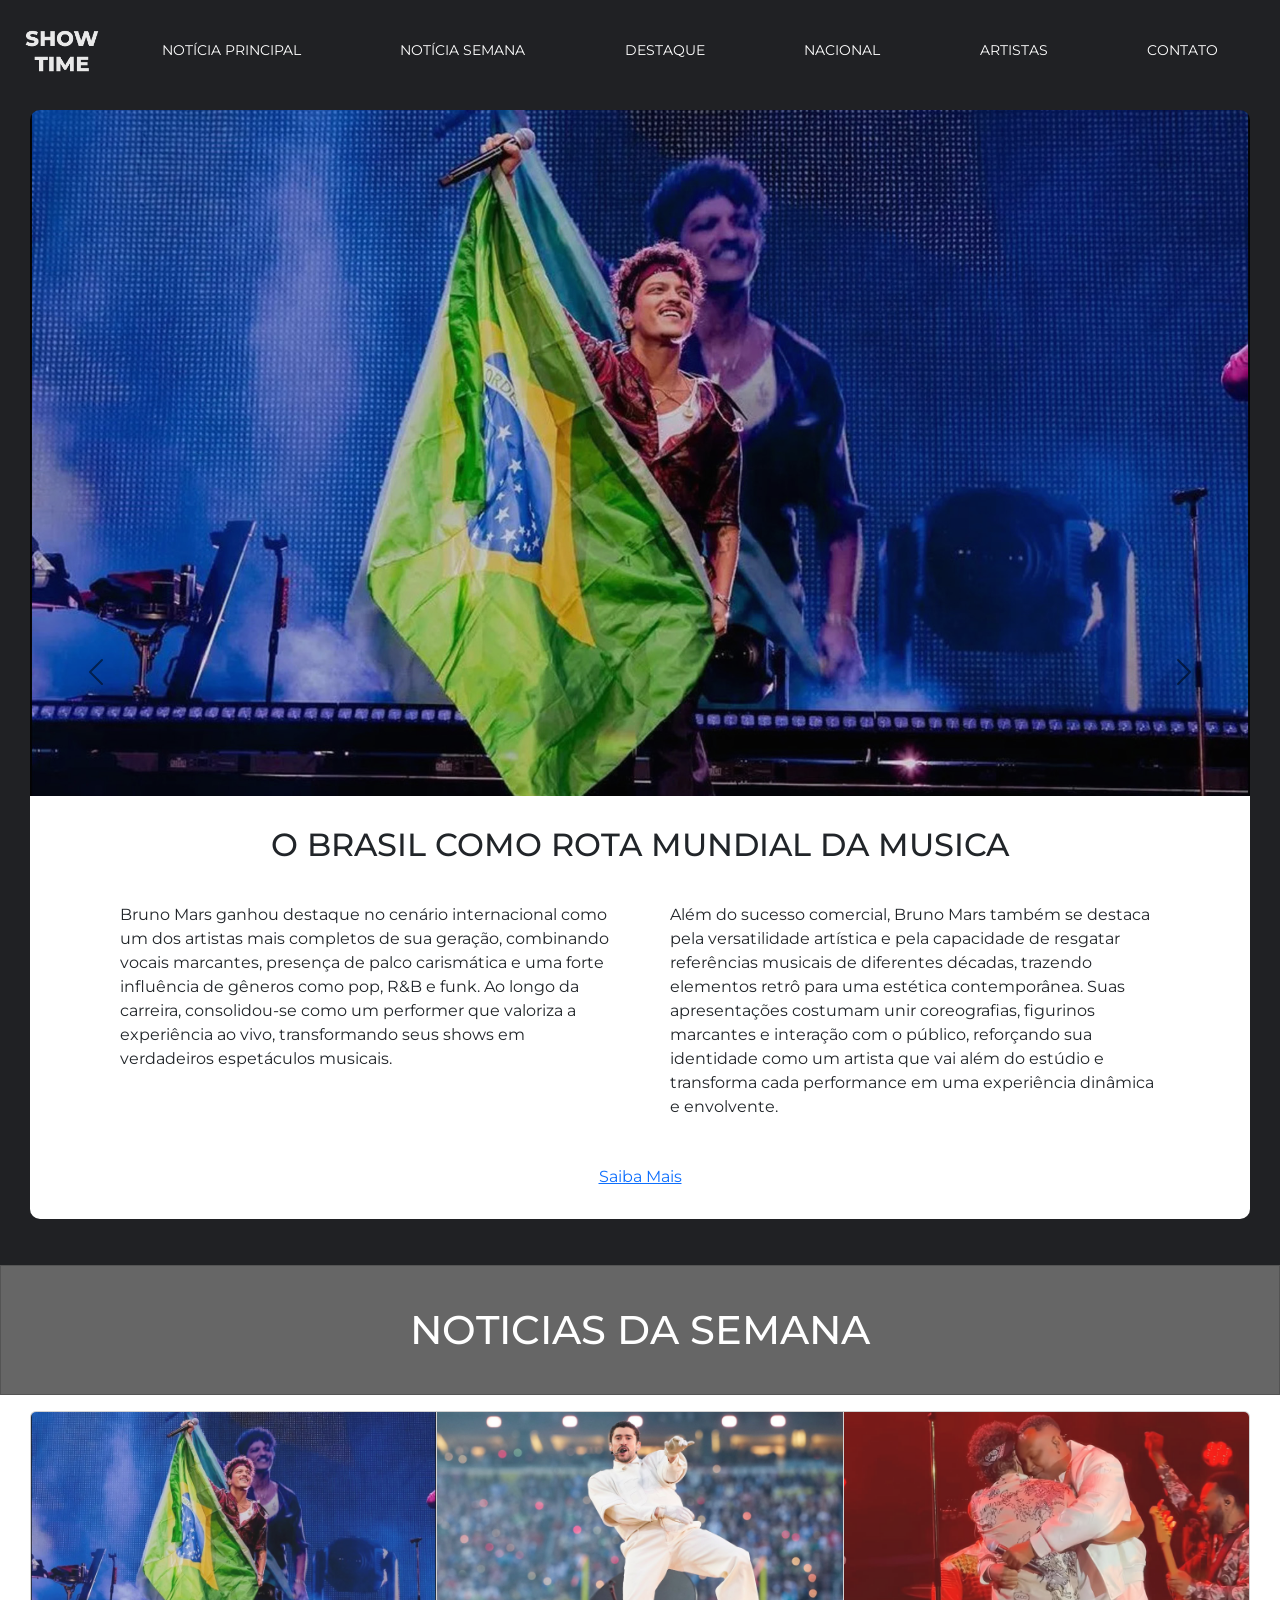
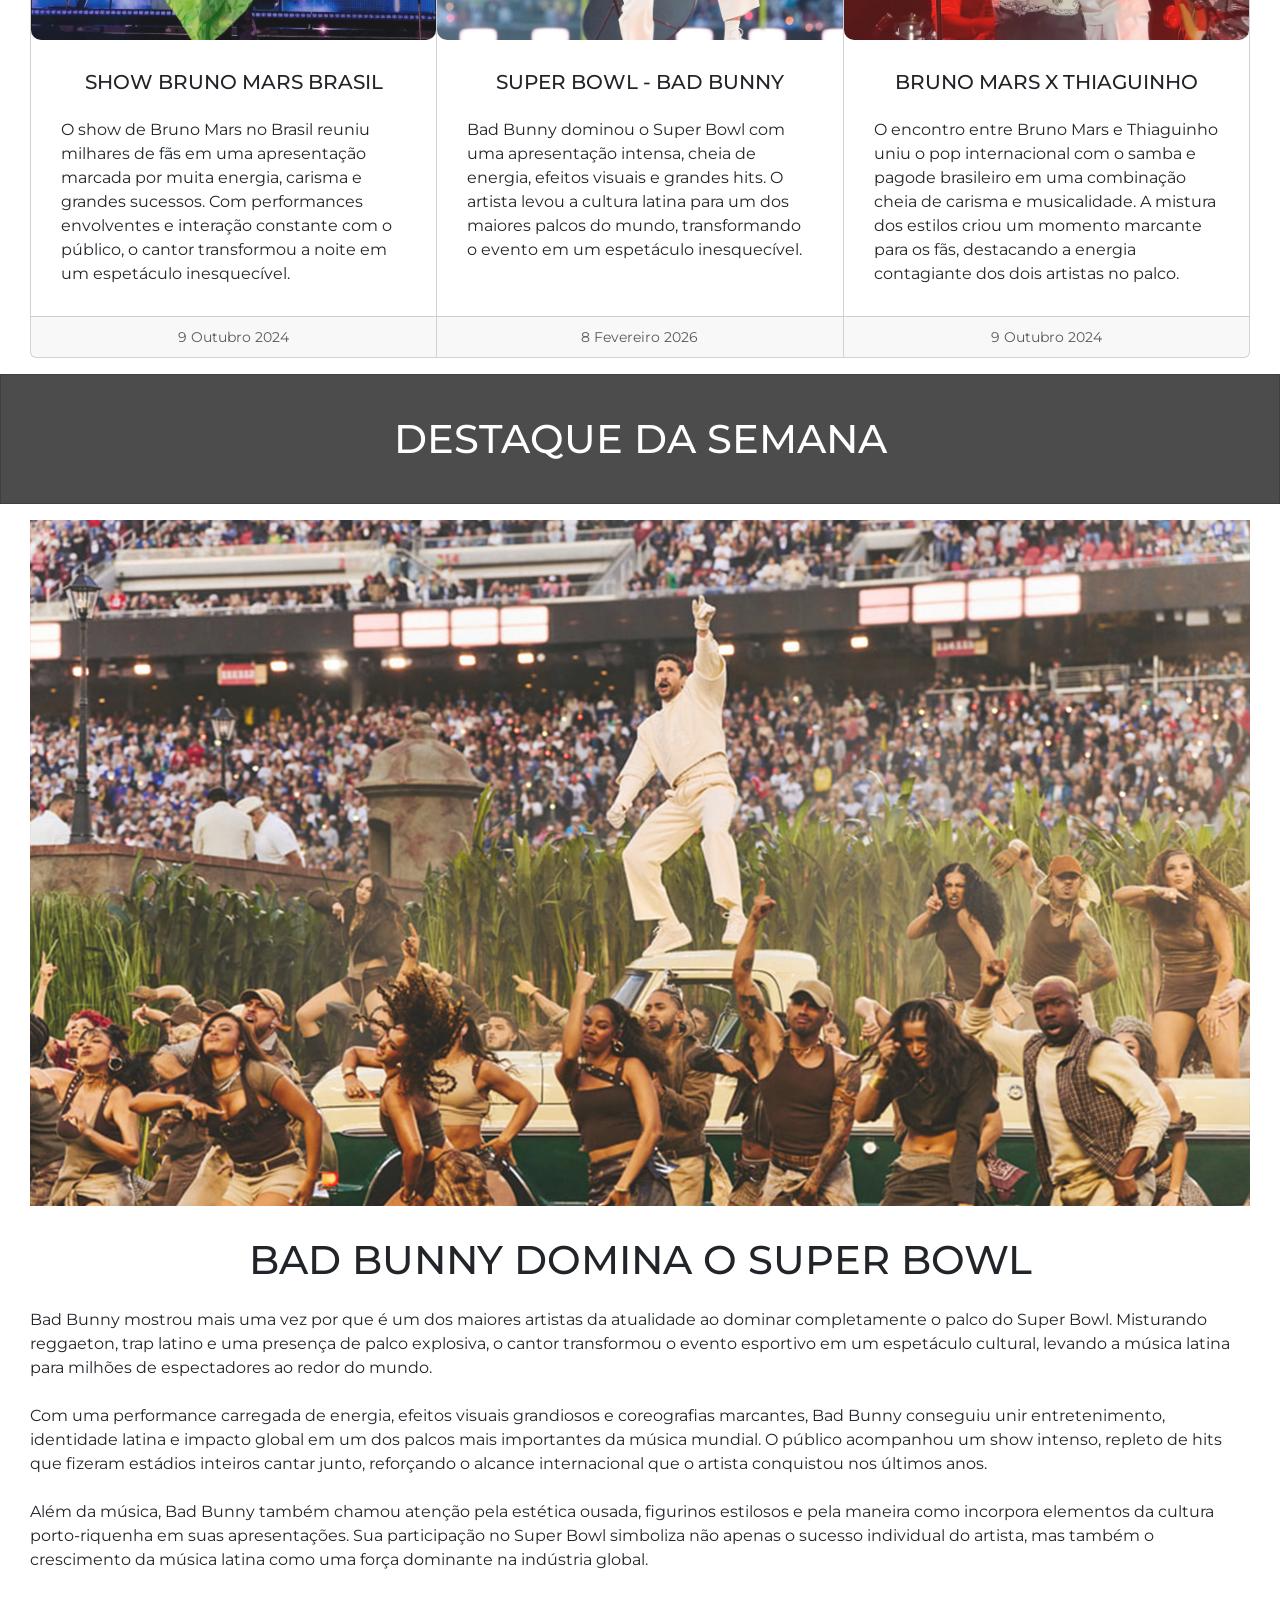
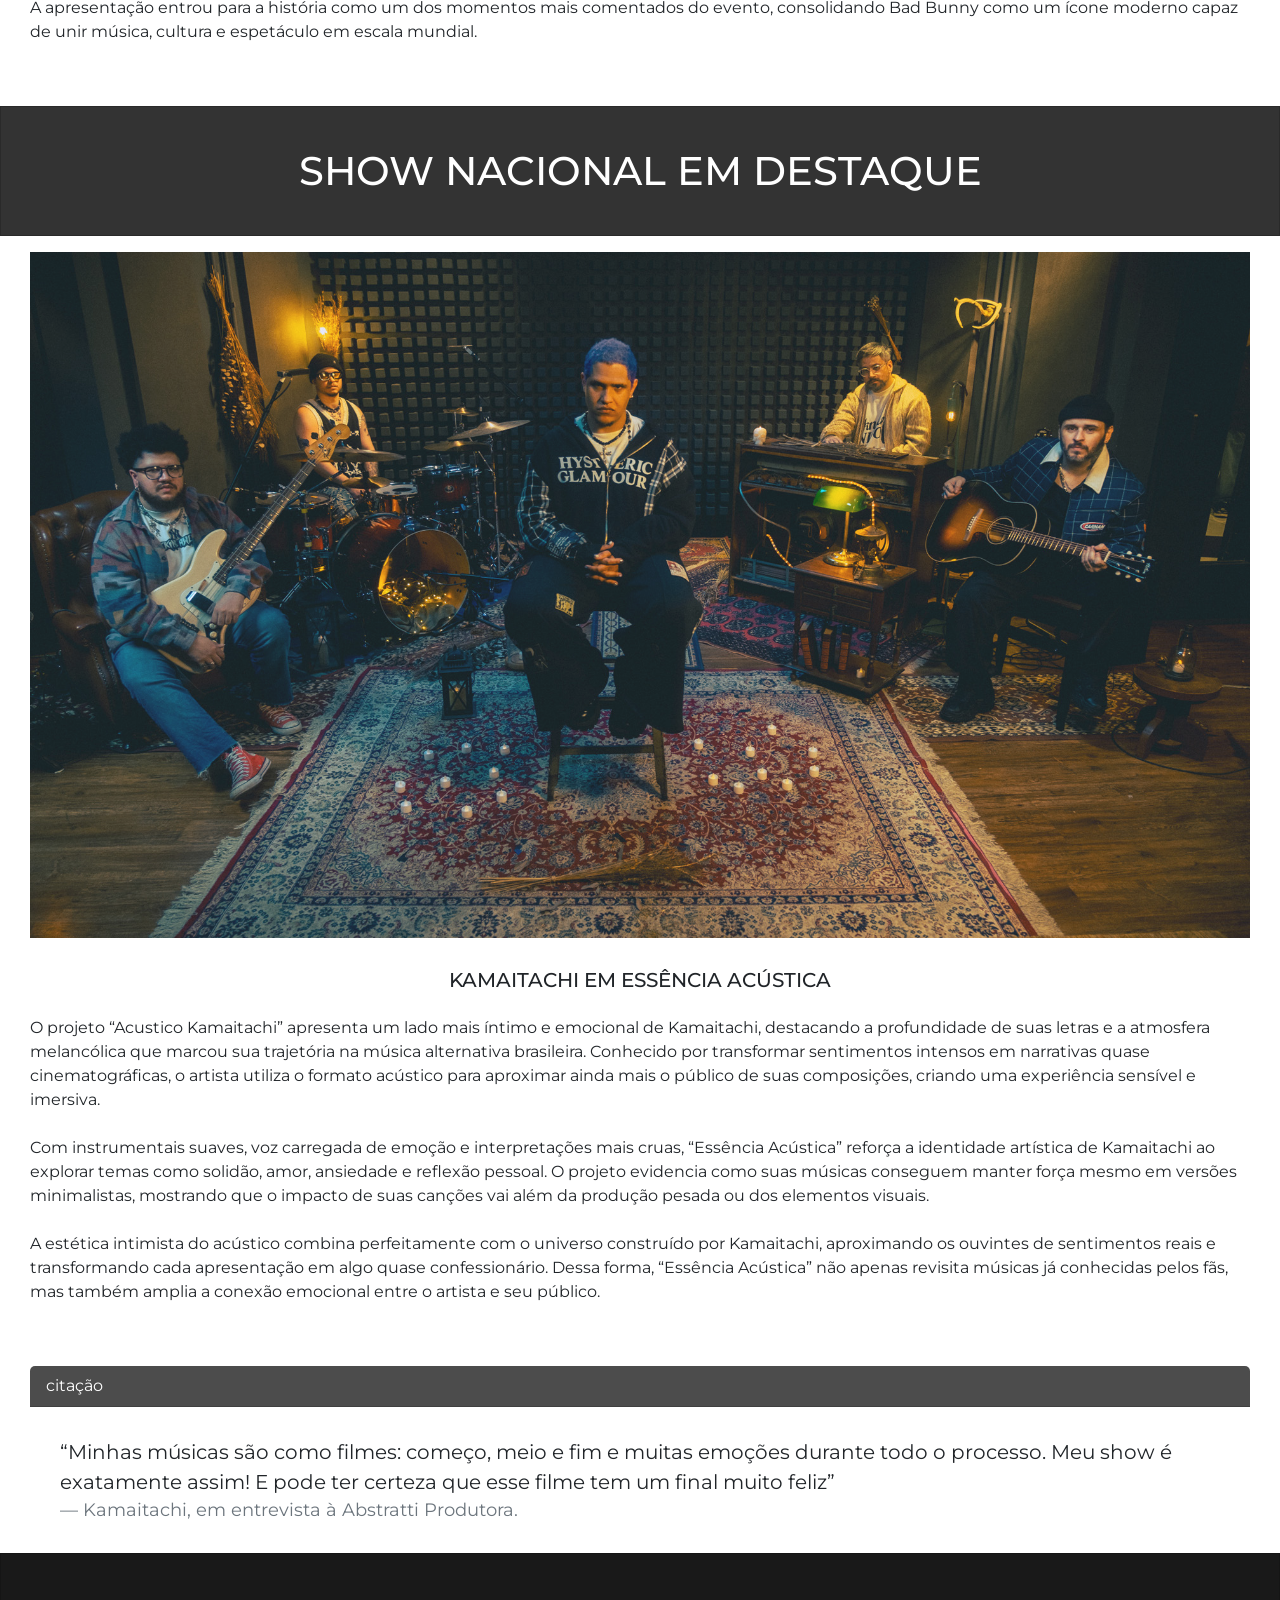
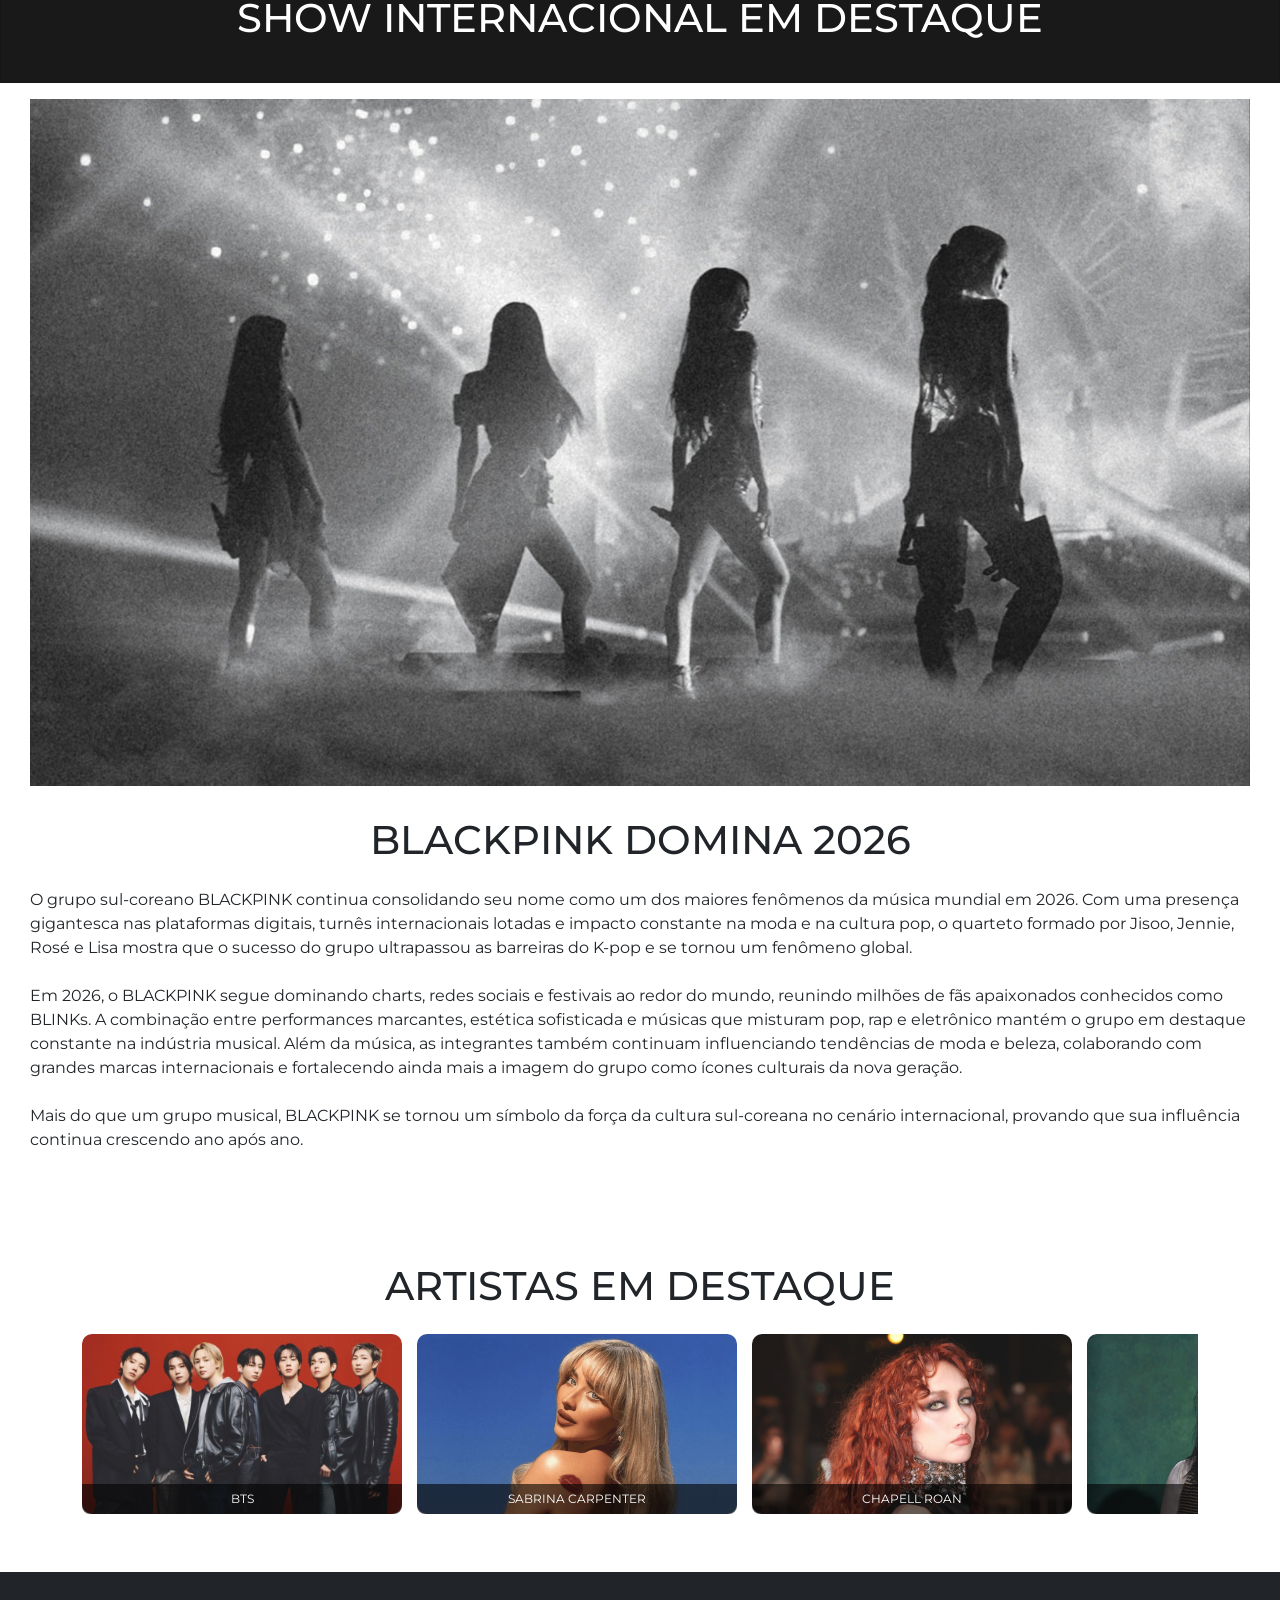
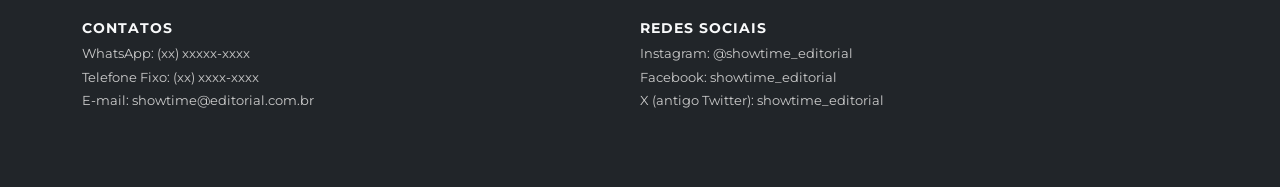
==== commit de0eee8b: "mudanças no modo Mobile" ====
--- a/index.html
+++ b/index.html
@@ -14,8 +14,8 @@
     <nav class="navbar navbar-expand-lg bg-body-tertiary fixed-top">
       <div class="container-fluid">
 
-        <a class="navbar-brand" href="#">
-          <img src="CD-ROM.png" alt="Logo" width="100" height="100" class="d-inline-block align-text-top">
+        <a href="index.html" class="button-link">
+          <img src="CD-ROM.png" alt="Logo" width="100" height="100" href="index.html" class="button-link d-inline-block align-text-top">
         </a>
 
         <button class="navbar-toggler" type="button" data-bs-toggle="collapse" data-bs-target="#navbarNav">
@@ -25,7 +25,7 @@
         <div class="collapse navbar-collapse " id="navbarNav">
           <ul class="navbar-nav w-100 justify-content-around align-items-center">
             <li class="nav-item">
-              <a class="nav-link active" href="index.html#noticiaprincipal">NOTÍCIA PRINCIPAL</a>
+              <a class="nav-link active" href="#noticiaprincipal">NOTÍCIA PRINCIPAL</a>
             </li>
             <li class="nav-item">
               <a class="nav-link" href="#noticiasdasemana">NOTÍCIA SEMANA</a>
@@ -60,18 +60,13 @@
             <div class="card-group publicidade">
               <div class="card text-start sem-borda">
                 <div class="card-body">
-                  <p*4 class="card-text">This is a wider card with supporting text below as a natural lead-in to additional content. This content is a little bit longer
-                  This card has supporting text below as a natural lead-in to additional content.
-                  This card has supporting text below as a natural lead-in to additional content.
-                  This card has supporting text below as a natural lead-in to additional content..</p>
+                  <p*4 class="card-text">Bruno Mars ganhou destaque no cenário internacional como um dos artistas mais completos de sua geração, combinando vocais marcantes, presença de palco carismática e uma forte influência de gêneros como pop, R&B e funk. Ao longo da carreira, consolidou-se como um performer que valoriza a experiência ao vivo, transformando seus shows em verdadeiros espetáculos musicais.</p>
                 </div>
               </div>
               <div class="card text-start sem-borda">
                 <div class="card-body">
-                  <p*4 class="card-text">This card has supporting text below as a natural lead-in to additional content.
-                This card has supporting text below as a natural lead-in to additional content.
-              This card has supporting text below as a natural lead-in to additional content.
-            This card has supporting text below as a natural lead-in to additional content.</p>
+                  <p*4 class="card-text">Além do sucesso comercial, Bruno Mars também se destaca pela versatilidade artística e pela capacidade de resgatar referências musicais de diferentes décadas, trazendo elementos retrô para uma estética contemporânea. Suas apresentações costumam unir coreografias, figurinos marcantes e interação com o público, reforçando sua identidade como um artista que vai além do estúdio e transforma cada performance em uma experiência dinâmica e envolvente.
+</p>
                 </div>
               </div>
             </div>
@@ -81,22 +76,24 @@
       </div>
       <div class="carousel-item">
         <img src="2.jpg" class="d-block w-100 img1" alt="...">
-        <div class="card text-start mb-3 sem-borda card1">
+        <div class="card text-center mb-3 sem-borda card1">
           <div class="card-body card1">
-            <h2>BAD BUNNY DOMINA O SUPER BOWL</h2>
-            <p*4>Lorem ipsum dolor sit amet, consectetur adipisicing elit, sed do eiusmod tempor incididunt ut labore et dolore magna aliqua. Ut enim ad minim veniam, quis nostrud exercitation ullamco laboris nisi ut aliquip ex ea commodo consequat. Duis aute irure dolor in reprehenderit in voluptate velit esse cillum dolore eu fugiat nulla pariatur. Excepteur sint occaecat cupidatat non proident, sunt in culpa qui officia deserunt mollit anim id est laborum.</p>
+                              <h2>BAD BUNNY DOMINA O SUPER BOWL</h2>
+            <div class="card-group publicidade">
+              <div class="card text-start sem-borda">
+                <div class="card-body">
+                  <p*4 class="card-text">Bruno Mars ganhou destaque no cenário internacional como um dos artistas mais completos de sua geração, combinando vocais marcantes, presença de palco carismática e uma forte influência de gêneros como pop, R&B e funk. Ao longo da carreira, consolidou-se como um performer que valoriza a experiência ao vivo, transformando seus shows em verdadeiros espetáculos musicais.</p>
+                </div>
+              </div>
+              <div class="card text-start sem-borda">
+                <div class="card-body">
+                  <p*4 class="card-text">Além do sucesso comercial, Bruno Mars também se destaca pela versatilidade artística e pela capacidade de resgatar referências musicais de diferentes décadas, trazendo elementos retrô para uma estética contemporânea. Suas apresentações costumam unir coreografias, figurinos marcantes e interação com o público, reforçando sua identidade como um artista que vai além do estúdio e transforma cada performance em uma experiência dinâmica e envolvente.
+        </p>
+                </div>
+              </div>
+            </div>
           </div>
         </div>
-      </div>
-      <div class="carousel-item">
-        <img src="6.jpg" class="d-block w-100 img1" alt="...">
-        <div class="card text-start mb-3 sem-borda card1">
-          <div class="card-body card1">
-            <h2>KAMAITACHI EM ESSÊNCIA ACÚSTICA</h2>
-            <p*4>Lorem ipsum dolor sit amet, consectetur adipisicing elit, sed do eiusmod tempor incididunt ut labore et dolore magna aliqua. Ut enim ad minim veniam, quis nostrud exercitation ullamco laboris nisi ut aliquip ex ea commodo consequat. Duis aute irure dolor in reprehenderit in voluptate velit esse cillum dolore eu fugiat nulla pariatur. Excepteur sint occaecat cupidatat non proident, sunt in culpa qui officia deserunt mollit anim id est laborum.</p>
-          </div>
-        </div>
-      </div>
     </div>
 
 
@@ -126,8 +123,10 @@
       <div class="card">
         <img src="1.jpg" class="card-img-top" alt="...">
         <div class="card-body">
-          <h5 class="card-title">BRUNO MARS X THIAGUINHO</h5>
-          <p class="card-text text-start">This is a wider card with supporting text below as a natural lead-in to additional content. This content is a little bit longer.</p>
+          <h5 class="card-title">SHOW BRUNO MARS BRASIL</h5>
+          <p class="card-text text-start"><br>
+O show de Bruno Mars no Brasil reuniu milhares de fãs em uma apresentação marcada por muita energia, carisma e grandes sucessos. Com performances envolventes e interação constante com o público, o cantor transformou a noite em um espetáculo inesquecível.
+<br/></p>
         </div>
         <div class="card-footer">
           <small class="text-body-secondary">9 Outubro 2024</small>
@@ -137,7 +136,9 @@
         <img src="2.jpg" class="card-img-top" alt="...">
         <div class="card-body">
           <h5 class="card-title">SUPER BOWL - BAD BUNNY</h5>
-          <p class="card-text text-start">This card has supporting text below as a natural lead-in to additional content.</p>
+          <p class="card-text text-start"><br>
+Bad Bunny dominou o Super Bowl com uma apresentação intensa, cheia de energia, efeitos visuais e grandes hits. O artista levou a cultura latina para um dos maiores palcos do mundo, transformando o evento em um espetáculo inesquecível.
+<br/></p>
         </div>
         <div class="card-footer">
           <small class="text-body-secondary">8 Fevereiro 2026</small>
@@ -146,8 +147,10 @@
       <div class="card">
         <img src="4.png" class="card-img-top" alt="...">
         <div class="card-body">
-          <h5 class="card-title">SHOW BRUNO MARS BRASIL</h5>
-          <p class="card-text text-start">This is a wider card with supporting text below as a natural lead-in to additional content. This card has even longer content than the first to show that equal height action.</p>
+          <h5 class="card-title">BRUNO MARS X THIAGUINHO</h5>
+          <p class="card-text text-start"><br>
+O encontro entre Bruno Mars e Thiaguinho uniu o pop internacional com o samba e pagode brasileiro em uma combinação cheia de carisma e musicalidade. A mistura dos estilos criou um momento marcante para os fãs, destacando a energia contagiante dos dois artistas no palco.
+<br/></p>
         </div>
         <div class="card-footer">
           <small class="text-body-secondary">9 Outubro 2024</small>
@@ -170,7 +173,21 @@
     <img src="5.jpg" class="card-img-top publicidade" alt="...">
     <div class="card-body">
       <h1 class="card-title">BAD BUNNY DOMINA O SUPER BOWL</h1>
-      <p class="text-start">Lorem ipsum dolor sit amet, consectetur adipisicing elit, sed do eiusmod tempor incididunt ut labore et dolore magna aliqua. Ut enim ad minim veniam, quis nostrud exercitation ullamco laboris nisi ut aliquip ex ea commodo consequat. Duis aute irure dolor in reprehenderit in voluptate velit esse cillum dolore eu fugiat nulla pariatur. Excepteur sint occaecat cupidatat non proident, sunt in culpa qui officia deserunt mollit anim id est laborum.</p>
+      <p class="text-start"><br>
+Bad Bunny mostrou mais uma vez por que é um dos maiores artistas da atualidade ao dominar completamente o palco do Super Bowl. Misturando reggaeton, trap latino e uma presença de palco explosiva, o cantor transformou o evento esportivo em um espetáculo cultural, levando a música latina para milhões de espectadores ao redor do mundo.
+<br/>
+
+<br>
+Com uma performance carregada de energia, efeitos visuais grandiosos e coreografias marcantes, Bad Bunny conseguiu unir entretenimento, identidade latina e impacto global em um dos palcos mais importantes da música mundial. O público acompanhou um show intenso, repleto de hits que fizeram estádios inteiros cantar junto, reforçando o alcance internacional que o artista conquistou nos últimos anos.
+<br/>
+
+<br>
+Além da música, Bad Bunny também chamou atenção pela estética ousada, figurinos estilosos e pela maneira como incorpora elementos da cultura porto-riquenha em suas apresentações. Sua participação no Super Bowl simboliza não apenas o sucesso individual do artista, mas também o crescimento da música latina como uma força dominante na indústria global.
+<br/>
+
+<br>
+A apresentação entrou para a história como um dos momentos mais comentados do evento, consolidando Bad Bunny como um ícone moderno capaz de unir música, cultura e espetáculo em escala mundial.
+<br/></p>
     </div>
   </div>
 </section>
@@ -182,23 +199,27 @@
 </div>
 
 <section id="showsn">
-  <div class="card mb-3 text-center">
+  <div class="card mb-3 text-center sem-borda">
     <img src="6.jpg" class="card-img-top publicidade" alt="...">
     <div class="card-body">
       <h5 class="card-title">KAMAITACHI EM ESSÊNCIA ACÚSTICA</h5>
-      <p class="text-center">This is a wider card with supporting text below as a natural lead-in to additional content. This content is a little bit longer.</p>
+      <p class="text-start"><br>O projeto “Acustico Kamaitachi” apresenta um lado mais íntimo e emocional de Kamaitachi, destacando a profundidade de suas letras e a atmosfera melancólica que marcou sua trajetória na música alternativa brasileira. Conhecido por transformar sentimentos intensos em narrativas quase cinematográficas, o artista utiliza o formato acústico para aproximar ainda mais o público de suas composições, criando uma experiência sensível e imersiva.</br>
+
+<br>Com instrumentais suaves, voz carregada de emoção e interpretações mais cruas, “Essência Acústica” reforça a identidade artística de Kamaitachi ao explorar temas como solidão, amor, ansiedade e reflexão pessoal. O projeto evidencia como suas músicas conseguem manter força mesmo em versões minimalistas, mostrando que o impacto de suas canções vai além da produção pesada ou dos elementos visuais.</br>
+
+<br>A estética intimista do acústico combina perfeitamente com o universo construído por Kamaitachi, aproximando os ouvintes de sentimentos reais e transformando cada apresentação em algo quase confessionário. Dessa forma, “Essência Acústica” não apenas revisita músicas já conhecidas pelos fãs, mas também amplia a conexão emocional entre o artista e seu público.</br></p>
     </div>
   </div>
 </section>
 <!-- SHOW NACIONAL -->
 
 <!-- QUOTE -->
-<div class="card publicidade">
-  <div class="card-header">
+<div class="card publicidade sem-borda">
+  <div class="card-header color2">
     citação
   </div>
-  <div class="card-body">
-    <blockquote class="blockquote mb-0">
+  <div class="card-body ">
+    <blockquote class="blockquote mb-0 ">
       <p>“Minhas músicas são como filmes: começo, meio e fim e muitas emoções durante todo o processo. Meu show é exatamente assim! E pode ter certeza que esse filme tem um final muito feliz”</p>
       <footer class="blockquote-footer">Kamaitachi, em entrevista à Abstratti Produtora. <cite title="Source Title"></cite></footer>
     </blockquote>
@@ -211,7 +232,7 @@
   <div class="card mb-3 text-center sem-borda">
 
     <div class="card text-center mb-3 publicidade2 color4">
-      <div class="card-body">
+      <div class="card-body ">
         <h1 class="card-title">SHOW INTERNACIONAL EM DESTAQUE</h1>
       </div>
     </div>
@@ -219,7 +240,11 @@
     <img src="7.jpg" class="card-img-top publicidade" alt="...">
     <div class="card-body">
       <h1 class="card-title">BLACKPINK DOMINA 2026</h1>
-      <p class="text-start">Lorem ipsum dolor sit amet, consectetur adipisicing elit, sed do eiusmod tempor incididunt ut labore et dolore magna aliqua. Ut enim ad minim veniam, quis nostrud exercitation ullamco laboris nisi ut aliquip ex ea commodo consequat. Duis aute irure dolor in reprehenderit in voluptate velit esse cillum dolore eu fugiat nulla pariatur. Excepteur sint occaecat cupidatat non proident, sunt in culpa qui officia deserunt mollit anim id est laborum.</p>
+      <p class="text-start"><br>O grupo sul-coreano BLACKPINK continua consolidando seu nome como um dos maiores fenômenos da música mundial em 2026. Com uma presença gigantesca nas plataformas digitais, turnês internacionais lotadas e impacto constante na moda e na cultura pop, o quarteto formado por Jisoo, Jennie, Rosé e Lisa mostra que o sucesso do grupo ultrapassou as barreiras do K-pop e se tornou um fenômeno global.</br>
+
+<br>Em 2026, o BLACKPINK segue dominando charts, redes sociais e festivais ao redor do mundo, reunindo milhões de fãs apaixonados conhecidos como BLINKs. A combinação entre performances marcantes, estética sofisticada e músicas que misturam pop, rap e eletrônico mantém o grupo em destaque constante na indústria musical. Além da música, as integrantes também continuam influenciando tendências de moda e beleza, colaborando com grandes marcas internacionais e fortalecendo ainda mais a imagem do grupo como ícones culturais da nova geração.</br>
+
+<br>Mais do que um grupo musical, BLACKPINK se tornou um símbolo da força da cultura sul-coreana no cenário internacional, provando que sua influência continua crescendo ano após ano.</br></p>
     </div>
   </div>
 </section>
--- a/style.css
+++ b/style.css
@@ -6,6 +6,10 @@
 img{
   opacity: 90%;
   border-radius: 10px;
+}
+
+.padding{
+  padding-bottom: 100px;
 }
 
 .footers {
